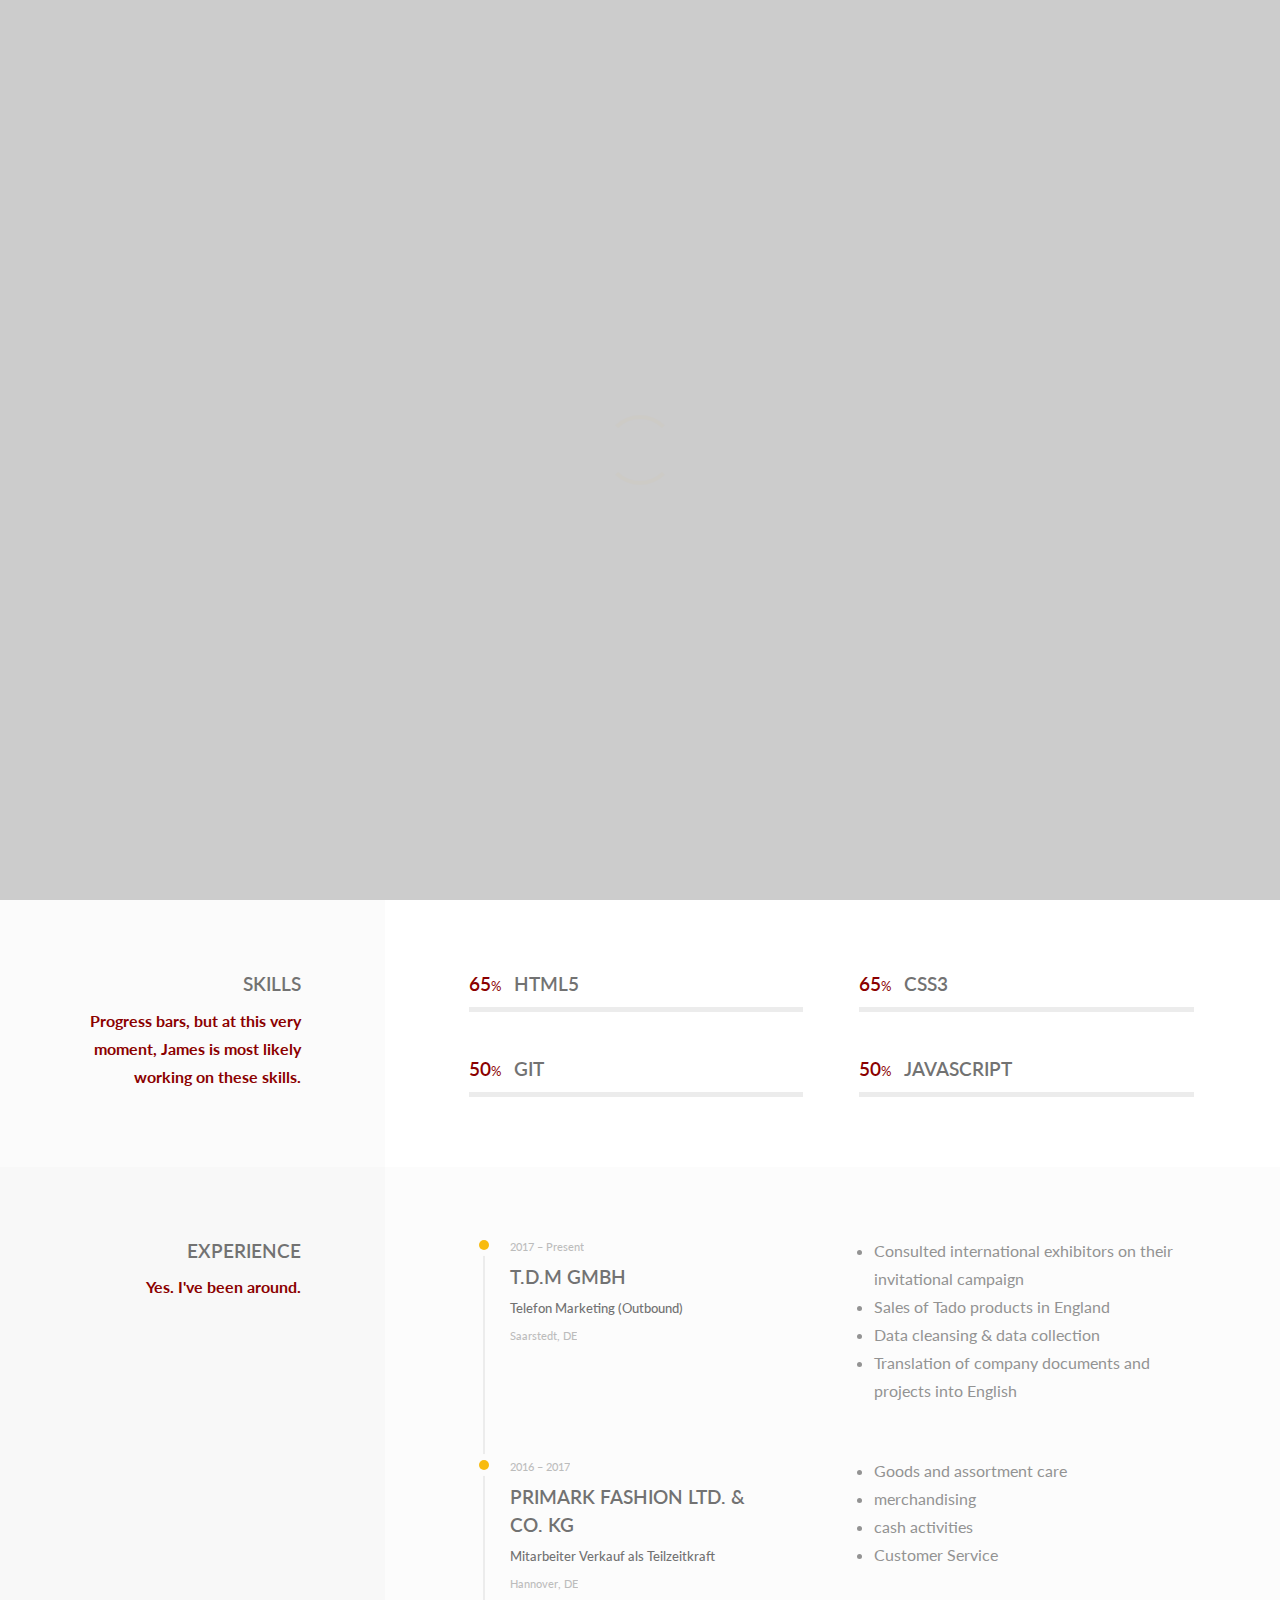
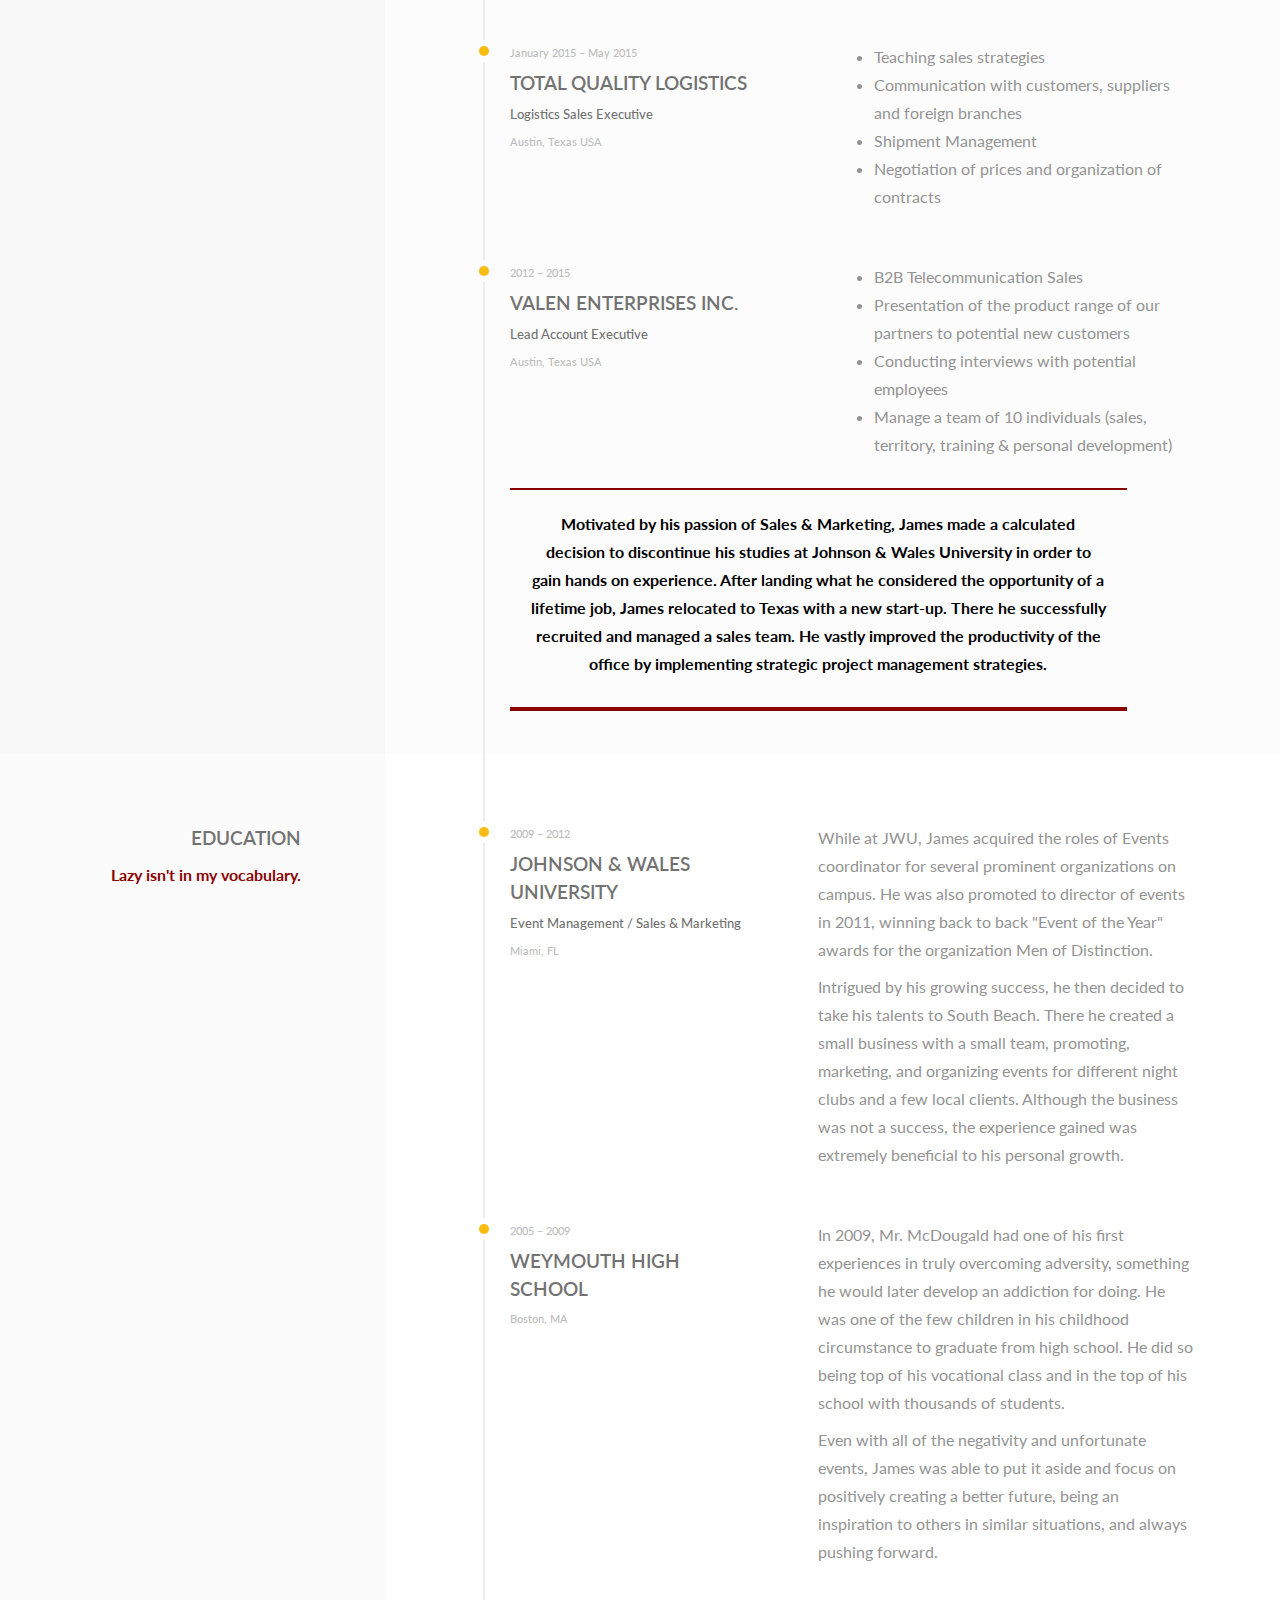
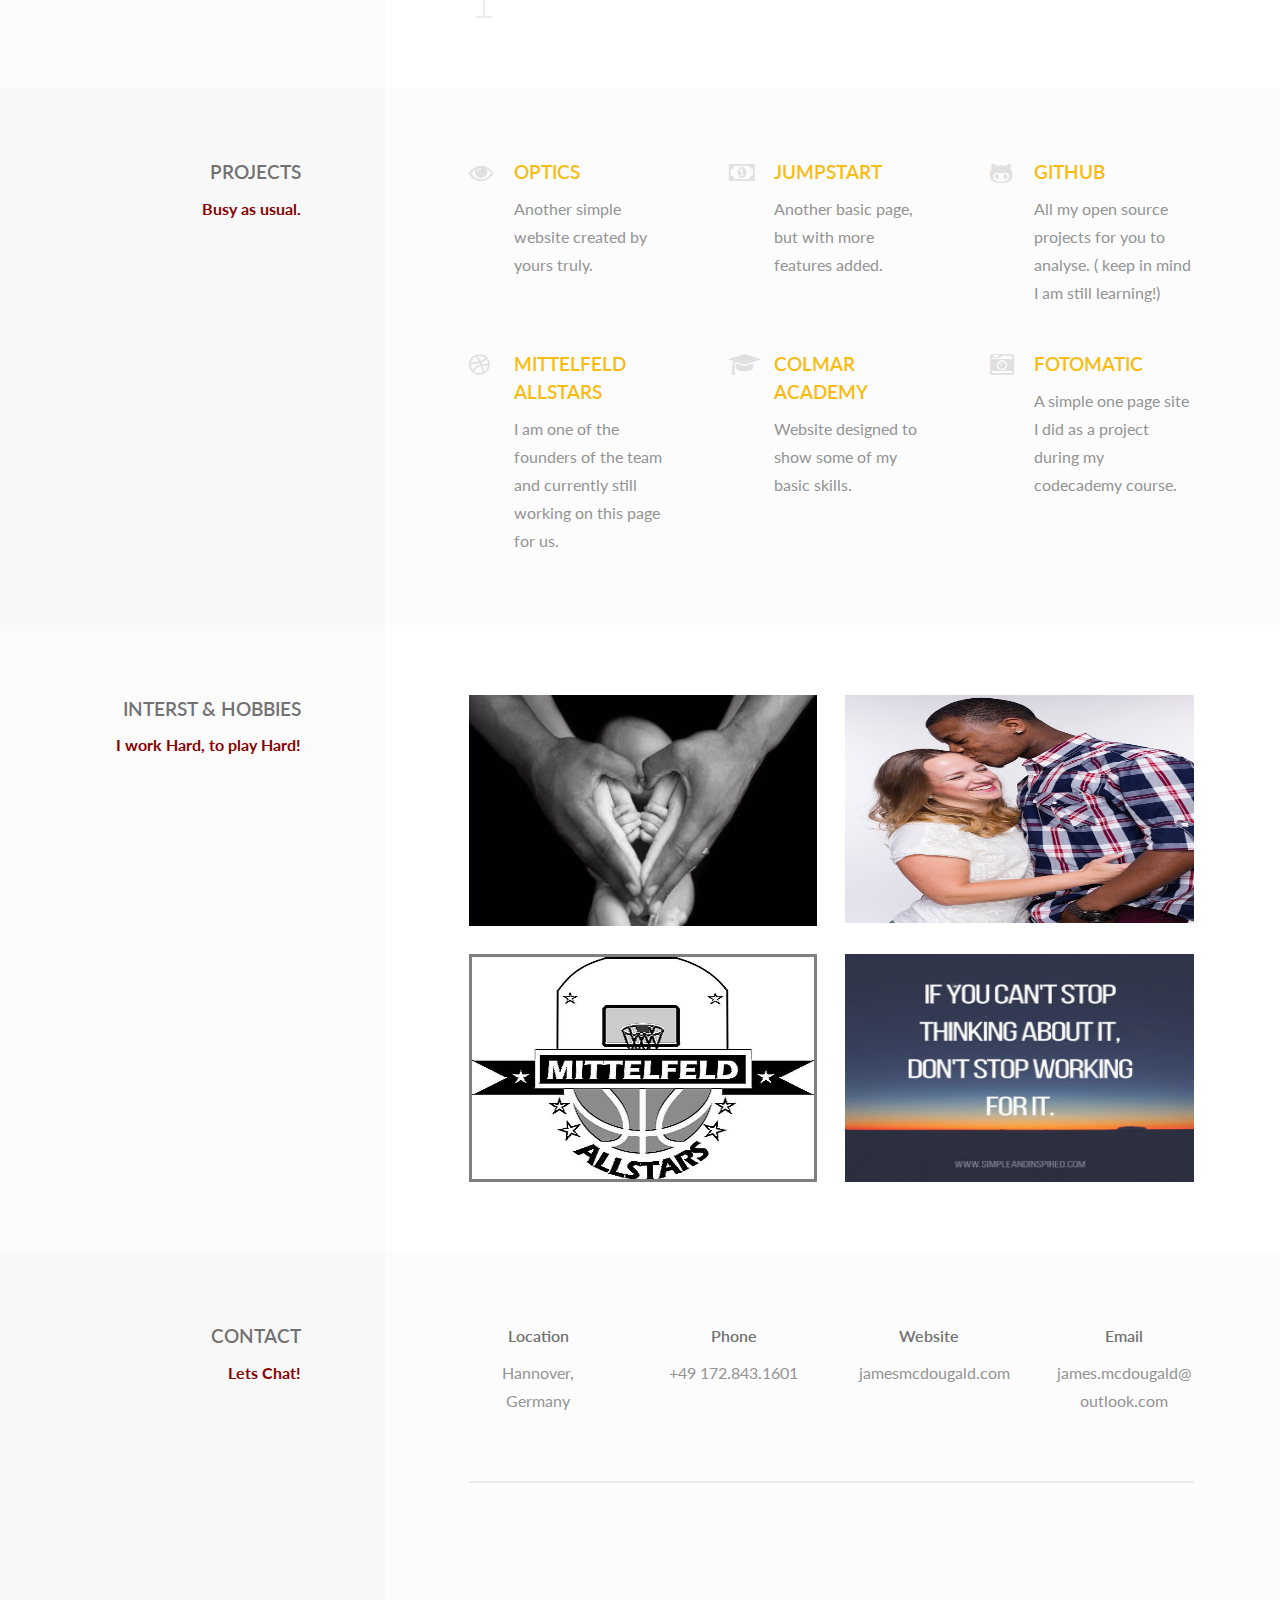
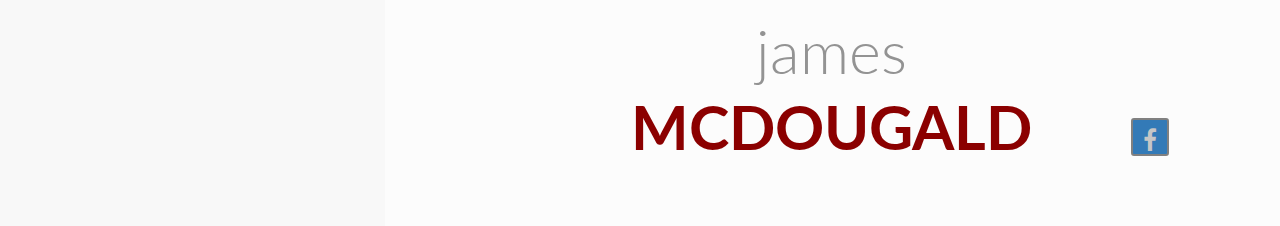
==== index.html @ 0d85b74c "added favicon." ====
<!doctype html>

<html class="html" lang="en">

    <head>

        <title>James D. McDougald Jr.</title>

        <meta name="description" content="">

        <meta charset="utf-8">
        <meta name="viewport" content="width=device-width, initial-scale=1, shrink-to-fit=no">
        <meta http-equiv="x-ua-compatible" content="ie=edge">

        <!--Favicon-->
        <link rel="icon" type="image/x-icon" sizes="16x16" href="favicon-16x16.png">
        <!-- Google Font: Lato -->
        <link href='https://fonts.googleapis.com/css?family=Lato:400,100,100italic,300,300italic,400italic,700,700italic,900,900italic&subset=latin,latin-ext' rel='stylesheet' type='text/css'>

        <!-- FontAwesome -->
        <link rel="stylesheet" href="assets/plugins/font-awesome/css/font-awesome.min.css">

        <!-- Nivo Lightbox-->
        <link rel="stylesheet" href="assets/plugins/nivo-lightbox/nivo-lightbox.css" />
        <link rel="stylesheet" href="assets/plugins/nivo-lightbox/themes/default/default.css" />
        <!--   Latest compiled and minified Bootstrap CSS -->
        <link rel="stylesheet" href="https://maxcdn.bootstrapcdn.com/bootstrap/3.3.6/css/bootstrap.min.css" integrity="sha384-1q8mTJOASx8j1Au+a5WDVnPi2lkFfwwEAa8hDDdjZlpLegxhjVME1fgjWPGmkzs7" crossorigin="anonymous">
        <!-- Main CSS -->
        <link rel="stylesheet" href="assets/css/main.css">

        <!-- Themes -->
        <link rel="stylesheet" href="assets/css/themes.light.css">
        <!--<link rel="stylesheet" href="assets/css/themes.dark.css">-->

        <!-- Custom CSS -->
        <link rel="stylesheet" href="assets/css/custom.css">
        <link rel="stylesheet" style="text/css" href="./resources/css/style.css">

        <!-- jQuery -->
        <script src="assets/js/jquery.min.js"></script>

        <!-- dense.js (Retina plugin) -->
        <script src="assets/js/dense.js"></script>

        <!-- Nivo Lightbox -->
        <script src="assets/plugins/nivo-lightbox/nivo-lightbox.min.js"></script>

        <!-- ScrollReveal -->
        <script src="assets/js/scrollreveal.min.js"></script>

        <!-- Main JS -->
        <script src="assets/js/main.js"></script>

    </head>

    <body>

        <div class="c-preloader  js-preloader">
            <div class="c-preloader__spinner  t-preloader__spinner"></div>
        </div>

        <div class="c-main-container  js-main-container">
          <!-- ################################ -->
          <!-- ############ Navigation ######## -->
          <!-- ################################ -->
          <nav class="topnav" id="myTopnav" id="navbar">
            <a href="index.html" class="active home">
              <i class="fa fa-lg fa-home"></i>
            </a>
            <a href="#about">About</a>
            <a href="#skills">Skills</a>
            <a href="#resume">Resume</a>
            <a href="#projects">Projects</a>
            <a href="#hobbies">Hobbies</a>
            <a href="#contact">Contact</a>
            <a href="javascript:void(0);" style="font-size:40px;" class="icon" onclick="myFunction()">&#9776;</a>
          </nav>

            <!-- ################################ -->
            <!-- ############ HEADER ############ -->
            <!-- ################################ -->

            <section class="o-section o-section--header  t-section  t-section--header">
                <div class="c-header">

                    <div class="o-section__header-bg  t-section__header"></div>
                    <div class="o-section__content-bg  t-section__content"></div>

                    <div class="o-container">
                        <div class="o-section__container">

                            <header class="o-section__header  c-header__header  t-section__header">
                                <div class="c-header__inner-header">

                                    <div class="c-header__avatar">
                                        <div class="a-header  c-avatar">
                                            <img class="c-avatar__img" src="assets/images/header/background1.jpg" alt="">
                                        </div><!-- /c-avatar -->
                                    </div><!-- /c-header-avatar -->

                                </div><!-- /c-header__inner-header -->
                            </header><!-- /o-section__header -->

                            <div class="o-section__content  c-header__content  t-section__content">
                                <div class="c-header__inner-content">

                                    <div class="c-header__top">

                                        <div class="c-header__brand">

                                            <div class="c-brand">
                                                <h1 class="c-brand__title  t-title">
                                                    <span class="c-brand__sizer">
                                                        <span class="a-header  c-brand__first-word  t-title__first-word" id="name">
                                                            James
                                                        </span>
                                                        <span class="a-header  c-brand__second-word  t-title__second-word">
                                                            McDougald
                                                        </span>
                                                    </span>
                                                </h1>
                                                <h2 class="a-header  c-brand__sub-title  t-sub-title">
                                                    <span class="c-brand__sizer">
                                                         Junior Developer / Front-end Web Developer
                                                    </span>
                                                </h2>
                                                <a  class="btn btn-primary" href="./resources/job-resume/james-CV.pdf" download>Download CV</a>
                                            </div><!-- /c-brand -->

                                        </div><!-- /c-header__brand -->

                                        <ul class="c-header__social-buttons  c-social-buttons">
                                            <li class="a-header">
                                                <a href="https://www.facebook.com/james.mcdougald.798" target="_blank" class="c-social-button  t-social-button">
                                                    <i class="fa  fa-lg  fa-facebook"></i>
                                                </a>
                                            </li>
                                            <!--<li class="a-header">
                                                <a href="https://dribbble.com/" target="_blank" class="c-social-button  t-social-button">
                                                    <i class="fa  fa-lg  fa-dribbble"></i>
                                                </a>
                                            </li>-->
                                            <!--<li class="a-header">
                                                <a href="https://twitter.com/_Ruven" target="_blank" class="c-social-button  t-social-button">
                                                    <i class="fa  fa-lg  fa-twitter"></i>
                                                </a>
                                            </li>-->
                                        </ul><!-- /c-header__social-buttons -->

                                    </div><!-- /c-header__top -->

                                    <div class="c-header__contact">

                                        <hr class="a-header  c-header__contact-divider" />

                                        <div class="o-grid">

                                            <div class="o-grid__col-md-3  o-grid__col-sm-6">
                                                <div class="a-header  o-content">
                                                    <div class="o-content__body">
                                                        <h4>Location</h4>
                                                        <address>
                                                            Hannover, Germany
                                                        </address>
                                                    </div>
                                                </div><!-- /o-content -->
                                            </div><!-- /o-grid__col -->

                                            <div class="o-grid__col-md-3  o-grid__col-sm-6">
                                                <div class="a-header  o-content">
                                                    <div class="o-content__body">
                                                        <h4>Phone</h4>
                                                        <p>
                                                            +49 172.843.1601
                                                        </p>
                                                    </div>
                                                </div><!-- /o-content -->
                                            </div><!-- /o-grid__col -->

                                            <div class="o-grid__col-md-3  o-grid__col-sm-6">
                                                <div class="a-header  o-content">
                                                    <div class="o-content__body">
                                                        <a href="#" target="_blank" class="t-link-container">
                                                            <h4>Website</h4>
                                                            <p>
                                                                <span class="t-link-container__item--blended text-wrap">
                                                                    jamesmcdougald.com
                                                                </span>
                                                            </p>
                                                        </a><!-- /o-link-container -->
                                                    </div>
                                                </div><!-- /o-content -->
                                            </div><!-- /o-grid__col -->

                                            <div class="o-grid__col-md-3  o-grid__col-sm-6">
                                                <div class="a-header  o-content">
                                                    <div class="o-content__body">
                                                        <a href="#" target="_blank" class="t-link-container">
                                                            <h4>Email</h4>
                                                            <p>
                                                                <span class="t-link-container__item--blended text-wrap">
                                                                    james.mcdougald@outlook.com
                                                                </span>
                                                            </p>
                                                        </a><!-- /o-link-container -->
                                                    </div>
                                                </div><!-- /o-content -->
                                            </div><!-- /o-grid__col -->

                                        </div><!-- /o-grid -->
                                    </div><!-- /c-header__contact -->

                                </div><!-- /c-header__inner-content -->
                            </div><!-- /o-section__content -->

                        </div><!-- /o-section__container -->

                    </div><!-- /o-container -->

                </div><!-- /c-header -->
            </section><!-- /o-section -->



            <!-- ################################ -->
            <!-- ############ INTRO ############# -->
            <!-- ################################ -->

            <section class="o-section  t-section  ">

                <div class="o-section__header-bg  t-section__header"></div>
                <div class="o-section__content-bg  t-section__content"></div>
            <!--    ABOUT SECTION    -->
                <div id="about">
                  <div class="o-container">
                      <div class="o-section__container">

                          <header class="o-section__header  t-section__header">
                              <div class="o-content">
                                  <h2 class="o-section__heading">
                                      Intro
                                  </h2>
                                  <div class="o-content__body  o-section__description">
                                      A bit about James.
                                  </div>
                              </div>
                          </header><!-- /o-section__header -->

                          <div class="o-section__content  t-section__content  ">

                              <div class="o-content">
                                  <div class="c-intro">
                                      <div class="o-content__body">
                                          <p>
                                              James D. McDougald Jr.  is an
                                              <a href="https://www.google.de/search?ei=B_4OWpz0O8K2a63auvgH&q=entrepreneur+definition&oq=entrepreneur+def&gs_l=psy-ab.1.0.0i67k1j0l9.13165.13921.0.15288.4.4.0.0.0.0.94.330.4.4.0....0...1.1.64.psy-ab..0.4.328...0i20i263k1.0.4mdVOdIQQ3Q" target="_blank">entrepreneurial</a>
                                              minded individual, striving to create a legacy for himself and his family.
                                          </p>
                                          <p>
                                              Mr. McDougald is seeking a position as a junior developer in which he can focus on the front-end development.
                                              Being what some would consider a forever student, James has his sights on not just finding a job,
                                               but starting a career in which he can be provided structure to learn more as well as apply his creativity.
                                               His experience in sales and marketing give him a competitive edge in understanding the demands and needs of the end-user.
                                          </p>
                                          <p>
                                              He is driven by his desire to learn as he pursues a career as a front-end developer.
                                              He finds gratification in overcoming the seemingly impossible
                                               obstacles, as well as conquering daily goals.
                                          </p>
                                        <div id="read-more">
                                          <p>
                                              Back in 2016 James had an idea for an innovative app revolving around his favorite hobby, basketball.
                                              After doing much research, he then realized, with commitment and hard work, he could learn how and build the app himself.
                                              He then immediately began using several online courses to teach himself the basics, but this was only the start.
                                              Having a strong desire for knowledge &amp; determination to build upon his programming abilities
                                               led him to take on a 10 week training course at <a href="https://www.codecademy.com/pro/intensive/build-websites-from-scratch" target="_blank">codecademy</a>.
                                               During this time he actively progressed and improved in his capabilities.
                                               Since then, with assistance, he has developed and maintained a few projects of his own.
                                          </p>
                                          <p>
                                              During his short time living in Germany, he has made it his mission to learn the language &amp; culture.
                                              He successfully completed B2 qualification in the german language and integration course at the
                                              <a href="https://bildungsverein.de/" target="_blank">bildungsverein Hannover</a>.
                                              But he would not stop there, he then participated in a three-month seminar
                                              in which attendees were strengthened in their basic german skills.
                                              He remains nevertheless a strong believer that the best way to learn the language and most things in life
                                              is by immersing himself in situations where he is required to learn.
                                              "Diamonds are created only under intense pressure", he would say everytime asked about this topic.
                                          </p>
                                        </div>
                                      </div>
                                  </div>
                              </div>

                          </div><!-- /o-section__content -->

                      </div><!-- /o-section__container -->
                  </div><!-- /o-container -->
                </div>


            </section><!-- /o-section -->



            <!-- ################################ -->
            <!-- ########## EXPERTISE ########### -->
            <!-- ################################ -->

            <section class="o-section  t-section" id="skills">

                <div class="o-section__header-bg  t-section__header"></div>
                <div class="o-section__content-bg  t-section__content"></div>

                <div class="o-container">
                    <div class="o-section__container">

                        <header class="o-section__header  t-section__header">
                            <div class="o-content">
                                <h2 class="o-section__heading">
                                    Expertise
                                </h2>
                                <div class="o-content__body  o-section__description">

                                </div>
                            </div>
                        </header><!-- /o-section__header -->

                        <div class="o-section__content  t-section__content  ">

                            <div class="o-grid">

                                <div class="o-grid__col-sm-6">
                                    <div class="o-media  o-media--block  o-content">
                                        <div class="o-media__figure">
                                            <div class="c-number  t-primary-color">
                                                01
                                            </div>
                                        </div>
                                        <div class="o-media__body  o-content__body">
                                            <h3>Advanced CSS</h3>
                                            <p>
                                                Outstanding ability to uphold CSS driven development standards. Update and modify existing css code for better UI &amp; UX.
                                            </p>
                                        </div>
                                    </div><!-- /o-media o-content -->
                                </div><!-- /o-grid__col -->

                                <div class="o-grid__col-sm-6">
                                    <div class="o-media  o-media--block  o-content">
                                        <div class="o-media__figure">
                                            <div class="c-number  t-primary-color">
                                                02
                                            </div>
                                        </div>
                                        <div class="o-media__body  o-content__body">
                                            <h3>Responsive Design</h3>
                                            <p>
                                              Make websites change dynamically when viewed on any screen size. "Approach aimed at crafting sites to provide an optimal viewing experience, easy reading and navigation with a minimum of resizing, panning, and scrolling across a wide range of devices." -google
                                            </p>
                                        </div>
                                    </div><!-- /o-media o-content -->
                                </div><!-- /o-grid__col -->

                                <div class="o-grid__col-sm-6">
                                    <div class="o-media  o-media--block  o-content">
                                        <div class="o-media__figure">
                                            <div class="c-number  t-primary-color">
                                                03
                                            </div>
                                        </div>
                                        <div class="o-media__body  o-content__body">
                                            <h3>HTML5</h3>
                                            <p>
                                                Develope HTML Style Guides based on finalized templates.
                                            </p>
                                        </div>
                                    </div><!-- /o-media o-content -->
                                </div><!-- /o-grid__col -->

                                <div class="o-grid__col-sm-6">
                                    <div class="o-media  o-media--block  o-content">
                                        <div class="o-media__figure">
                                            <div class="c-number  t-primary-color">
                                                04
                                            </div>
                                        </div>
                                        <div class="o-media__body  o-content__body">
                                            <h3>Front-end Design</h3>
                                            <p>
                                                Workflow tools include: HTML, CSS, Bootstrap, Javascript, GitHub.
                                            </p>
                                        </div>
                                    </div><!-- /o-media o-content -->
                                </div><!-- /o-grid__col -->


                                </div><!-- /o-grid__col -->

                            </div><!-- /o-grid -->

                        </div><!-- /o-section__content -->

                    </div><!-- /o-section__container -->
                </div><!-- /o-container -->

            </section><!-- /o-section -->



            <!-- ################################ -->
            <!-- ############ SKILLS ############ -->
            <!-- ################################ -->

            <section class="o-section  t-section  ">

                <div class="o-section__header-bg  t-section__header"></div>
                <div class="o-section__content-bg  t-section__content"></div>

                <div class="o-container">
                    <div class="o-section__container">

                        <header class="o-section__header  t-section__header">
                            <div class="o-content">
                                <h2 class="o-section__heading">
                                    Skills
                                </h2>
                                <div class="o-content__body  o-section__description">
                                    Progress bars, but at this very moment, James is most likely working on these skills.
                                </div>
                            </div>
                        </header><!-- /o-section__header -->

                        <div class="o-section__content  t-section__content  ">

                            <div class="o-grid">

                                <div class="o-grid__col-sm-6">
                                    <div class="o-content">
                                        <div class="o-media  o-media--block">
                                            <div class="o-media__figure">
                                                <div class="c-number  t-primary-color">
                                                    65<small>%</small>
                                                </div>
                                            </div>
                                            <div class="o-media__body">
                                                <h3>HTML5</h3>
                                            </div>
                                        </div>
                                        <div class="c-progress-bar  o-content__body  t-border-color-bg  u-mt-text">
                                            <div class="a-progress-bar  c-progress-bar__filler  t-primary-bg" data-percent="65"></div>
                                        </div>
                                    </div>
                                </div><!-- /o-grid__col -->

                                <div class="o-grid__col-sm-6">
                                    <div class="o-content">
                                        <div class="o-media  o-media--block">
                                            <div class="o-media__figure">
                                                <div class="c-number  t-primary-color">
                                                    65<small>%</small>
                                                </div>
                                            </div>
                                            <div class="o-media__body">
                                                <h3>CSS3</h3>
                                            </div>
                                        </div>
                                        <div class="c-progress-bar  o-content__body  t-border-color-bg  u-mt-text">
                                            <div class="a-progress-bar  c-progress-bar__filler  t-primary-bg" data-percent="65"></div>
                                        </div>
                                    </div>
                                </div><!-- /o-grid__col -->

                                <div class="o-grid__col-sm-6">
                                    <div class="o-content">
                                        <div class="o-media  o-media--block">
                                            <div class="o-media__figure">
                                                <div class="c-number  t-primary-color">
                                                    50<small>%</small>
                                                </div>
                                            </div>
                                            <div class="o-media__body">
                                                <h3>Git</h3>
                                            </div>
                                        </div>
                                        <div class="c-progress-bar  o-content__body  t-border-color-bg  u-mt-text">
                                            <div class="a-progress-bar  c-progress-bar__filler  t-primary-bg" data-percent="50"></div>
                                        </div>
                                    </div>
                                </div><!-- /o-grid__col -->

                                <div class="o-grid__col-sm-6">
                                    <div class="o-content">
                                        <div class="o-media  o-media--block">
                                            <div class="o-media__figure">
                                                <div class="c-number  t-primary-color">
                                                    50<small>%</small>
                                                </div>
                                            </div>
                                            <div class="o-media__body">
                                                <h3>JavaScript</h3>
                                            </div>
                                        </div>
                                        <div class="c-progress-bar  o-content__body  t-border-color-bg  u-mt-text">
                                            <div class="a-progress-bar  c-progress-bar__filler  t-primary-bg" data-percent="50"></div>
                                        </div>
                                    </div>
                                </div><!-- /o-grid__col -->


                            </div><!-- /o-grid -->

                        </div><!-- /o-section__content -->

                    </div><!-- /o-section__container -->
                </div><!-- /o-container -->

            </section><!-- /o-section -->

            <!-- ################################ -->
            <!-- ########## EXPERIENCE ########## -->
            <!-- ################################ -->

            <section class="o-section  t-section" id="resume">

                <div class="o-section__header-bg  t-section__header"></div>
                <div class="o-section__content-bg  t-section__content"></div>

                <div class="o-container">
                    <div class="o-section__container">

                        <header class="o-section__header  t-section__header">
                            <div class="o-content">
                                <h2 class="o-section__heading">
                                    Experience
                                </h2>
                                <div class="o-content__body  o-section__description">
                                    Yes. I&#39;ve been around.
                                </div>
                            </div>
                        </header><!-- /o-section__header -->

                        <div class="o-section__content  t-section__content  u-pb-0">

                            <div class="a-experience-timeline  c-timeline  t-border-color">

                                <div class="c-timeline__item">
                                    <div class="c-timeline__point  t-timeline__point  t-primary-bg"></div>
                                    <div class="o-content">
                                        <div class="o-grid">
                                            <div class="o-grid__col-md-5">
                                                <div class="c-work__timeframe">
                                                    2017 &ndash; Present
                                                </div>
                                                <h3 class="c-work__heading">
                                                    T.D.M GmbH
                                                </h3>
                                                <h4 class="c-work__title">
                                                    Telefon Marketing (Outbound)
                                                </h4>
                                                <div class="c-work__location">
                                                    Saarstedt, DE
                                                </div>
                                            </div>
                                            <div class="o-grid__col-md-7">
                                                <ul>
                                                    <li>Consulted international exhibitors on their invitational campaign</li>
                                                    <li>Sales of Tado products in England</li>
                                                    <li>Data cleansing & data collection</li>
                                                    <li>Translation of company documents and projects into English</li>
                                                </ul>
                                            </div>
                                        </div><!-- /o-grid -->
                                    </div><!-- /o-content -->
                                </div><!-- /c-timeline__item -->

                                <div class="c-timeline__item">
                                    <div class="c-timeline__point  t-timeline__point  t-primary-bg"></div>
                                    <div class="o-content">
                                        <div class="o-grid">
                                            <div class="o-grid__col-md-5">
                                                <div class="c-work__timeframe">
                                                   2016 &ndash; 2017
                                                </div>
                                                <h3 class="c-work__heading">
                                                    PRIMARK FASHION LTD. & CO. KG
                                                </h3>
                                                <h4 class="c-work__title">
                                                    Mitarbeiter Verkauf als Teilzeitkraft
                                                </h4>
                                                <div class="c-work__location">
                                                    Hannover, DE
                                                </div>
                                            </div>
                                            <div class="o-grid__col-md-7">
                                                <ul>
                                                    <li>Goods and assortment care</li>
                                                    <li>merchandising</li>
                                                    <li>cash activities</li>
                                                    <li>Customer Service</li>
                                                </ul>
                                            </div>
                                        </div><!-- /o-grid -->
                                    </div><!-- /o-content -->
                                </div><!-- /c-timeline__item -->

                                <div class="c-timeline__item">
                                    <div class="c-timeline__point  t-timeline__point  t-primary-bg"></div>
                                    <div class="o-content">
                                        <div class="o-grid">
                                            <div class="o-grid__col-md-5">
                                                <div class="c-work__timeframe">
                                                    January 2015 &ndash; May 2015
                                                </div>
                                                <h3 class="c-work__heading">
                                                    Total Quality Logistics
                                                </h3>
                                                <h4 class="c-work__title">
                                                    Logistics Sales Executive
                                                </h4>
                                                <div class="c-work__location">
                                                    Austin, Texas USA
                                                </div>
                                            </div>
                                            <div class="o-grid__col-md-7">
                                                <ul>
                                                    <li>Teaching sales strategies</li>
                                                    <li>Communication with customers, suppliers and foreign branches</li>
                                                    <li>Shipment Management</li>
                                                    <li>Negotiation of prices and organization of contracts</li>
                                                </ul>
                                            </div>
                                        </div><!-- /o-grid -->
                                    </div><!-- /o-content -->
                                </div><!-- /c-timeline__item -->

                                <div class="c-timeline__item">
                                    <div class="c-timeline__point  t-timeline__point  t-primary-bg"></div>
                                    <div class="o-content">
                                        <div class="o-grid">
                                            <div class="o-grid__col-md-5">
                                                <div class="c-work__timeframe">
                                                    2012 &ndash; 2015
                                                </div>
                                                <h3 class="c-work__heading">
                                                    Valen Enterprises Inc.
                                                </h3>
                                                <h4 class="c-work__title">
                                                    Lead Account Executive
                                                </h4>
                                                <div class="c-work__location">
                                                    Austin, Texas USA
                                                </div>
                                            </div>
                                            <div class="o-grid__col-md-7">
                                                <ul>
                                                    <li> B2B Telecommunication Sales</li>
                                                    <li>Presentation of the product range of our partners to potential new customers</li>
                                                    <li>Conducting interviews with potential employees</li>
                                                    <li>Manage a team of 10 individuals (sales, territory, training & personal development)</li>
                                                </ul>
                                            </div>
                                            <div class="o-grid__col-md-10 o-grid__col-sm-8 standout center">
                                                <p>
                                                    Motivated by his passion of Sales & Marketing, James made a calculated decision to discontinue
                                                    his studies at Johnson & Wales University in order to gain hands on experience. After landing what he considered the opportunity of
                                                    a lifetime job, James relocated to Texas with a new start-up. There he successfully recruited and managed a sales team.
                                                    He vastly improved the productivity of the office by implementing strategic project management strategies.
                                                </p>
                                            </div>
                                        </div><!-- /o-grid -->
                                    </div><!-- /o-content -->
                                </div><!-- /c-timeline__item -->

                            </div><!-- /c-timeline -->

                        </div><!-- /o-section__content -->

                    </div><!-- /o-section__container -->
                </div><!-- /o-container -->

            </section><!-- /o-section -->



            <!-- ################################ -->
            <!-- ########### EDUCATION ########## -->
            <!-- ################################ -->

            <section class="o-section  t-section  ">

                <div class="o-section__header-bg  t-section__header"></div>
                <div class="o-section__content-bg  t-section__content"></div>

                <div class="o-container">
                    <div class="o-section__container">

                        <header class="o-section__header  t-section__header">
                            <div class="o-content">
                                <h2 class="o-section__heading">
                                    Education
                                </h2>
                                <div class="o-content__body  o-section__description">
                                    Lazy isn&#39;t in my vocabulary.
                                </div>
                            </div>
                        </header><!-- /o-section__header -->

                        <div class="o-section__content  t-section__content  u-pt-0">

                            <div class="o-content">
                                <div class="a-education-timeline  c-timeline  t-border-color  o-section__full-top-space">
                                    <div class="c-timeline__end  t-border-color"></div>

                                    <div class="c-timeline__item">
                                        <div class="c-timeline__point  t-timeline__point  t-primary-bg"></div>
                                        <div class="o-content">
                                            <div class="o-grid">
                                                <div class="o-grid__col-md-5">
                                                    <div class="c-work__timeframe">
                                                        2009 &ndash; 2012
                                                    </div>
                                                    <h3 class="c-work__heading">
                                                        Johnson & Wales University
                                                    </h3>
                                                    <h4 class="c-work__title">
                                                      Event Management / Sales & Marketing
                                                    </h4>
                                                    <div class="c-work__location">
                                                        Miami, FL
                                                    </div>
                                                </div>
                                                <div class="o-grid__col-md-7">
                                                    <p>
                                                      While at JWU, James acquired the roles of Events coordinator for several prominent organizations on campus.
                                                      He was also promoted to director of events in 2011, winning back to back "Event of the Year" awards for
                                                      the organization Men of Distinction.
                                                    </p>
                                                    <p>
                                                      Intrigued by his growing success, he then decided to take his talents to South Beach. There he created a
                                                      small business with a small team, promoting, marketing, and organizing events for different night clubs and a few local clients.
                                                      Although the business was not a success, the experience gained was extremely beneficial to his personal growth.
                                                    </p>
                                                </div>
                                            </div><!-- /o-grid -->
                                        </div><!-- /o-content -->
                                    </div><!-- /c-timeline__item -->

                                    <div class="c-timeline__item">
                                        <div class="c-timeline__point  t-timeline__point  t-primary-bg"></div>
                                        <div class="o-content">
                                            <div class="o-grid">
                                                <div class="o-grid__col-md-5">
                                                    <div class="c-work__timeframe">
                                                        2005 &ndash; 2009
                                                    </div>
                                                    <h3 class="c-work__heading">
                                                        Weymouth High School
                                                    </h3>
                                                    <h4 class="c-work__title">

                                                    </h4>
                                                    <div class="c-work__location">
                                                        Boston, MA
                                                    </div>
                                                </div>
                                                <div class="o-grid__col-md-7">
                                                    <p>
                                                        In 2009, Mr. McDougald had one of his first experiences in truly overcoming adversity,
                                                        something he would later develop an addiction for doing. He was one of the few children
                                                        in his childhood circumstance to graduate from high school.
                                                        He did so being top of his vocational class and in the top of his school with thousands of students.

                                                    </p>
                                                    <p>
                                                        Even with all of the negativity and unfortunate events, James was able to put it aside and
                                                        focus on positively creating a better future, being an inspiration to others in similar situations,
                                                        and always pushing forward.
                                                    </p>
                                                </div>
                                            </div><!-- /o-grid -->
                                        </div><!-- /o-content -->
                                    </div><!-- /c-timeline__item -->



                                </div><!-- /c-timeline -->
                            </div><!-- /o-content -->

                        </div><!-- /o-section__content -->

                    </div><!-- /o-section__container -->
                </div><!-- /o-container -->

            </section><!-- /o-section -->



            <!-- ################################ -->
            <!-- ########### PROFILES ########### -->
            <!-- ################################ -->

            <section class="o-section  t-section " id="projects">

                <div class="o-section__header-bg  t-section__header"></div>
                <div class="o-section__content-bg  t-section__content"></div>

                <div class="o-container">
                    <div class="o-section__container">

                        <header class="o-section__header  t-section__header">
                            <div class="o-content">
                                <h2 class="o-section__heading">
                                    Projects
                                </h2>
                                <div class="o-content__body  o-section__description">
                                    Busy as usual.
                                </div>
                            </div>
                        </header><!-- /o-section__header -->

                        <div class="o-section__content  t-section__content  ">

                            <div class="o-grid">

                                <div class="o-grid__col-xl-4  o-grid__col-sm-6"> <!-- Optics -->
                                  <div class="o-content">
                                      <a href="https://j2smoov4u.github.io/Optics/" target="_blank" class="t-link-container">
                                          <div class="o-media  o-media--block">
                                              <div class="o-media__figure">
                                                  <div class="c-profile__icon">
                                                      <i class="fa  fa-lg   fa-eye"></i>
                                                  </div>
                                              </div>
                                              <div class="o-media__body  o-content__body">
                                                  <h3 class="t-link-container__item">
                                                      Optics
                                                  </h3>
                                                  <p>
                                                      Another simple website created by yours truly.
                                                  </p>
                                              </div>
                                          </div><!-- /o-media -->
                                      </a><!-- /t-link-container -->
                                  </div><!-- /o-content -->
                              </div><!-- /o-grid__col --> <!-- Optics -->

                                <div class="o-grid__col-xl-4  o-grid__col-sm-6">
                                  <div class="o-content">
                                      <a href="https://j2smoov4u.github.io/jumpstart/" target="_blank" class="t-link-container">
                                          <div class="o-media  o-media--block">
                                              <div class="o-media__figure">
                                                  <div class="c-profile__icon">
                                                      <i class="fa  fa-lg   fa-money"></i>
                                                  </div>
                                              </div>
                                              <div class="o-media__body  o-content__body">
                                                  <h3 class="t-link-container__item">
                                                      jumpstart
                                                  </h3>
                                                  <p>
                                                      Another basic page, but with more features added.
                                                  </p>
                                              </div>
                                          </div><!-- /o-media -->
                                      </a><!-- /t-link-container -->
                                  </div><!-- /o-content -->
                              </div><!-- /o-grid__col --> <!-- Jumpstart --> <!-- Jumpstart -->

                                <div class="o-grid__col-xl-4  o-grid__col-sm-6">
                                    <div class="o-content">
                                        <a href="https://github.com/J2smoov4u" target="_blank" class="t-link-container">
                                            <div class="o-media  o-media--block">
                                                <div class="o-media__figure">
                                                    <div class="c-profile__icon">
                                                        <i class="fa  fa-lg  fa-github-alt"></i>
                                                    </div>
                                                </div>
                                                <div class="o-media__body  o-content__body">
                                                    <h3 class="t-link-container__item">
                                                        GitHub
                                                    </h3>
                                                    <p>
                                                        All my open source projects for you to analyse.
                                                        ( keep in mind I am still learning!)
                                                    </p>
                                                </div>
                                            </div><!-- /o-media -->
                                        </a><!-- /t-link-container -->
                                    </div><!-- /o-content -->
                                </div><!-- /o-grid__col --> <!-- Github -->

                                <div class="o-grid__col-xl-4  o-grid__col-sm-6">
                                    <div class="o-content">
                                        <a href="https://j2smoov4u.github.io/allstars/." target="_blank" class="t-link-container">
                                            <div class="o-media  o-media--block">
                                                <div class="o-media__figure">
                                                    <div class="c-profile__icon">
                                                        <i class="fa  fa-lg  fa-dribbble"></i>
                                                    </div>
                                                </div>
                                                <div class="o-media__body  o-content__body">
                                                    <h3 class="t-link-container__item">
                                                        Mittelfeld Allstars
                                                    </h3>
                                                    <p>
                                                        I am one of the founders of the team and currently still working on this page for us.
                                                    </p>
                                                </div>
                                            </div><!-- /o-media -->
                                        </a><!-- /t-link-container -->
                                    </div><!-- /o-content -->
                                </div><!-- /o-grid__col --> <!-- Allstars -->

                                <div class="o-grid__col-xl-4  o-grid__col-sm-6">
                                    <div class="o-content">
                                        <a href="https://j2smoov4u.github.io/colmar/" target="_blank" class="t-link-container">
                                            <div class="o-media  o-media--block">
                                                <div class="o-media__figure">
                                                    <div class="c-profile__icon">
                                                        <i class="fa  fa-lg  fa-graduation-cap"></i>
                                                    </div>
                                                </div>
                                                <div class="o-media__body  o-content__body">
                                                    <h3 class="t-link-container__item">
                                                        Colmar Academy
                                                    </h3>
                                                    <p>
                                                        Website designed to show some of my basic skills.
                                                    </p>
                                                </div>
                                            </div><!-- /o-media -->
                                        </a><!-- /t-link-container -->
                                    </div><!-- /o-content -->
                                </div><!-- /o-grid__col --> <!-- Collmar -->

                                <div class="o-grid__col-xl-4  o-grid__col-sm-6">
                                    <div class="o-content">
                                        <a href="https://j2smoov4u.github.io/fotomatic/" target="_blank" class="t-link-container">
                                            <div class="o-media  o-media--block">
                                                <div class="o-media__figure">
                                                    <div class="c-profile__icon">
                                                        <i class="fa  fa-lg  fa-camera-retro"></i>
                                                    </div>
                                                </div>
                                                <div class="o-media__body  o-content__body">
                                                    <h3 class="t-link-container__item">
                                                        Fotomatic
                                                    </h3>
                                                    <p>
                                                        A simple one page site I did as a project during my codecademy course.
                                                    </p>
                                                </div>
                                            </div><!-- /o-media -->
                                        </a><!-- /t-link-container -->
                                    </div><!-- /o-content -->
                                </div><!-- /o-grid__col --> <!-- Fotomatic --> <!-- Fotomatic -->

                            </div><!-- /o-grid -->

                        </div><!-- /o-section__content -->

                    </div><!-- /o-section__container -->
                </div><!-- /o-container -->

            </section><!-- /o-section -->



            <!-- ################################ -->
            <!-- ############ HEADER ############ -->
            <!-- ################################ -->



            <!-- ################################ -->
            <!-- ########### PORTFOLIO ########## -->
            <!-- ################################ -->

            <section class="o-section  t-section  ">

                <div class="o-section__header-bg  t-section__header"></div>
                <div class="o-section__content-bg  t-section__content"></div>

                <div class="o-container" id="hobbies">
                    <div class="o-section__container">

                        <header class="o-section__header  t-section__header">
                            <div class="o-content">
                                <h2 class="o-section__heading">
                                    Interst & Hobbies
                                </h2>
                                <div class="o-content__body  o-section__description">
                                    I work Hard, to play Hard!
                                </div>
                            </div>
                        </header><!-- /o-section__header -->

                        <div class="o-section__content  t-section__content  o-section__full-bottom-space">

                            <div class="o-grid  o-grid--gallery">

                                <div class="o-grid__col-sm-6">
                                    <a class="c-image-overlay  t-image-overlay  js-lightbox" href="resources/images/family-full.jpg" data-lightbox-hidpi="" title="I Love My Family" data-lightbox-gallery="portfolio">
                                        <img src="resources/images/family.jpg" alt="">
                                        <div class="c-image-overlay__content center">
                                            <h3>
                                                Family
                                            </h3>
                                            <hr class="c-image-overlay__deco-line  t-image-overlay__deco-line center" />
                                            <p>
                                                The driving force behind my ambition. Everything I do is for my family.
                                            </p>
                                        </div>
                                    </a>
                                </div><!-- /o-grid__col -->

                                <div class="o-grid__col-sm-6">
                                    <a class="c-image-overlay  t-image-overlay  js-lightbox" href="resources/images/wife-full.jpg" data-lightbox-hidpi="" title="My Sunshine" data-lightbox-gallery="portfolio">
                                        <img src="resources/images/wife.jpg" alt="" width="344px" height="228px" >
                                        <div class="c-image-overlay__content center">
                                            <h3>
                                                Support
                                            </h3>
                                            <hr class="c-image-overlay__deco-line  t-image-overlay__deco-line center" />
                                            <p>
                                                My wife is my biggest support.<br>
                                                She is my coach when I'm off my game. Therapist when I need guidance. <br>
                                                Most of all, best friend.
                                            </p>
                                        </div>
                                    </a>
                                </div><!-- /o-grid__col -->

                                <div class="o-grid__col-sm-6">
                                    <a class="c-image-overlay  t-image-overlay  js-lightbox" href="resources/images/teamBanner.jpg" data-lightbox-hidpi="" title="FC Schwalbe / Mittelfeld Allstars" data-lightbox-gallery="portfolio">
                                        <img class="border" src="resources/images/logo-black.jpg" alt="" height="228px">
                                        <div class="c-image-overlay__content center">
                                            <h3>
                                                Basketball
                                            </h3>
                                            <hr class="c-image-overlay__deco-line  t-image-overlay__deco-line center" />
                                            <p>
                                                I enjoy spending my free time playing Basketball.
                                                I currently coach and play for the Mittelfeld Allstars.
                                                <br>"Ball Is Life"

                                            </p>
                                        </div>
                                    </a>
                                </div><!-- /o-grid__col -->

                                <div class="o-grid__col-sm-6">
                                    <a class="c-image-overlay  t-image-overlay  js-lightbox" href="resources/images/inspired-full.png" data-lightbox-hidpi="" title="Inspiration" data-lightbox-gallery="portfolio">
                                        <img src="resources/images/inspired.jpg" alt="" height="228px">
                                        <div class="c-image-overlay__content center">
                                            <h3>
                                                Inspiration <br> & <br> Motivation
                                            </h3>
                                            <hr class="c-image-overlay__deco-line  t-image-overlay__deco-line center" />
                                            <p>
                                                One of my favite quotes. <br>
                                                "We are capable of achieving the things we are capable of believing." -unknown
                                            </p>
                                        </div>
                                    </a>
                                </div><!-- /o-grid__col -->



                            </div><!-- /o-grid -->

                        </div><!-- /o-section__content -->

                    </div><!-- /o-section__container -->
                </div><!-- /o-container -->

            </section><!-- /o-section -->





            <!-- ################################ -->
            <!-- ############ FOOTER ############ -->
            <!-- ################################ -->

            <section class="o-section  t-section  o-section--footer center">

                <div class="o-section__header-bg  t-section__header"></div>
                <div class="o-section__content-bg  t-section__content"></div>

                <div class="o-container">
                    <div class="o-section__container">

                        <header class="o-section__header  t-section__header">
                            <div class="o-content" id="contact">
                                <h2 class="o-section__heading">
                                    Contact
                                </h2>
                                <div class="o-content__body  o-section__description">
                                    Lets Chat!
                                </div>
                            </div>
                        </header><!-- /o-section__header -->

                        <div class="o-section__content  t-section__content  ">

                                <div class="c-footer__contact">
                                    <div class="o-grid">

                                    <div class="o-grid__col-md-3  o-grid__col-sm-6">
                                        <div class="o-content">
                                            <div class="o-content__body">
                                                <h4>Location</h4>
                                                <address>
                                                    Hannover, Germany
                                                </address>
                                            </div>
                                        </div><!-- /o-content -->
                                    </div><!-- /o-grid__col -->

                                    <div class="o-grid__col-md-3  o-grid__col-sm-6">
                                        <div class="o-content">
                                            <div class="o-content__body">
                                                <h4>Phone</h4>
                                                <p>
                                                    +49 172.843.1601
                                                </p>
                                            </div>
                                        </div><!-- /o-content -->
                                    </div><!-- /o-grid__col -->

                                    <div class="o-grid__col-md-3  o-grid__col-sm-6">
                                        <div class="o-content">
                                            <div class="o-content__body">
                                                <a href="#" target="_blank" class="t-link-container">
                                                    <h4>Website</h4>
                                                    <p>
                                                        <span class="t-link-container__item--blended text-wrap">
                                                            jamesmcdougald.com
                                                        </span>
                                                    </p>
                                                </a><!-- /o-link-container -->
                                            </div>
                                        </div><!-- /o-content -->
                                    </div><!-- /o-grid__col -->

                                    <div class="o-grid__col-md-3  o-grid__col-sm-6">
                                        <div class="o-content">
                                            <div class="o-content__body">
                                                <a href="#" target="_blank" class="t-link-container">
                                                    <h4>Email</h4>
                                                    <p>
                                                        <span class="t-link-container__item--blended text-wrap">
                                                            james.mcdougald@outlook.com
                                                        </span>
                                                    </p>
                                                </a><!-- /o-link-container -->
                                            </div>
                                        </div><!-- /o-content -->
                                    </div><!-- /o-grid__col -->

                                </div><!-- /o-grid -->
                                </div><!-- /c-footer__contact -->

                                <hr class="c-footer__contact-divider" />

                                <div class="o-content">
                                    <div class="c-footer__bottom">
                                        <div class="c-footer__brand">

                                            <div class="c-brand">
                                                <div class="o-content__body">
                                                    <h1 class="c-brand__title  t-title">
                                                        <span class="c-brand__sizer  c-brand__sizer--sm">
                                                            <span class="a-footer  c-brand__first-word  t-title__first-word">
                                                                James
                                                            </span>
                                                            <span class="a-footer  c-brand__second-word  t-title__second-word">
                                                                McDougald
                                                            </span>
                                                        </span>
                                                    </h1>
                                                </div><!-- /o-content__body -->
                                            </div><!-- /c-brand -->

                                        </div><!-- /c-footer__brand -->

                                        <ul class="c-footer__social-buttons  c-social-buttons  o-content__body">
                                            <li class="a-footer">
                                                <a href="https://www.facebook.com/james.mcdougald.798" target="_blank" class="c-social-button  t-social-button">
                                                    <i class="fa  fa-lg  fa-facebook"></i>
                                                </a>
                                            </li>
                                          <!--  <li class="a-footer">
                                                <a href="https://dribbble.com/" target="_blank" class="c-social-button  t-social-button">
                                                    <i class="fa  fa-lg  fa-dribbble"></i>
                                                </a>
                                            </li>
                                            <li class="a-footer">
                                                <a href="https://twitter.com/_Ruven" target="_blank" class="c-social-button  t-social-button">
                                                    <i class="fa  fa-lg  fa-twitter"></i>
                                                </a>
                                            </li>-->
                                        </ul><!-- /c-footer__social-buttons -->

                                    </div><!-- /c-footer__bottom -->
                                </div><!-- /o-content -->

                        </div><!-- /o-section__content -->

                    </div><!-- /o-section__container -->
                </div><!-- /o-container -->

            </section><!-- /o-section -->



        </div><!-- /c-main-container -->

    </body>

</html>
---- assets/plugins/nivo-lightbox/themes/default/default.css ----
/*
 * Nivo Lightbox Default Theme v1.0
 * http://dev7studios.com/nivo-lightbox
 *
 * Copyright 2013, Dev7studios
 * Free to use and abuse under the MIT license.
 * http://www.opensource.org/licenses/mit-license.php
 */
 
.nivo-lightbox-theme-default.nivo-lightbox-overlay { 
	background: #666;
	background: rgba(0,0,0,0.6); 
}
.nivo-lightbox-theme-default .nivo-lightbox-content.nivo-lightbox-loading { background: url(loading.gif) no-repeat 50% 50%; }

.nivo-lightbox-theme-default .nivo-lightbox-nav {
	top: 10%;
	width: 8%;
	height: 80%;
	text-indent: -9999px;
	background-repeat: no-repeat;
	background-position: 50% 50%;
	opacity: 0.5;
}
.nivo-lightbox-theme-default .nivo-lightbox-nav:hover { 
	opacity: 1; 
	background-color: rgba(0,0,0,0.5);
}
.nivo-lightbox-theme-default .nivo-lightbox-prev { 
	background-image: url(prev.png); 
	border-radius: 0 3px 3px 0;
}
.nivo-lightbox-theme-default .nivo-lightbox-next { 
	background-image: url(next.png); 
	border-radius: 3px 0 0 3px;
}

.nivo-lightbox-theme-default .nivo-lightbox-close {
	display: block;
	background: url(close.png) no-repeat 5px 5px;
	width: 16px;
	height: 16px;
	text-indent: -9999px;
	padding: 5px;
	opacity: 0.5;
}
.nivo-lightbox-theme-default .nivo-lightbox-close:hover { opacity: 1; }

.nivo-lightbox-theme-default .nivo-lightbox-title-wrap { bottom: -7%; }
.nivo-lightbox-theme-default .nivo-lightbox-title {
	font: 14px/20px 'Helvetica Neue', Helvetica, Arial, sans-serif;
	font-style: normal;
	font-weight: normal;
	background: #000;
	color: #fff;
	padding: 7px 15px;
	border-radius: 30px;
}

.nivo-lightbox-theme-default .nivo-lightbox-image img {
	background: #fff;
	-webkit-box-shadow: 0px 1px 1px rgba(0,0,0,0.4);
	   -moz-box-shadow: 0px 1px 1px rgba(0,0,0,0.4);
	        box-shadow: 0px 1px 1px rgba(0,0,0,0.4);
}
.nivo-lightbox-theme-default .nivo-lightbox-ajax,
.nivo-lightbox-theme-default .nivo-lightbox-inline {
	background: #fff;
	padding: 40px;
	-webkit-box-shadow: 0px 1px 1px rgba(0,0,0,0.4);
	   -moz-box-shadow: 0px 1px 1px rgba(0,0,0,0.4);
	        box-shadow: 0px 1px 1px rgba(0,0,0,0.4);
}

@media (-webkit-min-device-pixel-ratio: 1.3),
       (-o-min-device-pixel-ratio: 2.6/2),
       (min--moz-device-pixel-ratio: 1.3),
       (min-device-pixel-ratio: 1.3),
       (min-resolution: 1.3dppx) {

	.nivo-lightbox-theme-default .nivo-lightbox-content.nivo-lightbox-loading { 
		background-image: url(loading@2x.gif); 
		background-size: 32px 32px;
	}
	.nivo-lightbox-theme-default .nivo-lightbox-prev { 
		background-image: url(prev@2x.png); 
		background-size: 48px 48px;
	}
	.nivo-lightbox-theme-default .nivo-lightbox-next { 
		background-image: url(next@2x.png); 
		background-size: 48px 48px;
	}
	.nivo-lightbox-theme-default .nivo-lightbox-close { 
		background-image: url(close@2x.png); 
		background-size: 16px 16px;
	}
	
}
---- assets/css/main.css ----
@charset "UTF-8";
/*! normalize.css v3.0.3 | MIT License | github.com/necolas/normalize.css */
/**
 * 1. Set default font family to sans-serif.
 * 2. Prevent iOS and IE text size adjust after device orientation change,
 *    without disabling user zoom.
 */
html {
  font-family: sans-serif;
  /* 1 */
  -ms-text-size-adjust: 100%;
  /* 2 */
  -webkit-text-size-adjust: 100%;
  /* 2 */
}

/**
 * Remove default margin.
 */
body {
  margin: 0;
}

/* HTML5 display definitions
   ========================================================================== */
/**
 * Correct `block` display not defined for any HTML5 element in IE 8/9.
 * Correct `block` display not defined for `details` or `summary` in IE 10/11
 * and Firefox.
 * Correct `block` display not defined for `main` in IE 11.
 */
article,
aside,
details,
figcaption,
figure,
footer,
header,
main,
menu,
nav,
section,
summary {
  display: block;
}

/**
 * 1. Correct `inline-block` display not defined in IE 8/9.
 * 2. Normalize vertical alignment of `progress` in Chrome, Firefox, and Opera.
 */
audio,
canvas,
progress,
video {
  display: inline-block;
  /* 1 */
  vertical-align: baseline;
  /* 2 */
}

/**
 * Prevent modern browsers from displaying `audio` without controls.
 * Remove excess height in iOS 5 devices.
 */
audio:not([controls]) {
  display: none;
  height: 0;
}

/**
 * Address `[hidden]` styling not present in IE 8/9/10.
 * Hide the `template` element in IE 8/9/10/11, Safari, and Firefox < 22.
 */
[hidden],
template {
  display: none;
}

/* Links
   ========================================================================== */
/**
 * Remove the gray background color from active links in IE 10.
 */
a {
  background-color: transparent;
}

/**
 * Improve readability of focused elements when they are also in an
 * active/hover state.
 */
a:active,
a:hover {
  outline: 0;
}

/* Text-level semantics
   ========================================================================== */
/**
 * Address styling not present in IE 8/9/10/11, Safari, and Chrome.
 */
abbr[title] {
  border-bottom: 1px dotted;
}

/**
 * Address style set to `bolder` in Firefox 4+, Safari, and Chrome.
 */
b,
strong {
  font-weight: bold;
}

/**
 * Address styling not present in Safari and Chrome.
 */
dfn {
  font-style: italic;
}

/**
 * Address variable `h1` font-size and margin within `section` and `article`
 * contexts in Firefox 4+, Safari, and Chrome.
 */
h1 {
  font-size: 2em;
  margin: 0.67em 0;
}

/**
 * Address styling not present in IE 8/9.
 */
mark {
  background: #ff0;
  color: #000;
}

/**
 * Address inconsistent and variable font size in all browsers.
 */
small {
  font-size: 80%;
}

/**
 * Prevent `sub` and `sup` affecting `line-height` in all browsers.
 */
sub,
sup {
  font-size: 75%;
  line-height: 0;
  position: relative;
  vertical-align: baseline;
}

sup {
  top: -0.5em;
}

sub {
  bottom: -0.25em;
}

/* Embedded content
   ========================================================================== */
/**
 * Remove border when inside `a` element in IE 8/9/10.
 */
img {
  border: 0;
}

/**
 * Correct overflow not hidden in IE 9/10/11.
 */
svg:not(:root) {
  overflow: hidden;
}

/* Grouping content
   ========================================================================== */
/**
 * Address margin not present in IE 8/9 and Safari.
 */
figure {
  margin: 1em 40px;
}

/**
 * Address differences between Firefox and other browsers.
 */
hr {
  box-sizing: content-box;
  height: 0;
}

/**
 * Contain overflow in all browsers.
 */
pre {
  overflow: auto;
}

/**
 * Address odd `em`-unit font size rendering in all browsers.
 */
code,
kbd,
pre,
samp {
  font-family: monospace, monospace;
  font-size: 1em;
}

/* Forms
   ========================================================================== */
/**
 * Known limitation: by default, Chrome and Safari on OS X allow very limited
 * styling of `select`, unless a `border` property is set.
 */
/**
 * 1. Correct color not being inherited.
 *    Known issue: affects color of disabled elements.
 * 2. Correct font properties not being inherited.
 * 3. Address margins set differently in Firefox 4+, Safari, and Chrome.
 */
button,
input,
optgroup,
select,
textarea {
  color: inherit;
  /* 1 */
  font: inherit;
  /* 2 */
  margin: 0;
  /* 3 */
}

/**
 * Address `overflow` set to `hidden` in IE 8/9/10/11.
 */
button {
  overflow: visible;
}

/**
 * Address inconsistent `text-transform` inheritance for `button` and `select`.
 * All other form control elements do not inherit `text-transform` values.
 * Correct `button` style inheritance in Firefox, IE 8/9/10/11, and Opera.
 * Correct `select` style inheritance in Firefox.
 */
button,
select {
  text-transform: none;
}

/**
 * 1. Avoid the WebKit bug in Android 4.0.* where (2) destroys native `audio`
 *    and `video` controls.
 * 2. Correct inability to style clickable `input` types in iOS.
 * 3. Improve usability and consistency of cursor style between image-type
 *    `input` and others.
 */
button,
html input[type="button"],
input[type="reset"],
input[type="submit"] {
  -webkit-appearance: button;
  /* 2 */
  cursor: pointer;
  /* 3 */
}

/**
 * Re-set default cursor for disabled elements.
 */
button[disabled],
html input[disabled] {
  cursor: default;
}

/**
 * Remove inner padding and border in Firefox 4+.
 */
button::-moz-focus-inner,
input::-moz-focus-inner {
  border: 0;
  padding: 0;
}

/**
 * Address Firefox 4+ setting `line-height` on `input` using `!important` in
 * the UA stylesheet.
 */
input {
  line-height: normal;
}

/**
 * It's recommended that you don't attempt to style these elements.
 * Firefox's implementation doesn't respect box-sizing, padding, or width.
 *
 * 1. Address box sizing set to `content-box` in IE 8/9/10.
 * 2. Remove excess padding in IE 8/9/10.
 */
input[type="checkbox"],
input[type="radio"] {
  box-sizing: border-box;
  /* 1 */
  padding: 0;
  /* 2 */
}

/**
 * Fix the cursor style for Chrome's increment/decrement buttons. For certain
 * `font-size` values of the `input`, it causes the cursor style of the
 * decrement button to change from `default` to `text`.
 */
input[type="number"]::-webkit-inner-spin-button,
input[type="number"]::-webkit-outer-spin-button {
  height: auto;
}

/**
 * 1. Address `appearance` set to `searchfield` in Safari and Chrome.
 * 2. Address `box-sizing` set to `border-box` in Safari and Chrome.
 */
input[type="search"] {
  -webkit-appearance: textfield;
  /* 1 */
  box-sizing: content-box;
  /* 2 */
}

/**
 * Remove inner padding and search cancel button in Safari and Chrome on OS X.
 * Safari (but not Chrome) clips the cancel button when the search input has
 * padding (and `textfield` appearance).
 */
input[type="search"]::-webkit-search-cancel-button,
input[type="search"]::-webkit-search-decoration {
  -webkit-appearance: none;
}

/**
 * Define consistent border, margin, and padding.
 */
fieldset {
  border: 1px solid #c0c0c0;
  margin: 0 2px;
  padding: 0.35em 0.625em 0.75em;
}

/**
 * 1. Correct `color` not being inherited in IE 8/9/10/11.
 * 2. Remove padding so people aren't caught out if they zero out fieldsets.
 */
legend {
  border: 0;
  /* 1 */
  padding: 0;
  /* 2 */
}

/**
 * Remove default vertical scrollbar in IE 8/9/10/11.
 */
textarea {
  overflow: auto;
}

/**
 * Don't inherit the `font-weight` (applied by a rule above).
 * NOTE: the default cannot safely be changed in Chrome and Safari on OS X.
 */
optgroup {
  font-weight: bold;
}

/* Tables
   ========================================================================== */
/**
 * Remove most spacing between table cells.
 */
table {
  border-collapse: collapse;
  border-spacing: 0;
}

td,
th {
  padding: 0;
}

body,
h1, h2, h3, h4, h5, h6,
p,
blockquote,
pre,
dl, dd,
ol, ul,
form, fieldset, legend,
figure,
table, th, td, caption,
hr {
  margin: 0;
  padding: 0;
}

abbr[title],
dfn[title] {
  cursor: help;
}

address {
  font-style: normal;
}

ol ol,
ul ul,
ol ul,
ul ol {
  margin-bottom: 0;
}

img {
  font-style: italic;
  vertical-align: middle;
}

label {
  display: inline-block;
}

input,
button,
select,
textarea {
  line-height: inherit;
  border-radius: 0;
}

textarea {
  resize: vertical;
}

fieldset {
  min-width: 0;
  border: 0;
}

legend {
  display: block;
  width: 100%;
  line-height: inherit;
}

input[type="search"] {
  box-sizing: inherit;
  -webkit-appearance: none;
}

html {
  box-sizing: border-box;
}

*,
*::before,
*::after {
  box-sizing: inherit;
}

h1, h2, h3, h4, h5, h6,
p,
ul, ol,
dl,
blockquote,
address,
hr,
table,
fieldset,
figure,
pre,
.c-progress-bar {
  margin-bottom: 0.55rem;
}

html {
  font-size: 14px;
  min-height: 100%;
  -webkit-text-size-adjust: 100%;
  -ms-text-size-adjust: 100%;
  -moz-osx-font-smoothing: grayscale;
  -webkit-font-smoothing: antialiased;
}

body {
  font-size: 1rem;
  font-family: Lato, "Helvetica Neue", Helvetica, Arial, sans-serif;
  line-height: 1.75;
  color: #333;
  background: #fff;
}

html,
body {
  height: 100%;
}

body {
  font-weight: 400;
  -webkit-font-smoothing: subpixel-antialiased;
}

h1,
h2,
h3, .c-number,
h4,
h5,
h6 {
  font-family: Lato, "Helvetica Neue", Helvetica, Arial, sans-serif;
  font-weight: 600;
}

h1 small,
h2 small,
h3 small, .c-number small,
h4 small,
h5 small,
h6 small {
  font-weight: 400;
  font-size: .7em;
}

h2,
h3, .c-number {
  font-size: 1.2rem;
  line-height: 1.45;
  text-transform: uppercase;
}

a {
  text-decoration: none;
}

hr {
  height: 2px;
  color: #ccc;
  background: #ccc;
  font-size: 0;
  border: 0;
}

ul,
ol,
dd {
  margin-left: 3.5rem;
  padding: 0;
}

[dir=rtl] ul, [dir=rtl]
ol, [dir=rtl]
dd {
  margin-right: 3.5rem;
}

img {
  max-width: 100%;
}

img[width],
img[height] {
  max-width: none;
}

.o-list-bare,
.c-social-buttons,
.c-clients {
  margin-left: 0;
  padding: 0;
  list-style: none;
}

[dir=rtl] .o-list-bare,
[dir=rtl] .c-social-buttons,
[dir=rtl] .c-clients {
  margin-right: 0;
}

.o-list-inline {
  margin-left: 0;
  padding: 0;
  list-style: none;
}

.o-list-inline > li {
  display: inline-block;
}

[dir=rtl] .o-list-inline {
  margin-right: 0;
}

.o-media {
  display: -webkit-flex;
  display: -ms-flexbox;
  display: flex;
  -webkit-align-items: flex-start;
      -ms-flex-align: start;
          align-items: flex-start;
}

.o-media__figure {
  margin-right: 1rem;
}

.o-media__body {
  -webkit-flex: 1;
      -ms-flex: 1;
          flex: 1;
}

.o-media__body,
.o-media__body :last-child {
  margin-bottom: 0;
}

.o-media--reverse > .o-media__figure {
  -webkit-order: 1;
      -ms-flex-order: 1;
          order: 1;
  margin-left: 1rem;
  margin-right: 0;
}

.o-media--flush > .o-media__figure {
  margin-left: 0;
  margin-right: 0;
}

.o-media--block > .o-media__figure {
  margin-left: 0;
  margin-right: 0;
  width: 2.8rem;
}

.o-container {
  max-width: 1276px;
  margin: 0 auto;
}

.o-content {
  padding-bottom: 1.75rem;
}

.o-content__body,
.o-content__body :last-child {
  margin-bottom: 0;
}

@media (min-width: 760px) {
  .o-content {
    padding-bottom: 1.75rem;
  }
}

@media (min-width: 1200px) {
  .o-content {
    padding-bottom: 2.7125rem;
  }
}

.o-grid {
  display: -webkit-flex;
  display: -ms-flexbox;
  display: flex;
  -webkit-flex-flow: row wrap;
      -ms-flex-flow: row wrap;
          flex-flow: row wrap;
  margin-right: -3.5rem;
  position: relative;
}

.o-grid--gallery {
  margin-right: -1.75rem;
  margin-bottom: -1.75rem;
}

.o-grid--gallery [class*="o-grid__col"] {
  padding-right: 1.75rem;
  margin-bottom: 1.75rem;
}

[class*="o-grid__col"] {
  width: 100%;
  padding-right: 3.5rem;
  margin-bottom: 0;
}

.o-grid__col-xs-1 {
  -webkit-flex: 0 0 auto;
      -ms-flex: 0 0 auto;
          flex: 0 0 auto;
  width: calc(99.999999% * 0.08333);
}

.o-grid__col-xs-1:nth-child(1n){
  margin-right: 0;
}

.o-grid__col-xs-1:last-child{
  margin-right: 0;
}

.o-grid__col-xs-1:nth-child(0n){
  float: right;
}

.o-grid__col-xs-1:nth-child(0n){
  margin-right: 0;
}

.o-grid__col-xs-2 {
  -webkit-flex: 0 0 auto;
      -ms-flex: 0 0 auto;
          flex: 0 0 auto;
  width: calc(99.999999% * 0.16667);
}

.o-grid__col-xs-2:nth-child(1n){
  margin-right: 0;
}

.o-grid__col-xs-2:last-child{
  margin-right: 0;
}

.o-grid__col-xs-2:nth-child(0n){
  float: right;
}

.o-grid__col-xs-2:nth-child(0n){
  margin-right: 0;
}

.o-grid__col-xs-3 {
  -webkit-flex: 0 0 auto;
      -ms-flex: 0 0 auto;
          flex: 0 0 auto;
  width: calc(99.999999% * 0.25);
}

.o-grid__col-xs-3:nth-child(1n){
  margin-right: 0;
}

.o-grid__col-xs-3:last-child{
  margin-right: 0;
}

.o-grid__col-xs-3:nth-child(0n){
  float: right;
}

.o-grid__col-xs-3:nth-child(0n){
  margin-right: 0;
}

.o-grid__col-xs-4 {
  -webkit-flex: 0 0 auto;
      -ms-flex: 0 0 auto;
          flex: 0 0 auto;
  width: calc(99.999999% * 0.33333);
}

.o-grid__col-xs-4:nth-child(1n){
  margin-right: 0;
}

.o-grid__col-xs-4:last-child{
  margin-right: 0;
}

.o-grid__col-xs-4:nth-child(0n){
  float: right;
}

.o-grid__col-xs-4:nth-child(0n){
  margin-right: 0;
}

.o-grid__col-xs-5 {
  -webkit-flex: 0 0 auto;
      -ms-flex: 0 0 auto;
          flex: 0 0 auto;
  width: calc(99.999999% * 0.41667);
}

.o-grid__col-xs-5:nth-child(1n){
  margin-right: 0;
}

.o-grid__col-xs-5:last-child{
  margin-right: 0;
}

.o-grid__col-xs-5:nth-child(0n){
  float: right;
}

.o-grid__col-xs-5:nth-child(0n){
  margin-right: 0;
}

.o-grid__col-xs-6 {
  -webkit-flex: 0 0 auto;
      -ms-flex: 0 0 auto;
          flex: 0 0 auto;
  width: calc(99.999999% * 0.5);
}

.o-grid__col-xs-6:nth-child(1n){
  margin-right: 0;
}

.o-grid__col-xs-6:last-child{
  margin-right: 0;
}

.o-grid__col-xs-6:nth-child(0n){
  float: right;
}

.o-grid__col-xs-6:nth-child(0n){
  margin-right: 0;
}

.o-grid__col-xs-7 {
  -webkit-flex: 0 0 auto;
      -ms-flex: 0 0 auto;
          flex: 0 0 auto;
  width: calc(99.999999% * 0.58333);
}

.o-grid__col-xs-7:nth-child(1n){
  margin-right: 0;
}

.o-grid__col-xs-7:last-child{
  margin-right: 0;
}

.o-grid__col-xs-7:nth-child(0n){
  float: right;
}

.o-grid__col-xs-7:nth-child(0n){
  margin-right: 0;
}

.o-grid__col-xs-8 {
  -webkit-flex: 0 0 auto;
      -ms-flex: 0 0 auto;
          flex: 0 0 auto;
  width: calc(99.999999% * 0.66667);
}

.o-grid__col-xs-8:nth-child(1n){
  margin-right: 0;
}

.o-grid__col-xs-8:last-child{
  margin-right: 0;
}

.o-grid__col-xs-8:nth-child(0n){
  float: right;
}

.o-grid__col-xs-8:nth-child(0n){
  margin-right: 0;
}

.o-grid__col-xs-9 {
  -webkit-flex: 0 0 auto;
      -ms-flex: 0 0 auto;
          flex: 0 0 auto;
  width: calc(99.999999% * 0.75);
}

.o-grid__col-xs-9:nth-child(1n){
  margin-right: 0;
}

.o-grid__col-xs-9:last-child{
  margin-right: 0;
}

.o-grid__col-xs-9:nth-child(0n){
  float: right;
}

.o-grid__col-xs-9:nth-child(0n){
  margin-right: 0;
}

.o-grid__col-xs-10 {
  -webkit-flex: 0 0 auto;
      -ms-flex: 0 0 auto;
          flex: 0 0 auto;
  width: calc(99.999999% * 0.83333);
}

.o-grid__col-xs-10:nth-child(1n){
  margin-right: 0;
}

.o-grid__col-xs-10:last-child{
  margin-right: 0;
}

.o-grid__col-xs-10:nth-child(0n){
  float: right;
}

.o-grid__col-xs-10:nth-child(0n){
  margin-right: 0;
}

.o-grid__col-xs-11 {
  -webkit-flex: 0 0 auto;
      -ms-flex: 0 0 auto;
          flex: 0 0 auto;
  width: calc(99.999999% * 0.91667);
}

.o-grid__col-xs-11:nth-child(1n){
  margin-right: 0;
}

.o-grid__col-xs-11:last-child{
  margin-right: 0;
}

.o-grid__col-xs-11:nth-child(0n){
  float: right;
}

.o-grid__col-xs-11:nth-child(0n){
  margin-right: 0;
}

.o-grid__col-xs-12 {
  -webkit-flex: 0 0 auto;
      -ms-flex: 0 0 auto;
          flex: 0 0 auto;
  width: calc(99.999999% * 1);
}

.o-grid__col-xs-12:nth-child(1n){
  margin-right: 0;
}

.o-grid__col-xs-12:last-child{
  margin-right: 0;
}

.o-grid__col-xs-12:nth-child(0n){
  float: right;
}

.o-grid__col-xs-12:nth-child(0n){
  margin-right: 0;
}

@media (min-width: 600px) {
  .o-grid__col-sm-1 {
    -webkit-flex: 0 0 auto;
        -ms-flex: 0 0 auto;
            flex: 0 0 auto;
    width: calc(99.999999% * 0.08333);
  }
  .o-grid__col-sm-1:nth-child(1n){
    margin-right: 0;
  }
  .o-grid__col-sm-1:last-child{
    margin-right: 0;
  }
  .o-grid__col-sm-1:nth-child(0n){
    float: right;
  }
  .o-grid__col-sm-1:nth-child(0n){
    margin-right: 0;
  }
  .o-grid__col-sm-2 {
    -webkit-flex: 0 0 auto;
        -ms-flex: 0 0 auto;
            flex: 0 0 auto;
    width: calc(99.999999% * 0.16667);
  }
  .o-grid__col-sm-2:nth-child(1n){
    margin-right: 0;
  }
  .o-grid__col-sm-2:last-child{
    margin-right: 0;
  }
  .o-grid__col-sm-2:nth-child(0n){
    float: right;
  }
  .o-grid__col-sm-2:nth-child(0n){
    margin-right: 0;
  }
  .o-grid__col-sm-3 {
    -webkit-flex: 0 0 auto;
        -ms-flex: 0 0 auto;
            flex: 0 0 auto;
    width: calc(99.999999% * 0.25);
  }
  .o-grid__col-sm-3:nth-child(1n){
    margin-right: 0;
  }
  .o-grid__col-sm-3:last-child{
    margin-right: 0;
  }
  .o-grid__col-sm-3:nth-child(0n){
    float: right;
  }
  .o-grid__col-sm-3:nth-child(0n){
    margin-right: 0;
  }
  .o-grid__col-sm-4 {
    -webkit-flex: 0 0 auto;
        -ms-flex: 0 0 auto;
            flex: 0 0 auto;
    width: calc(99.999999% * 0.33333);
  }
  .o-grid__col-sm-4:nth-child(1n){
    margin-right: 0;
  }
  .o-grid__col-sm-4:last-child{
    margin-right: 0;
  }
  .o-grid__col-sm-4:nth-child(0n){
    float: right;
  }
  .o-grid__col-sm-4:nth-child(0n){
    margin-right: 0;
  }
  .o-grid__col-sm-5 {
    -webkit-flex: 0 0 auto;
        -ms-flex: 0 0 auto;
            flex: 0 0 auto;
    width: calc(99.999999% * 0.41667);
  }
  .o-grid__col-sm-5:nth-child(1n){
    margin-right: 0;
  }
  .o-grid__col-sm-5:last-child{
    margin-right: 0;
  }
  .o-grid__col-sm-5:nth-child(0n){
    float: right;
  }
  .o-grid__col-sm-5:nth-child(0n){
    margin-right: 0;
  }
  .o-grid__col-sm-6 {
    -webkit-flex: 0 0 auto;
        -ms-flex: 0 0 auto;
            flex: 0 0 auto;
    width: calc(99.999999% * 0.5);
  }
  .o-grid__col-sm-6:nth-child(1n){
    margin-right: 0;
  }
  .o-grid__col-sm-6:last-child{
    margin-right: 0;
  }
  .o-grid__col-sm-6:nth-child(0n){
    float: right;
  }
  .o-grid__col-sm-6:nth-child(0n){
    margin-right: 0;
  }
  .o-grid__col-sm-7 {
    -webkit-flex: 0 0 auto;
        -ms-flex: 0 0 auto;
            flex: 0 0 auto;
    width: calc(99.999999% * 0.58333);
  }
  .o-grid__col-sm-7:nth-child(1n){
    margin-right: 0;
  }
  .o-grid__col-sm-7:last-child{
    margin-right: 0;
  }
  .o-grid__col-sm-7:nth-child(0n){
    float: right;
  }
  .o-grid__col-sm-7:nth-child(0n){
    margin-right: 0;
  }
  .o-grid__col-sm-8 {
    -webkit-flex: 0 0 auto;
        -ms-flex: 0 0 auto;
            flex: 0 0 auto;
    width: calc(99.999999% * 0.66667);
  }
  .o-grid__col-sm-8:nth-child(1n){
    margin-right: 0;
  }
  .o-grid__col-sm-8:last-child{
    margin-right: 0;
  }
  .o-grid__col-sm-8:nth-child(0n){
    float: right;
  }
  .o-grid__col-sm-8:nth-child(0n){
    margin-right: 0;
  }
  .o-grid__col-sm-9 {
    -webkit-flex: 0 0 auto;
        -ms-flex: 0 0 auto;
            flex: 0 0 auto;
    width: calc(99.999999% * 0.75);
  }
  .o-grid__col-sm-9:nth-child(1n){
    margin-right: 0;
  }
  .o-grid__col-sm-9:last-child{
    margin-right: 0;
  }
  .o-grid__col-sm-9:nth-child(0n){
    float: right;
  }
  .o-grid__col-sm-9:nth-child(0n){
    margin-right: 0;
  }
  .o-grid__col-sm-10 {
    -webkit-flex: 0 0 auto;
        -ms-flex: 0 0 auto;
            flex: 0 0 auto;
    width: calc(99.999999% * 0.83333);
  }
  .o-grid__col-sm-10:nth-child(1n){
    margin-right: 0;
  }
  .o-grid__col-sm-10:last-child{
    margin-right: 0;
  }
  .o-grid__col-sm-10:nth-child(0n){
    float: right;
  }
  .o-grid__col-sm-10:nth-child(0n){
    margin-right: 0;
  }
  .o-grid__col-sm-11 {
    -webkit-flex: 0 0 auto;
        -ms-flex: 0 0 auto;
            flex: 0 0 auto;
    width: calc(99.999999% * 0.91667);
  }
  .o-grid__col-sm-11:nth-child(1n){
    margin-right: 0;
  }
  .o-grid__col-sm-11:last-child{
    margin-right: 0;
  }
  .o-grid__col-sm-11:nth-child(0n){
    float: right;
  }
  .o-grid__col-sm-11:nth-child(0n){
    margin-right: 0;
  }
  .o-grid__col-sm-12 {
    -webkit-flex: 0 0 auto;
        -ms-flex: 0 0 auto;
            flex: 0 0 auto;
    width: calc(99.999999% * 1);
  }
  .o-grid__col-sm-12:nth-child(1n){
    margin-right: 0;
  }
  .o-grid__col-sm-12:last-child{
    margin-right: 0;
  }
  .o-grid__col-sm-12:nth-child(0n){
    float: right;
  }
  .o-grid__col-sm-12:nth-child(0n){
    margin-right: 0;
  }
}

@media (min-width: 760px) {
  .o-grid__col-md-1 {
    -webkit-flex: 0 0 auto;
        -ms-flex: 0 0 auto;
            flex: 0 0 auto;
    width: calc(99.999999% * 0.08333);
  }
  .o-grid__col-md-1:nth-child(1n){
    margin-right: 0;
  }
  .o-grid__col-md-1:last-child{
    margin-right: 0;
  }
  .o-grid__col-md-1:nth-child(0n){
    float: right;
  }
  .o-grid__col-md-1:nth-child(0n){
    margin-right: 0;
  }
  .o-grid__col-md-2 {
    -webkit-flex: 0 0 auto;
        -ms-flex: 0 0 auto;
            flex: 0 0 auto;
    width: calc(99.999999% * 0.16667);
  }
  .o-grid__col-md-2:nth-child(1n){
    margin-right: 0;
  }
  .o-grid__col-md-2:last-child{
    margin-right: 0;
  }
  .o-grid__col-md-2:nth-child(0n){
    float: right;
  }
  .o-grid__col-md-2:nth-child(0n){
    margin-right: 0;
  }
  .o-grid__col-md-3 {
    -webkit-flex: 0 0 auto;
        -ms-flex: 0 0 auto;
            flex: 0 0 auto;
    width: calc(99.999999% * 0.25);
  }
  .o-grid__col-md-3:nth-child(1n){
    margin-right: 0;
  }
  .o-grid__col-md-3:last-child{
    margin-right: 0;
  }
  .o-grid__col-md-3:nth-child(0n){
    float: right;
  }
  .o-grid__col-md-3:nth-child(0n){
    margin-right: 0;
  }
  .o-grid__col-md-4 {
    -webkit-flex: 0 0 auto;
        -ms-flex: 0 0 auto;
            flex: 0 0 auto;
    width: calc(99.999999% * 0.33333);
  }
  .o-grid__col-md-4:nth-child(1n){
    margin-right: 0;
  }
  .o-grid__col-md-4:last-child{
    margin-right: 0;
  }
  .o-grid__col-md-4:nth-child(0n){
    float: right;
  }
  .o-grid__col-md-4:nth-child(0n){
    margin-right: 0;
  }
  .o-grid__col-md-5 {
    -webkit-flex: 0 0 auto;
        -ms-flex: 0 0 auto;
            flex: 0 0 auto;
    width: calc(99.999999% * 0.41667);
  }
  .o-grid__col-md-5:nth-child(1n){
    margin-right: 0;
  }
  .o-grid__col-md-5:last-child{
    margin-right: 0;
  }
  .o-grid__col-md-5:nth-child(0n){
    float: right;
  }
  .o-grid__col-md-5:nth-child(0n){
    margin-right: 0;
  }
  .o-grid__col-md-6 {
    -webkit-flex: 0 0 auto;
        -ms-flex: 0 0 auto;
            flex: 0 0 auto;
    width: calc(99.999999% * 0.5);
  }
  .o-grid__col-md-6:nth-child(1n){
    margin-right: 0;
  }
  .o-grid__col-md-6:last-child{
    margin-right: 0;
  }
  .o-grid__col-md-6:nth-child(0n){
    float: right;
  }
  .o-grid__col-md-6:nth-child(0n){
    margin-right: 0;
  }
  .o-grid__col-md-7 {
    -webkit-flex: 0 0 auto;
        -ms-flex: 0 0 auto;
            flex: 0 0 auto;
    width: calc(99.999999% * 0.58333);
  }
  .o-grid__col-md-7:nth-child(1n){
    margin-right: 0;
  }
  .o-grid__col-md-7:last-child{
    margin-right: 0;
  }
  .o-grid__col-md-7:nth-child(0n){
    float: right;
  }
  .o-grid__col-md-7:nth-child(0n){
    margin-right: 0;
  }
  .o-grid__col-md-8 {
    -webkit-flex: 0 0 auto;
        -ms-flex: 0 0 auto;
            flex: 0 0 auto;
    width: calc(99.999999% * 0.66667);
  }
  .o-grid__col-md-8:nth-child(1n){
    margin-right: 0;
  }
  .o-grid__col-md-8:last-child{
    margin-right: 0;
  }
  .o-grid__col-md-8:nth-child(0n){
    float: right;
  }
  .o-grid__col-md-8:nth-child(0n){
    margin-right: 0;
  }
  .o-grid__col-md-9 {
    -webkit-flex: 0 0 auto;
        -ms-flex: 0 0 auto;
            flex: 0 0 auto;
    width: calc(99.999999% * 0.75);
  }
  .o-grid__col-md-9:nth-child(1n){
    margin-right: 0;
  }
  .o-grid__col-md-9:last-child{
    margin-right: 0;
  }
  .o-grid__col-md-9:nth-child(0n){
    float: right;
  }
  .o-grid__col-md-9:nth-child(0n){
    margin-right: 0;
  }
  .o-grid__col-md-10 {
    -webkit-flex: 0 0 auto;
        -ms-flex: 0 0 auto;
            flex: 0 0 auto;
    width: calc(99.999999% * 0.83333);
  }
  .o-grid__col-md-10:nth-child(1n){
    margin-right: 0;
  }
  .o-grid__col-md-10:last-child{
    margin-right: 0;
  }
  .o-grid__col-md-10:nth-child(0n){
    float: right;
  }
  .o-grid__col-md-10:nth-child(0n){
    margin-right: 0;
  }
  .o-grid__col-md-11 {
    -webkit-flex: 0 0 auto;
        -ms-flex: 0 0 auto;
            flex: 0 0 auto;
    width: calc(99.999999% * 0.91667);
  }
  .o-grid__col-md-11:nth-child(1n){
    margin-right: 0;
  }
  .o-grid__col-md-11:last-child{
    margin-right: 0;
  }
  .o-grid__col-md-11:nth-child(0n){
    float: right;
  }
  .o-grid__col-md-11:nth-child(0n){
    margin-right: 0;
  }
  .o-grid__col-md-12 {
    -webkit-flex: 0 0 auto;
        -ms-flex: 0 0 auto;
            flex: 0 0 auto;
    width: calc(99.999999% * 1);
  }
  .o-grid__col-md-12:nth-child(1n){
    margin-right: 0;
  }
  .o-grid__col-md-12:last-child{
    margin-right: 0;
  }
  .o-grid__col-md-12:nth-child(0n){
    float: right;
  }
  .o-grid__col-md-12:nth-child(0n){
    margin-right: 0;
  }
}

@media (min-width: 1024px) {
  .o-grid__col-lg-1 {
    -webkit-flex: 0 0 auto;
        -ms-flex: 0 0 auto;
            flex: 0 0 auto;
    width: calc(99.999999% * 0.08333);
  }
  .o-grid__col-lg-1:nth-child(1n){
    margin-right: 0;
  }
  .o-grid__col-lg-1:last-child{
    margin-right: 0;
  }
  .o-grid__col-lg-1:nth-child(0n){
    float: right;
  }
  .o-grid__col-lg-1:nth-child(0n){
    margin-right: 0;
  }
  .o-grid__col-lg-2 {
    -webkit-flex: 0 0 auto;
        -ms-flex: 0 0 auto;
            flex: 0 0 auto;
    width: calc(99.999999% * 0.16667);
  }
  .o-grid__col-lg-2:nth-child(1n){
    margin-right: 0;
  }
  .o-grid__col-lg-2:last-child{
    margin-right: 0;
  }
  .o-grid__col-lg-2:nth-child(0n){
    float: right;
  }
  .o-grid__col-lg-2:nth-child(0n){
    margin-right: 0;
  }
  .o-grid__col-lg-3 {
    -webkit-flex: 0 0 auto;
        -ms-flex: 0 0 auto;
            flex: 0 0 auto;
    width: calc(99.999999% * 0.25);
  }
  .o-grid__col-lg-3:nth-child(1n){
    margin-right: 0;
  }
  .o-grid__col-lg-3:last-child{
    margin-right: 0;
  }
  .o-grid__col-lg-3:nth-child(0n){
    float: right;
  }
  .o-grid__col-lg-3:nth-child(0n){
    margin-right: 0;
  }
  .o-grid__col-lg-4 {
    -webkit-flex: 0 0 auto;
        -ms-flex: 0 0 auto;
            flex: 0 0 auto;
    width: calc(99.999999% * 0.33333);
  }
  .o-grid__col-lg-4:nth-child(1n){
    margin-right: 0;
  }
  .o-grid__col-lg-4:last-child{
    margin-right: 0;
  }
  .o-grid__col-lg-4:nth-child(0n){
    float: right;
  }
  .o-grid__col-lg-4:nth-child(0n){
    margin-right: 0;
  }
  .o-grid__col-lg-5 {
    -webkit-flex: 0 0 auto;
        -ms-flex: 0 0 auto;
            flex: 0 0 auto;
    width: calc(99.999999% * 0.41667);
  }
  .o-grid__col-lg-5:nth-child(1n){
    margin-right: 0;
  }
  .o-grid__col-lg-5:last-child{
    margin-right: 0;
  }
  .o-grid__col-lg-5:nth-child(0n){
    float: right;
  }
  .o-grid__col-lg-5:nth-child(0n){
    margin-right: 0;
  }
  .o-grid__col-lg-6 {
    -webkit-flex: 0 0 auto;
        -ms-flex: 0 0 auto;
            flex: 0 0 auto;
    width: calc(99.999999% * 0.5);
  }
  .o-grid__col-lg-6:nth-child(1n){
    margin-right: 0;
  }
  .o-grid__col-lg-6:last-child{
    margin-right: 0;
  }
  .o-grid__col-lg-6:nth-child(0n){
    float: right;
  }
  .o-grid__col-lg-6:nth-child(0n){
    margin-right: 0;
  }
  .o-grid__col-lg-7 {
    -webkit-flex: 0 0 auto;
        -ms-flex: 0 0 auto;
            flex: 0 0 auto;
    width: calc(99.999999% * 0.58333);
  }
  .o-grid__col-lg-7:nth-child(1n){
    margin-right: 0;
  }
  .o-grid__col-lg-7:last-child{
    margin-right: 0;
  }
  .o-grid__col-lg-7:nth-child(0n){
    float: right;
  }
  .o-grid__col-lg-7:nth-child(0n){
    margin-right: 0;
  }
  .o-grid__col-lg-8 {
    -webkit-flex: 0 0 auto;
        -ms-flex: 0 0 auto;
            flex: 0 0 auto;
    width: calc(99.999999% * 0.66667);
  }
  .o-grid__col-lg-8:nth-child(1n){
    margin-right: 0;
  }
  .o-grid__col-lg-8:last-child{
    margin-right: 0;
  }
  .o-grid__col-lg-8:nth-child(0n){
    float: right;
  }
  .o-grid__col-lg-8:nth-child(0n){
    margin-right: 0;
  }
  .o-grid__col-lg-9 {
    -webkit-flex: 0 0 auto;
        -ms-flex: 0 0 auto;
            flex: 0 0 auto;
    width: calc(99.999999% * 0.75);
  }
  .o-grid__col-lg-9:nth-child(1n){
    margin-right: 0;
  }
  .o-grid__col-lg-9:last-child{
    margin-right: 0;
  }
  .o-grid__col-lg-9:nth-child(0n){
    float: right;
  }
  .o-grid__col-lg-9:nth-child(0n){
    margin-right: 0;
  }
  .o-grid__col-lg-10 {
    -webkit-flex: 0 0 auto;
        -ms-flex: 0 0 auto;
            flex: 0 0 auto;
    width: calc(99.999999% * 0.83333);
  }
  .o-grid__col-lg-10:nth-child(1n){
    margin-right: 0;
  }
  .o-grid__col-lg-10:last-child{
    margin-right: 0;
  }
  .o-grid__col-lg-10:nth-child(0n){
    float: right;
  }
  .o-grid__col-lg-10:nth-child(0n){
    margin-right: 0;
  }
  .o-grid__col-lg-11 {
    -webkit-flex: 0 0 auto;
        -ms-flex: 0 0 auto;
            flex: 0 0 auto;
    width: calc(99.999999% * 0.91667);
  }
  .o-grid__col-lg-11:nth-child(1n){
    margin-right: 0;
  }
  .o-grid__col-lg-11:last-child{
    margin-right: 0;
  }
  .o-grid__col-lg-11:nth-child(0n){
    float: right;
  }
  .o-grid__col-lg-11:nth-child(0n){
    margin-right: 0;
  }
  .o-grid__col-lg-12 {
    -webkit-flex: 0 0 auto;
        -ms-flex: 0 0 auto;
            flex: 0 0 auto;
    width: calc(99.999999% * 1);
  }
  .o-grid__col-lg-12:nth-child(1n){
    margin-right: 0;
  }
  .o-grid__col-lg-12:last-child{
    margin-right: 0;
  }
  .o-grid__col-lg-12:nth-child(0n){
    float: right;
  }
  .o-grid__col-lg-12:nth-child(0n){
    margin-right: 0;
  }
}

@media (min-width: 1200px) {
  .o-grid__col-xl-1 {
    -webkit-flex: 0 0 auto;
        -ms-flex: 0 0 auto;
            flex: 0 0 auto;
    width: calc(99.999999% * 0.08333);
  }
  .o-grid__col-xl-1:nth-child(1n){
    margin-right: 0;
  }
  .o-grid__col-xl-1:last-child{
    margin-right: 0;
  }
  .o-grid__col-xl-1:nth-child(0n){
    float: right;
  }
  .o-grid__col-xl-1:nth-child(0n){
    margin-right: 0;
  }
  .o-grid__col-xl-2 {
    -webkit-flex: 0 0 auto;
        -ms-flex: 0 0 auto;
            flex: 0 0 auto;
    width: calc(99.999999% * 0.16667);
  }
  .o-grid__col-xl-2:nth-child(1n){
    margin-right: 0;
  }
  .o-grid__col-xl-2:last-child{
    margin-right: 0;
  }
  .o-grid__col-xl-2:nth-child(0n){
    float: right;
  }
  .o-grid__col-xl-2:nth-child(0n){
    margin-right: 0;
  }
  .o-grid__col-xl-3 {
    -webkit-flex: 0 0 auto;
        -ms-flex: 0 0 auto;
            flex: 0 0 auto;
    width: calc(99.999999% * 0.25);
  }
  .o-grid__col-xl-3:nth-child(1n){
    margin-right: 0;
  }
  .o-grid__col-xl-3:last-child{
    margin-right: 0;
  }
  .o-grid__col-xl-3:nth-child(0n){
    float: right;
  }
  .o-grid__col-xl-3:nth-child(0n){
    margin-right: 0;
  }
  .o-grid__col-xl-4 {
    -webkit-flex: 0 0 auto;
        -ms-flex: 0 0 auto;
            flex: 0 0 auto;
    width: calc(99.999999% * 0.33333);
  }
  .o-grid__col-xl-4:nth-child(1n){
    margin-right: 0;
  }
  .o-grid__col-xl-4:last-child{
    margin-right: 0;
  }
  .o-grid__col-xl-4:nth-child(0n){
    float: right;
  }
  .o-grid__col-xl-4:nth-child(0n){
    margin-right: 0;
  }
  .o-grid__col-xl-5 {
    -webkit-flex: 0 0 auto;
        -ms-flex: 0 0 auto;
            flex: 0 0 auto;
    width: calc(99.999999% * 0.41667);
  }
  .o-grid__col-xl-5:nth-child(1n){
    margin-right: 0;
  }
  .o-grid__col-xl-5:last-child{
    margin-right: 0;
  }
  .o-grid__col-xl-5:nth-child(0n){
    float: right;
  }
  .o-grid__col-xl-5:nth-child(0n){
    margin-right: 0;
  }
  .o-grid__col-xl-6 {
    -webkit-flex: 0 0 auto;
        -ms-flex: 0 0 auto;
            flex: 0 0 auto;
    width: calc(99.999999% * 0.5);
  }
  .o-grid__col-xl-6:nth-child(1n){
    margin-right: 0;
  }
  .o-grid__col-xl-6:last-child{
    margin-right: 0;
  }
  .o-grid__col-xl-6:nth-child(0n){
    float: right;
  }
  .o-grid__col-xl-6:nth-child(0n){
    margin-right: 0;
  }
  .o-grid__col-xl-7 {
    -webkit-flex: 0 0 auto;
        -ms-flex: 0 0 auto;
            flex: 0 0 auto;
    width: calc(99.999999% * 0.58333);
  }
  .o-grid__col-xl-7:nth-child(1n){
    margin-right: 0;
  }
  .o-grid__col-xl-7:last-child{
    margin-right: 0;
  }
  .o-grid__col-xl-7:nth-child(0n){
    float: right;
  }
  .o-grid__col-xl-7:nth-child(0n){
    margin-right: 0;
  }
  .o-grid__col-xl-8 {
    -webkit-flex: 0 0 auto;
        -ms-flex: 0 0 auto;
            flex: 0 0 auto;
    width: calc(99.999999% * 0.66667);
  }
  .o-grid__col-xl-8:nth-child(1n){
    margin-right: 0;
  }
  .o-grid__col-xl-8:last-child{
    margin-right: 0;
  }
  .o-grid__col-xl-8:nth-child(0n){
    float: right;
  }
  .o-grid__col-xl-8:nth-child(0n){
    margin-right: 0;
  }
  .o-grid__col-xl-9 {
    -webkit-flex: 0 0 auto;
        -ms-flex: 0 0 auto;
            flex: 0 0 auto;
    width: calc(99.999999% * 0.75);
  }
  .o-grid__col-xl-9:nth-child(1n){
    margin-right: 0;
  }
  .o-grid__col-xl-9:last-child{
    margin-right: 0;
  }
  .o-grid__col-xl-9:nth-child(0n){
    float: right;
  }
  .o-grid__col-xl-9:nth-child(0n){
    margin-right: 0;
  }
  .o-grid__col-xl-10 {
    -webkit-flex: 0 0 auto;
        -ms-flex: 0 0 auto;
            flex: 0 0 auto;
    width: calc(99.999999% * 0.83333);
  }
  .o-grid__col-xl-10:nth-child(1n){
    margin-right: 0;
  }
  .o-grid__col-xl-10:last-child{
    margin-right: 0;
  }
  .o-grid__col-xl-10:nth-child(0n){
    float: right;
  }
  .o-grid__col-xl-10:nth-child(0n){
    margin-right: 0;
  }
  .o-grid__col-xl-11 {
    -webkit-flex: 0 0 auto;
        -ms-flex: 0 0 auto;
            flex: 0 0 auto;
    width: calc(99.999999% * 0.91667);
  }
  .o-grid__col-xl-11:nth-child(1n){
    margin-right: 0;
  }
  .o-grid__col-xl-11:last-child{
    margin-right: 0;
  }
  .o-grid__col-xl-11:nth-child(0n){
    float: right;
  }
  .o-grid__col-xl-11:nth-child(0n){
    margin-right: 0;
  }
  .o-grid__col-xl-12 {
    -webkit-flex: 0 0 auto;
        -ms-flex: 0 0 auto;
            flex: 0 0 auto;
    width: calc(99.999999% * 1);
  }
  .o-grid__col-xl-12:nth-child(1n){
    margin-right: 0;
  }
  .o-grid__col-xl-12:last-child{
    margin-right: 0;
  }
  .o-grid__col-xl-12:nth-child(0n){
    float: right;
  }
  .o-grid__col-xl-12:nth-child(0n){
    margin-right: 0;
  }
}

.o-section__header-bg,
.o-section__content-bg {
  display: none;
}

.o-section__header {
  padding: 1.75rem 1.75rem 0rem;
}

.o-section__content {
  padding: 1.75rem 1.75rem 0rem;
}

.o-section__full-top-space {
  padding-top: 1.75rem;
}

.o-section__full-bottom-space {
  padding-bottom: 1.75rem;
}

@media (min-width: 760px) {
  .o-section__header {
    padding: 3.15rem 3.5rem 1.4rem;
  }
  .o-section--header .o-section__header {
    padding-bottom: 0;
  }
  .o-section__content {
    padding: 3.15rem 3.5rem 1.4rem;
  }
  .o-section__full-top-space {
    padding-top: 3.15rem;
  }
  .o-section__full-bottom-space {
    padding-bottom: 3.15rem;
  }
}

@media (min-width: 1024px) {
  .o-section {
    position: relative;
  }
  .o-section__container {
    z-index: 2;
    position: relative;
    display: -webkit-flex;
    display: -ms-flexbox;
    display: flex;
  }
  .o-section__header {
    width: 30%;
    text-align: right;
  }
  .o-section__content {
    width: 70%;
  }
  .o-section__header-bg,
  .o-section__content-bg {
    display: block;
    position: absolute;
    height: 100%;
    width: 50%;
    z-index: 1;
  }
  .o-section__content-bg {
    right: 0;
  }
}

@media (min-width: 1200px) {
  .o-section__header {
    padding: 4.375rem 5.25rem 1.6625rem;
  }
  .o-section__content {
    padding: 4.375rem 5.25rem 1.6625rem;
  }
  .o-section__full-top-space {
    padding-top: 4.375rem;
  }
  .o-section__full-bottom-space {
    padding-bottom: 4.375rem;
  }
}

.js-enabled .js-main-container {
  display: none;
}

.c-main-container {
  overflow-x: hidden;
}

.c-preloader {
  display: none;
  -webkit-justify-content: center;
      -ms-flex-pack: center;
          justify-content: center;
  -webkit-align-items: center;
      -ms-flex-align: center;
              -ms-grid-row-align: center;
          align-items: center;
  text-align: center;
  height: 100%;
}

.js-enabled .c-preloader {
  display: -webkit-flex;
  display: -ms-flexbox;
  display: flex;
}

.c-preloader__spinner {
  min-width: 70px;
  min-height: 70px;
}

.c-preloader__spinner:before {
  content: 'Loading…';
  position: absolute;
  top: 50%;
  left: 50%;
  width: 70px;
  height: 70px;
  margin-top: -35px;
  margin-left: -35px;
}

@keyframes c-preloader__spinner {
  to {
    -webkit-transform: rotate(360deg);
            transform: rotate(360deg);
  }
}

@-webkit-keyframes c-preloader__spinner {
  to {
    -webkit-transform: rotate(360deg);
  }
}

.c-preloader__spinner:not(:required):before {
  content: '';
  border-radius: 50%;
  border: 4px solid transparent;
  animation: c-preloader__spinner .8s ease infinite;
  -webkit-animation: c-preloader__spinner .8s ease infinite;
}

.c-progress-bar {
  position: relative;
  height: 5px;
}

.c-progress-bar__filler {
  height: 100%;
}

.c-header__top,
.c-header__brand,
.c-header__contact-divider {
  margin-bottom: 1.75rem;
}

.c-header__brand,
.c-header__avatar,
.c-header__contact {
  text-align: center;
}

.c-header__social-buttons {
  -webkit-justify-content: center;
      -ms-flex-pack: center;
          justify-content: center;
}

@media (min-width: 760px) {
  .c-header__top,
  .c-header__brand {
    margin-bottom: 1.75rem;
  }
  .c-header__content {
    padding-top: 1.75rem;
  }
  .c-header__contact {
    text-align: left;
  }
}

@media (min-width: 1024px) {
  .c-header__header,
  .c-header__content {
    height: 100vh;
  }
  .c-header__inner-header,
  .c-header__inner-content {
    position: relative;
    height: 100%;
    display: -webkit-flex;
    display: -ms-flexbox;
    display: flex;
    -webkit-flex-direction: column;
        -ms-flex-direction: column;
            flex-direction: column;
    -webkit-justify-content: center;
        -ms-flex-pack: center;
            justify-content: center;
  }
  .c-header__avatar,
  .c-header__top {
    top: -2vh;
    position: relative;
  }
  .c-header__avatar {
    margin-top: -5.8rem;
    text-align: right;
    position: relative;
  }
  /* IE11 hack */
  *::-ms-backdrop, .c-header__avatar {
    height: 18vw;
  }
  .c-header__brand {
    text-align: left;
    margin-bottom: 0;
  }
  .c-header__social-buttons {
    position: absolute;
    bottom: 0;
    right: 0;
  }
  .c-header__contact {
    position: absolute;
    width: 100%;
    bottom: 0;
    left: 0;
  }
}

.c-footer__contact-divider {
  margin-bottom: 3.5rem;
}

.c-footer__brand {
  margin-bottom: 1.75rem;
}

@media (min-width: 600px) {
  .c-footer__contact-divider {
    margin-bottom: 6.3rem;
  }
  .c-footer__bottom {
    position: relative;
  }
  .c-footer__brand {
    margin-bottom: 0;
  }
  .c-footer__social-buttons {
    position: absolute;
    right: 0;
    bottom: 0;
    margin-bottom: 0;
  }
}

@media (min-width: 760px) {
  .c-footer__contact {
    margin-bottom: 1.4rem;
  }
}

@media (min-width: 1200px) {
  .c-footer__contact-divider {
    margin-bottom: 8.75rem;
  }
}

.c-brand__title,
.c-brand__sub-title {
  font-family: Lato, "Helvetica Neue", Helvetica, Arial, sans-serif;
  font-style: normal;
  font-weight: normal;
  letter-spacing: normal;
  line-break: auto;
  line-height: 1.75;
  text-decoration: none;
  text-shadow: none;
  text-transform: none;
  white-space: normal;
  word-break: normal;
  word-spacing: normal;
  word-wrap: normal;
}

.c-brand__first-word,
.c-brand__second-word {
  display: block;
}

.c-brand__sub-title {
  margin-bottom: 0;
}

.c-brand__sizer {
  font-size: 65%;
}

@media (min-width: 1024px) {
  .c-brand__title {
    margin-bottom: .8rem;
  }
}

@media (min-width: 1200px) {
  .c-brand__title {
    margin-bottom: 1.4rem;
  }
  .c-brand__sizer {
    font-size: 100%;
  }
  .c-brand__sizer--sm {
    font-size: 80%;
  }
}

.c-avatar__img {
  border-radius: 50%;
  width: 11rem;
}

@media (min-width: 760px) {
  .c-avatar__img {
    width: 14rem;
  }
}

@media (min-width: 1200px) {
  .c-avatar__img {
    width: 100%;
  }
}

.c-intro p {
  margin-bottom: 1.1rem;
}

@media (min-width: 600px) {
  .c-intro p {
    font-size: 1.22rem;
    margin-bottom: 1.375rem;
  }
}

.c-deco-line {
  height: 5px;
  width: 30%;
  margin-top: 0.55rem;
  margin-bottom: 0.935rem;
  text-align: left;
}

.c-timeline {
  border-left-width: 2px;
  border-left-style: solid;
  margin-left: calc(1rem - 2px);
  padding-left: 25px;
  position: relative;
}

.c-timeline__item {
  position: relative;
}

.c-timeline__point {
  height: 10px;
  width: 10px;
  position: absolute;
  left: -31px;
  top: 3px;
  border-radius: 50%;
}

.c-timeline__end {
  height: 1px;
  width: 16px;
  position: absolute;
  left: -9px;
  bottom: 0;
  border-width: 1px;
  border-style: solid;
}

.c-work__timeframe,
.c-work__heading,
.c-work__title,
.c-work__location {
  margin-bottom: .4rem;
}

.c-work__timeframe,
.c-work__title,
.c-work__location {
  font-weight: 500;
}

.c-work__timeframe,
.c-work__location {
  opacity: .6;
  font-size: 0.7rem;
}

.c-work__title {
  font-size: 0.8rem;
}

.c-social-button {
  display: block;
  text-align: center;
  width: 33px;
  height: 33px;
  font-size: .8rem !important;
  line-height: 2.7 !important;
  border-radius: 2px;
  border: 2px solid;
}

@media (min-width: 1200px) {
  .c-social-button {
    width: 38px;
    height: 38px;
    font-size: 1rem !important;
    line-height: 2.6 !important;
    border-radius: 3px;
  }
}

.c-social-buttons {
  display: -webkit-flex;
  display: -ms-flexbox;
  display: flex;
}

.c-social-buttons li {
  margin-right: 6px;
}

.c-social-buttons li:last-child {
  margin-right: 0;
}

.c-image-overlay {
  position: relative;
  display: block;
  overflow: hidden;
}

.c-image-overlay img {
  width: 100%;
  transition: ease .6s;
}

.c-image-overlay .c-image-overlay__deco-line {
  height: 3px;
  width: 0;
  margin-top: 0.825rem;
  margin-bottom: 0.825rem;
  text-align: left;
  transition: width .65s ease-out;
}

.c-image-overlay:hover img {
  transition: ease .8s;
  -webkit-transform: scale(1.012);
          transform: scale(1.012);
}

.c-image-overlay:hover .c-image-overlay__deco-line {
  width: 15%;
}

.c-image-overlay__content {
  position: absolute;
  top: 0;
  left: 0;
  width: 100%;
  max-width: 375px;
  opacity: 0;
  padding: 1.75rem 1.75rem;
  transition: ease .6s;
}

.c-image-overlay:hover .c-image-overlay__content {
  opacity: 1;
}

.c-clients {
  overflow: hidden;
  margin-right: -2.5rem;
  margin-bottom: -1.5rem;
}

.c-clients li {
  float: left;
  margin-right: 2.5rem;
  margin-bottom: 1.5rem;
}

.c-clients a {
  opacity: .6;
}

.c-clients a:hover {
  opacity: 1;
}

.c-clients img {
  max-height: 30px;
}

@media (min-width: 600px) {
  .c-clients img {
    max-height: 50px;
  }
}

.a-progress-bar {
  width: 0;
}

.a-progress-bar.in-view {
  transition: width 1.4s ease-in-out .5s;
}

.fa-lg {
  font-size: 1.5em;
  line-height: 0.75em;
  vertical-align: -15%;
}

.nivo-lightbox-theme-default .nivo-lightbox-close {
  width: 26px;
  height: 26px;
}

.nivo-lightbox-theme-default .nivo-lightbox-title {
  font-family: Lato, "Helvetica Neue", Helvetica, Arial, sans-serif;
  background: none;
}

.u-pt-0 {
  padding-top: 0 !important;
}

.u-pb-0 {
  padding-bottom: 0 !important;
}

.u-mt-text {
  margin-top: 0.55rem;
}

.u-mb-text {
  margin-bottom: 0.55rem;
}

.u-hide-xs {
  display: none !important;
}

@media (max-width: 599px) {
  .u-show-xs {
    display: none !important;
  }
}

@media (min-width: 600px) {
  .u-hide-sm {
    display: none !important;
  }
}

@media (max-width: 759px) {
  .u-show-sm {
    display: none !important;
  }
}

@media (min-width: 760px) {
  .u-hide-md {
    display: none !important;
  }
}

@media (max-width: 1023px) {
  .u-show-md {
    display: none !important;
  }
}

@media (min-width: 1024px) {
  .u-hide-lg {
    display: none !important;
  }
}

@media (max-width: 1199px) {
  .u-show-lg {
    display: none !important;
  }
}

@media (min-width: 1200px) {
  .u-hide-xl {
    display: none !important;
  }
}

.u-show-xl {
  display: none !important;
}

/*# sourceMappingURL=main.css.map */
---- assets/css/themes.light.css ----
/**
 * THEMES.LIGHT
 */
/* Body */
body {
  background: #fff;
  color: #939393;
}

/* Heading */
h1,
h2,
h3,
h4,
h5,
h6 {
  color: #727272;
}

/* Link Container */
.t-link-container {
  color: inherit;
  display: block;
}

.t-link-container:hover,
.t-link-container:focus,
.t-link-container:active {
  color: inherit;
}

.t-link-container .t-link-container__item--blended {
  color: inherit;
}

/* Links */
a,
.t-link-container .t-link-container__item,
.t-link-container:hover .t-link-container__item--blended {
  color: #F8BB10;
}

/* Hover Links */
a:hover,
a:focus,
a:active,
.t-link-container:hover .t-link-container__item {
  color: #e0a707;
}

/* Horizontal Rulers */
hr,
.t-border-color {
  border-color: #ececec;
}

hr,
.t-border-color-bg {
  background: #ececec;
}

/* Primary Color */
.t-primary-color,
.t-primary-color-line {
  color: #F8BB10;
}

.t-primary-bg,
.t-primary-color-line {
  background: #F8BB10;
}

/* Preloader */
.t-preloader__spinner:not(:required):before {
  border-top-color: #F8BB10;
  border-bottom-color: #F8BB10;
}

/* Brand Colors */
.t-title__first-word {
  color: #939393;
}

.t-title__second-word {
  color: #F8BB10;
}

.t-sub-title {
  color: #939393;
}

/* Brand Typography */
.t-title {
  font-size: 4.8rem;
  line-height: 0.91;
}

.t-title__first-word {
  text-transform: lowercase;
  font-weight: 300;
}

.t-title__second-word {
  text-transform: uppercase;
  font-weight: 700;
}

.t-sub-title {
  font-weight: 300;
  font-size: 1.5rem;
  margin-left: .3rem;
}

/* Icons */
.fa {
  color: #e0e0e0;
}

/* Social Buttons */
.t-social-button {
  background: #ededed;
  border-color: #ededed;
}

.t-social-button .fa {
  color: #c6c6c6;
}

.t-social-button:hover {
  background: transparent;
}

.t-social-button:hover .fa {
  color: #F8BB10;
}

/* Image Overlay */
.t-image-overlay {
  background: #fff;
}

.t-image-overlay * {
  color: #3a3a3a;
}

.t-image-overlay:hover img {
  opacity: 0.2;
}

.t-image-overlay__deco-line {
  color: #535353;
  background: #535353;
}

/* Transition */
a,
button,
a .fa,
.t-link-container .t-link-container__item,
.t-link-container .t-link-container__item--blended {
  transition: all .15s linear;
}

/* Sections */
.t-section__header {
  background: #fafafa;
}

.t-section__content,
.t-section--header .t-section__header {
  background: #fff;
}

.t-section__content-border-color {
  border-color: #fff;
}

.t-timeline__point {
  box-shadow: 0 0 0 6px #fff;
}

@media (max-width: 1023px) {
  .t-section__header {
    border-top: 1px solid #ececec;
    border-bottom: 1px solid #ececec;
  }
  .t-section--header .t-section__header {
    border-top: none;
    border-bottom: none;
  }
}

@media (min-width: 1024px) {
  /* Odd Sections */
  .t-section,
  .t-section__header,
  .t-section--header .t-section__header {
    background: #fbfbfb;
  }
  .t-section__content {
    background: #fff;
  }
  /* Even Sections */
  .t-section:nth-child(even),
  .t-section:nth-child(even) .t-section__header {
    background: #f8f8f8;
  }
  .t-section:nth-child(even) .t-section__content {
    background: #fcfcfc;
  }
  .t-section:nth-child(even) .t-timeline__point {
    box-shadow: 0 0 0 6px #fcfcfc;
  }
}

/*# sourceMappingURL=themes.light.css.map */
---- assets/css/themes.dark.css ----
/**
 * THEMES.DARK
 */
/* Body */
body {
  background: #2d2e2e;
  color: #979899;
}

/* Heading */
h1,
h2,
h3,
h4,
h5,
h6 {
  color: #a4a5a6;
}

/* Link Container */
.t-link-container {
  color: inherit;
  display: block;
}

.t-link-container:hover,
.t-link-container:focus,
.t-link-container:active {
  color: inherit;
}

.t-link-container .t-link-container__item--blended {
  color: inherit;
}

/* Links */
a,
.t-link-container .t-link-container__item,
.t-link-container:hover .t-link-container__item--blended {
  color: #e0a80d;
}

/* Hover Links */
a:hover,
a:focus,
a:active,
.t-link-container:hover .t-link-container__item {
  color: #fefaee;
}

/* Horizontal Rulers */
hr,
.t-border-color {
  border-color: #404242;
}

hr,
.t-border-color-bg {
  background: #404242;
}

/* Primary Color */
.t-primary-color,
.t-primary-color-line {
  color: #e0a80d;
}

.t-primary-bg,
.t-primary-color-line {
  background: #e0a80d;
}

/* Preloader */
.t-preloader__spinner:not(:required):before {
  border-top-color: #e0a80d;
  border-bottom-color: #e0a80d;
}

/* Brand Colors */
.t-title__first-word {
  color: #a4a5a6;
}

.t-title__second-word {
  color: #e0a80d;
}

.t-sub-title {
  color: #979899;
}

/* Brand Typography */
.t-title {
  font-size: 4.8rem;
  line-height: 0.91;
}

.t-title__first-word {
  text-transform: lowercase;
  font-weight: 300;
}

.t-title__second-word {
  text-transform: uppercase;
  font-weight: 700;
}

.t-sub-title {
  font-weight: 300;
  font-size: 1.5rem;
  margin-left: .3rem;
}

/* Icons */
.fa {
  color: #575859;
}

/* Social Buttons */
.t-social-button {
  background: #3f4040;
  border-color: #3f4040;
}

.t-social-button .fa {
  color: #717273;
}

.t-social-button:hover {
  background: #323333;
}

.t-social-button:hover .fa {
  color: #e0a80d;
}

/* Image Overlay */
.t-image-overlay {
  background: #2d2e2e;
}

.t-image-overlay * {
  color: #e4e5e5;
}

.t-image-overlay:hover img {
  opacity: 0.4;
}

.t-image-overlay__deco-line {
  color: #c0c1c1;
  background: #c0c1c1;
}

/* Transition */
a,
button,
a .fa,
.t-link-container .t-link-container__item,
.t-link-container .t-link-container__item--blended {
  transition: all .15s linear;
}

/* Sections */
.t-section__header {
  background: #282929;
}

.t-section__content,
.t-section--header .t-section__header {
  background: #2d2e2e;
}

.t-section__content-border-color {
  border-color: #2d2e2e;
}

.t-timeline__point {
  box-shadow: 0 0 0 6px #2d2e2e;
}

@media (max-width: 1023px) {
  .t-section__header {
    border-top: 1px solid #404242;
    border-bottom: 1px solid #404242;
  }
  .t-section--header .t-section__header {
    border-top: none;
    border-bottom: none;
  }
}

@media (min-width: 1024px) {
  /* Odd Sections */
  .t-section,
  .t-section__header,
  .t-section--header .t-section__header {
    background: #2b2c2c;
  }
  .t-section__content {
    background: #2d2e2e;
  }
  /* Even Sections */
  .t-section:nth-child(even),
  .t-section:nth-child(even) .t-section__header {
    background: #292a2a;
  }
  .t-section:nth-child(even) .t-section__content {
    background: #2b2c2c;
  }
  .t-section:nth-child(even) .t-timeline__point {
    box-shadow: 0 0 0 6px #2b2c2c;
  }
}

/*# sourceMappingURL=themes.dark.css.map */
---- assets/css/custom.css ----
/**
 * CUSTOM CSS
 *
 * Here you can add your custom CSS code.
 */

/*# sourceMappingURL=custom.css.map */
span.a-header.c-brand__second-word.title__second-word.in-view {
  color: darkred;
}
div.o-grid__col-md-3.o-grid__col-sm-6:last-child {
  overflow-wrap: break-word;
}
---- resources/css/style.css ----
html, body {
  font-size: 16px;
  background-color: #ccc;
  margin: 0;
  padding-right: -0px;
  width: 100%;
}
.html {
  width: 100%;
}
body {margin:0;}

.topnav {
  position: fixed;
  z-index: 50;
  overflow: hidden;
  background-color: white;
  border-bottom: 2px solid darkred;
  width: 100%;
}


.topnav a {
  float: left;
  display: inline-block;
  color: darkred;
  font-weight: bold;
  text-align: center;
  padding: 14px 50px;
  text-decoration: none;
  font-size: 20px;
}

.topnav a:hover {
  background-color: darkred;
  color: white;
}

.active {
  background-color: gray;
  color: white;
}

.topnav .icon {
  display: none;
}
.icon {
  padding: auto;
}
/*.topnav i {
  color: darkred;
}*/
a.active.home i:hover {
  color: white;
}

@media screen and (max-width: 1150px) {
  .topnav a {
    padding: 14px 25px;
  }
}
@media screen and (max-width: 800px) {
  .topnav a:not(:first-child) {
    display: none;
  }
  .topnav a.icon {
    float: right;
    display: block;
  }
  .topnav a:first-child {
    padding: 32px 20px;
  }
  .o-section--header {
    margin-top: 100px;
  }
}

@media screen and (max-width: 900px) {
  .topnav.responsive {position: fixed;}
  .topnav.responsive .icon {
    position: absolute;
    right: 0;
    top: 0;
  }
  .topnav.responsive a {
    float: none;
    display: block;
    text-align: left;
    margin-bottom: 0;
  }

}
a, .c-image-overlay__content h3 {
  color: darkred;
}
.nav {
  height: 75px;
  text-align: center;
}
li a, .navbar-brand {
  margin: 15px 25px;
  color: darkred;
}
.center {
  text-align: center;
}
.jumbotron {
  height: auto;
  min-height: 600px;
  background-image: url("https://lh3.googleusercontent.com/[base64]w1440-h958-no");
  background-position: right;
  background-size: contain;
  background-repeat: no-repeat;
  margin-top: 75px;
  margin-bottom: 0;
}
.jumbotron h1 {
  color: darkred;
  margin-left: 50px;
  font-family: "Roboto700i";
}
.jumbotron p {
  margin-left: 75px;
}
.btn {
  padding: 20px;
  font-weight: bold;
  margin-top: 10px;
  margin-bottom: 10px;
  /*margin-left: 200px;*/
  border: 2px solid darkred;
  box-shadow: 3px 3px 1px gray;
}
.btn:hover {
  box-shadow: none;
}
span.a-header.c-brand__second-word.t-title__second-word, span.a-footer.c-brand__second-word.t-title__second-word {
  color: darkred;
  margin-top: 20px;
}
span.a-footer.c-brand__second-word.t-title__second-word {
  display: inline-block;
}
.t-primary-color {
  color: darkred;
}
.t-social-button {
  background-color: #337ab7;
}
.t-social-button:hover {
  color: darkred;
}
.c-social-button {
  border: 2px solid gray;
}
div.o-section__description {
  color: darkred;
  font-weight: bold;
}
.standout {
  margin-top: 20px;
  border-top: 2px solid darkred;
  border-bottom: 4px solid darkred;
  padding: 20px;
  color: black;
  font-weight: bold;
}
.border {
  border: 3px solid gray;
}
.c-image-overlay__deco-line {
  margin: auto;
}
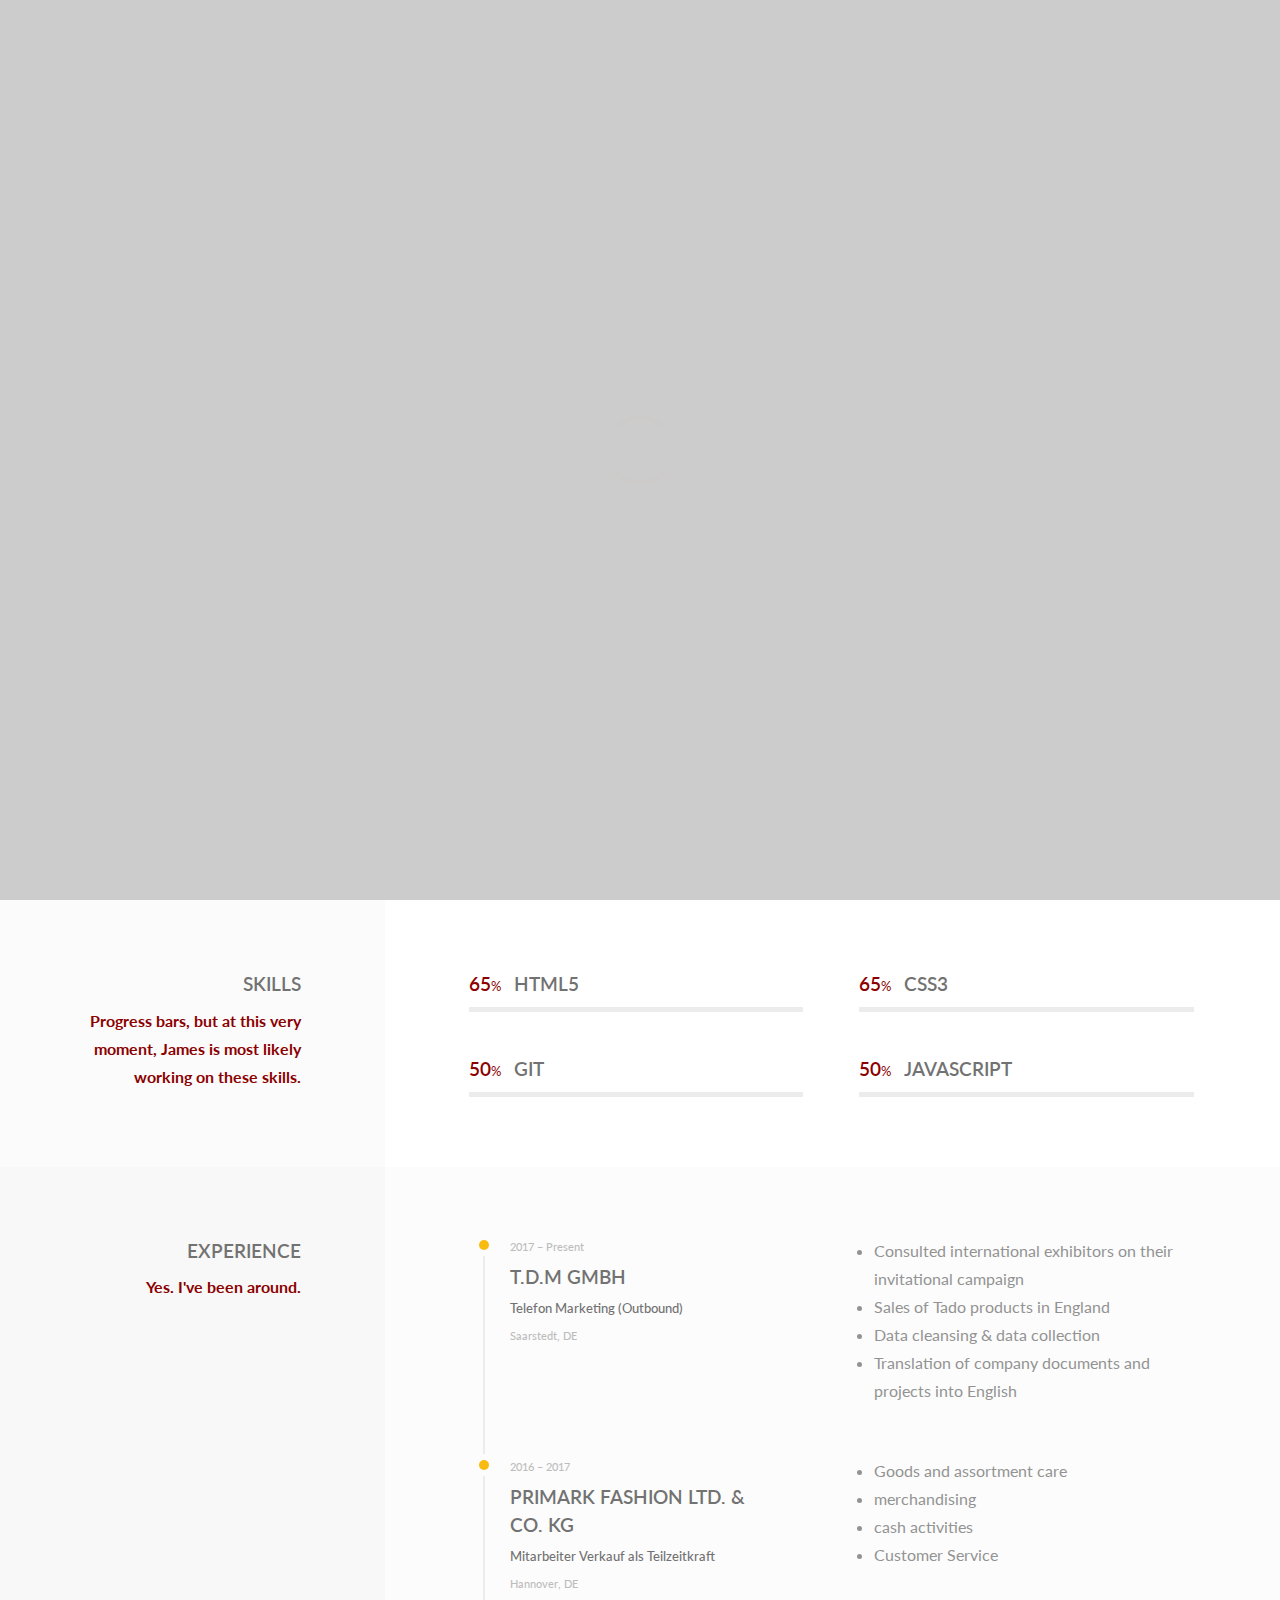
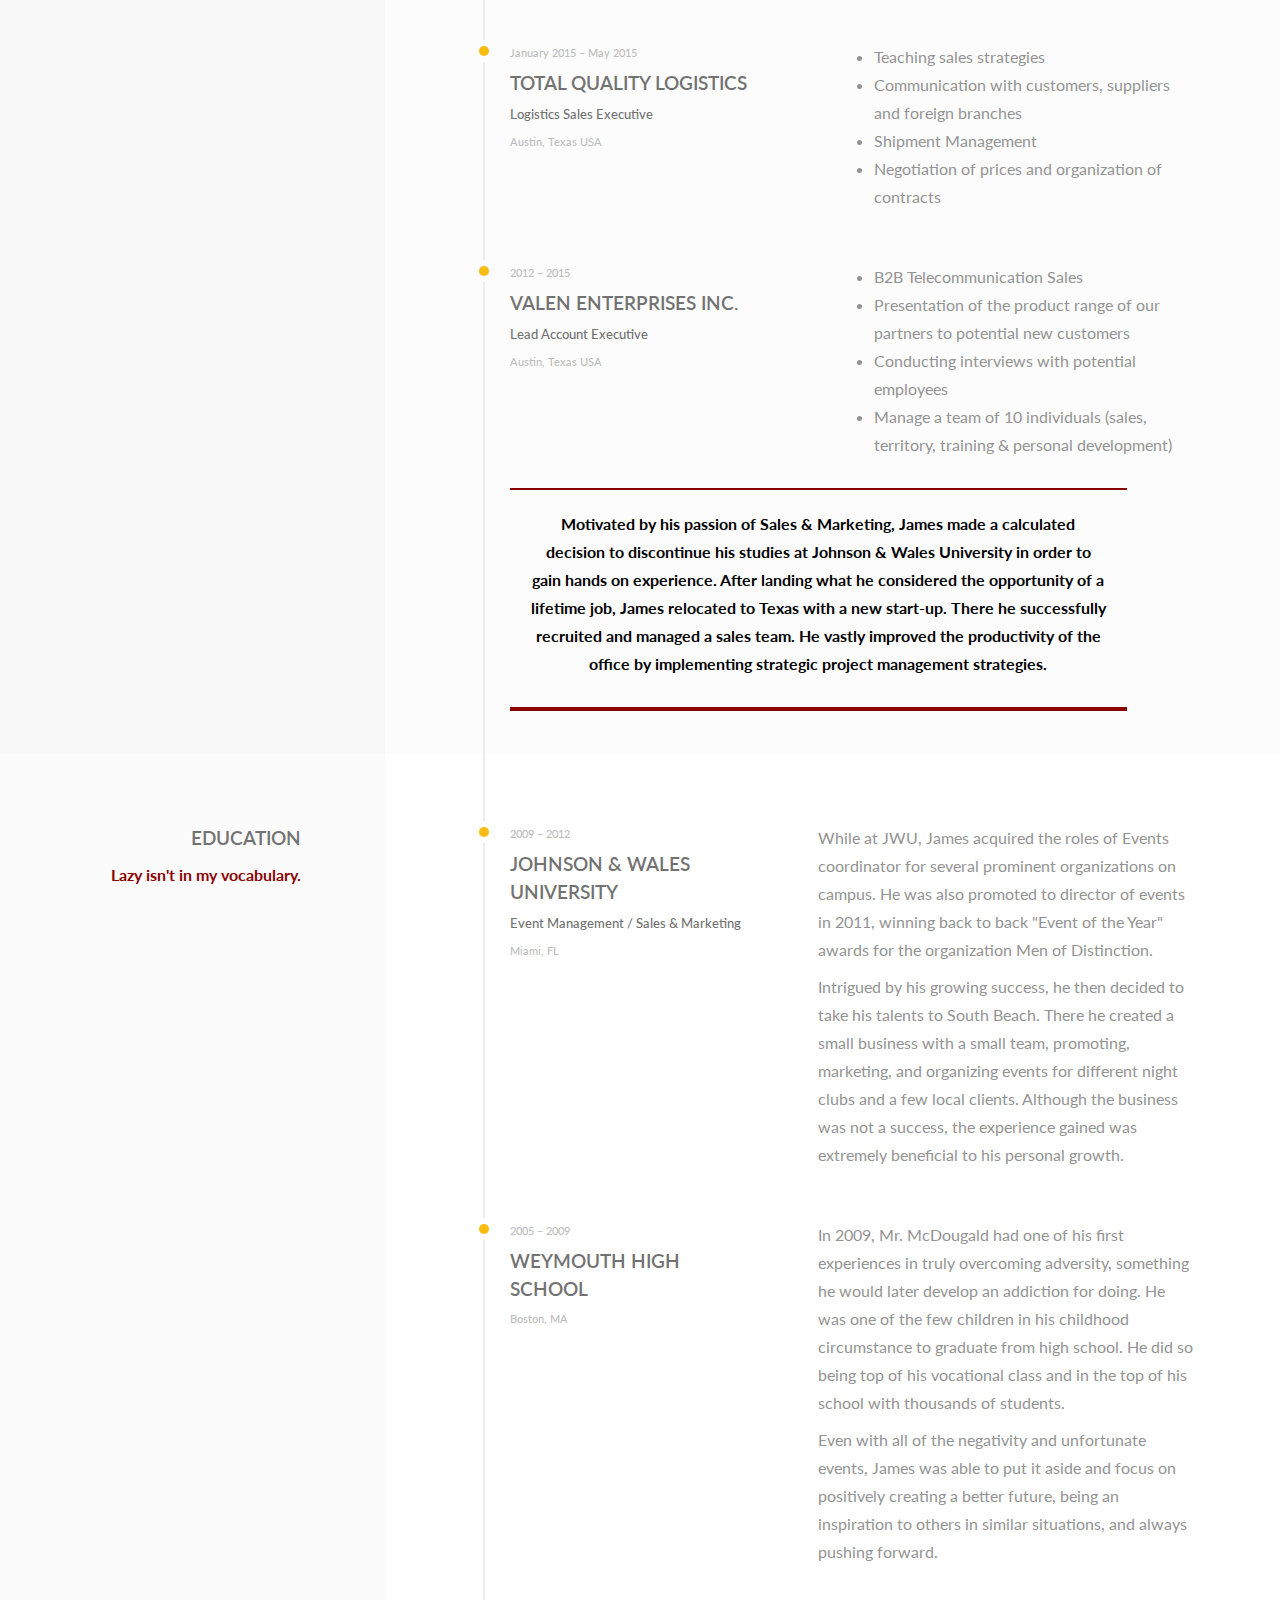
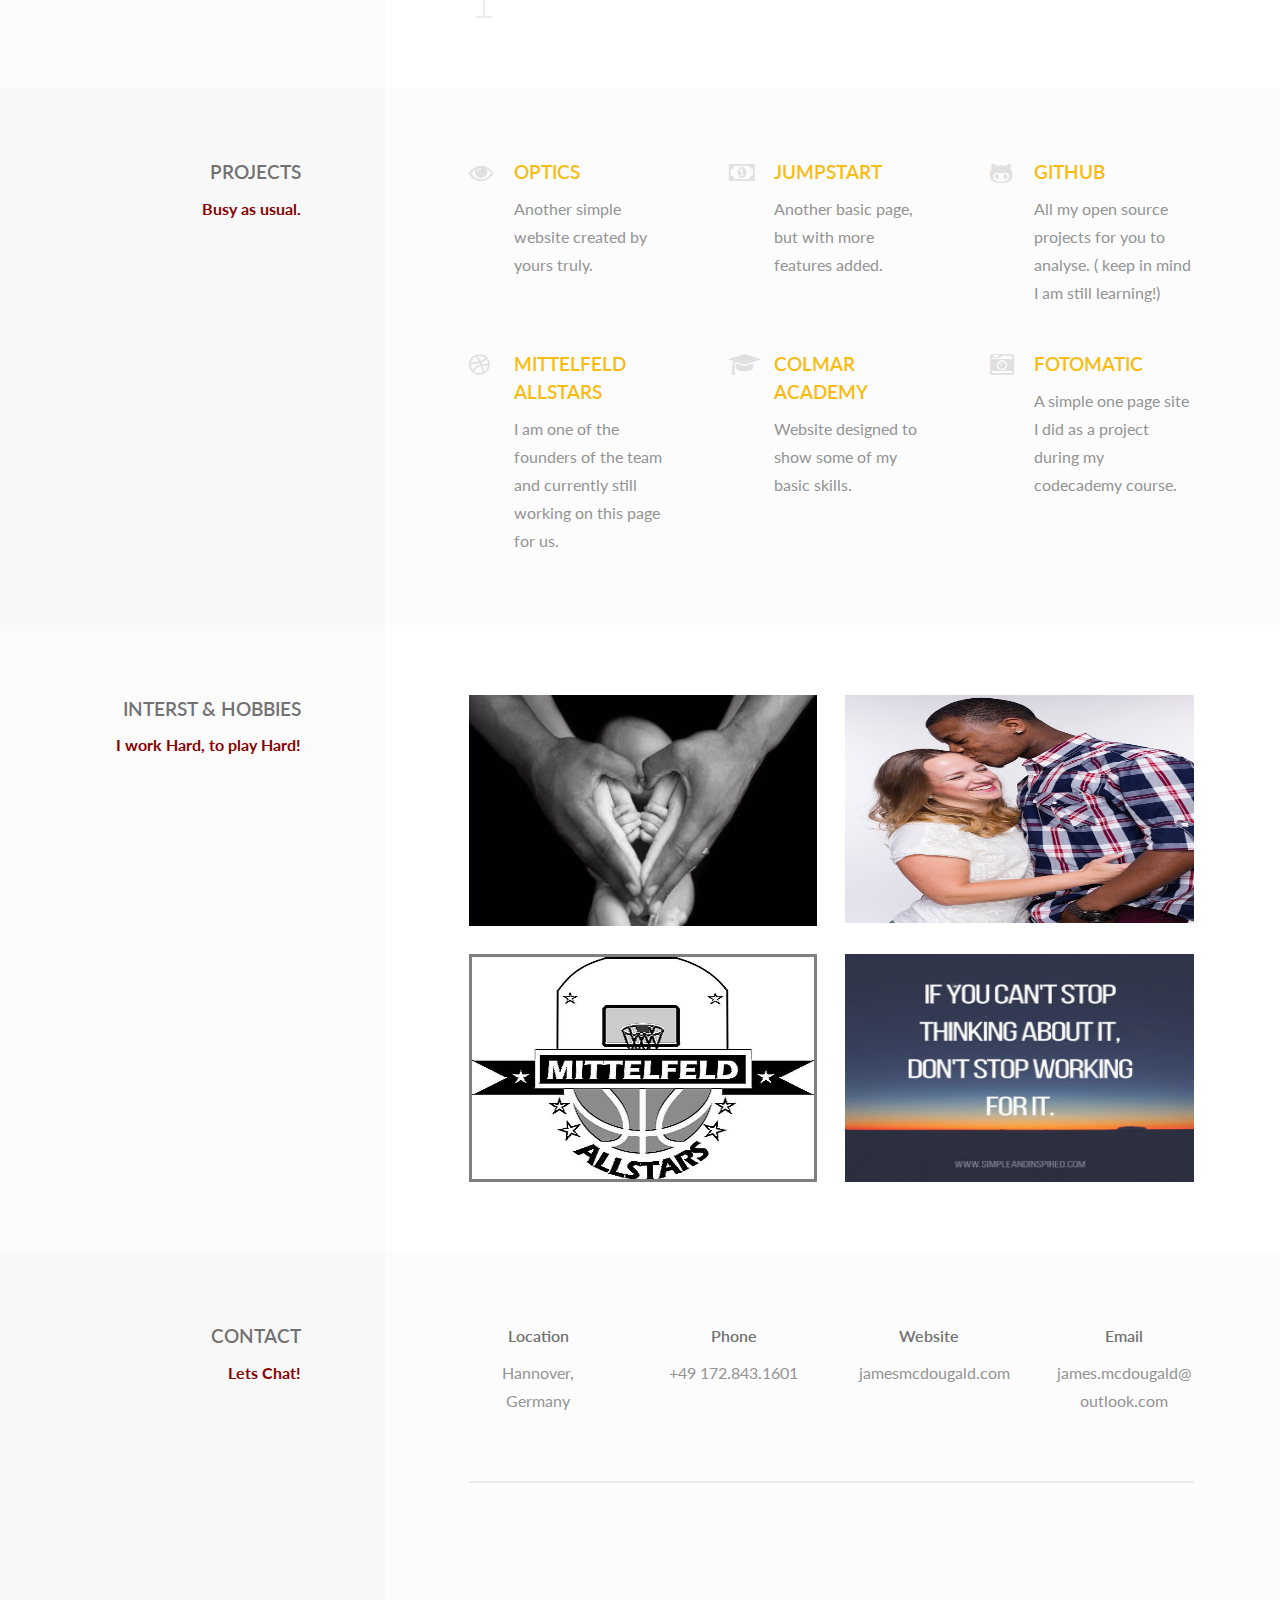
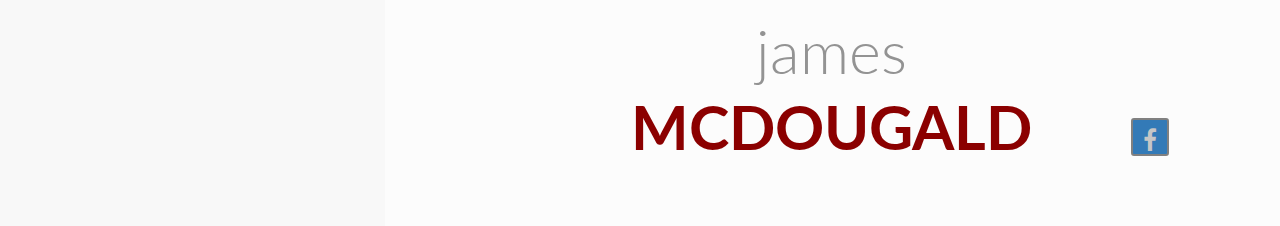
==== commit aff33b62: "added read more button and changed mobil text color." ====
--- a/index.html
+++ b/index.html
@@ -63,7 +63,7 @@
           <!-- ################################ -->
           <!-- ############ Navigation ######## -->
           <!-- ################################ -->
-          <nav class="topnav" id="myTopnav" id="navbar">
+          <nav class="topnav" id="myTopnav">
             <a href="index.html" class="active home">
               <i class="fa fa-lg fa-home"></i>
             </a>
@@ -267,8 +267,9 @@
                                               He finds gratification in overcoming the seemingly impossible
                                                obstacles, as well as conquering daily goals.
                                           </p>
-                                        <div id="read-more">
-                                          <p>
+                                      <button type="button" onclick="myFunction()">Read More</button>
+                                      <div id="read">
+                                        <p>
                                               Back in 2016 James had an idea for an innovative app revolving around his favorite hobby, basketball.
                                               After doing much research, he then realized, with commitment and hard work, he could learn how and build the app himself.
                                               He then immediately began using several online courses to teach himself the basics, but this was only the start.
@@ -287,7 +288,8 @@
                                               is by immersing himself in situations where he is required to learn.
                                               "Diamonds are created only under intense pressure", he would say everytime asked about this topic.
                                           </p>
-                                        </div>
+                                      </div>
+
                                       </div>
                                   </div>
                               </div>
--- a/resources/css/style.css
+++ b/resources/css/style.css
@@ -17,6 +17,7 @@
   background-color: white;
   border-bottom: 2px solid darkred;
   width: 100%;
+  opacity: .85;
 }
 
 
@@ -29,6 +30,7 @@
   padding: 14px 50px;
   text-decoration: none;
   font-size: 20px;
+
 }
 
 .topnav a:hover {
@@ -53,10 +55,29 @@
 a.active.home i:hover {
   color: white;
 }
+#readOn {
+  display: none;
+}
+button {
+  color: darkred;
+  font-weight: bold;
+  padding: 10px 20px;
+  margin-bottom: 20px;
+  box-shadow: 2px 2px 2px black;
+}
+@media screen and (max-width: 400px) {
+  html,
+  body {
+    color: black;
 
+  }
+}
 @media screen and (max-width: 1150px) {
   .topnav a {
     padding: 14px 25px;
+  }
+  button {
+    width: 100%;
   }
 }
 @media screen and (max-width: 800px) {
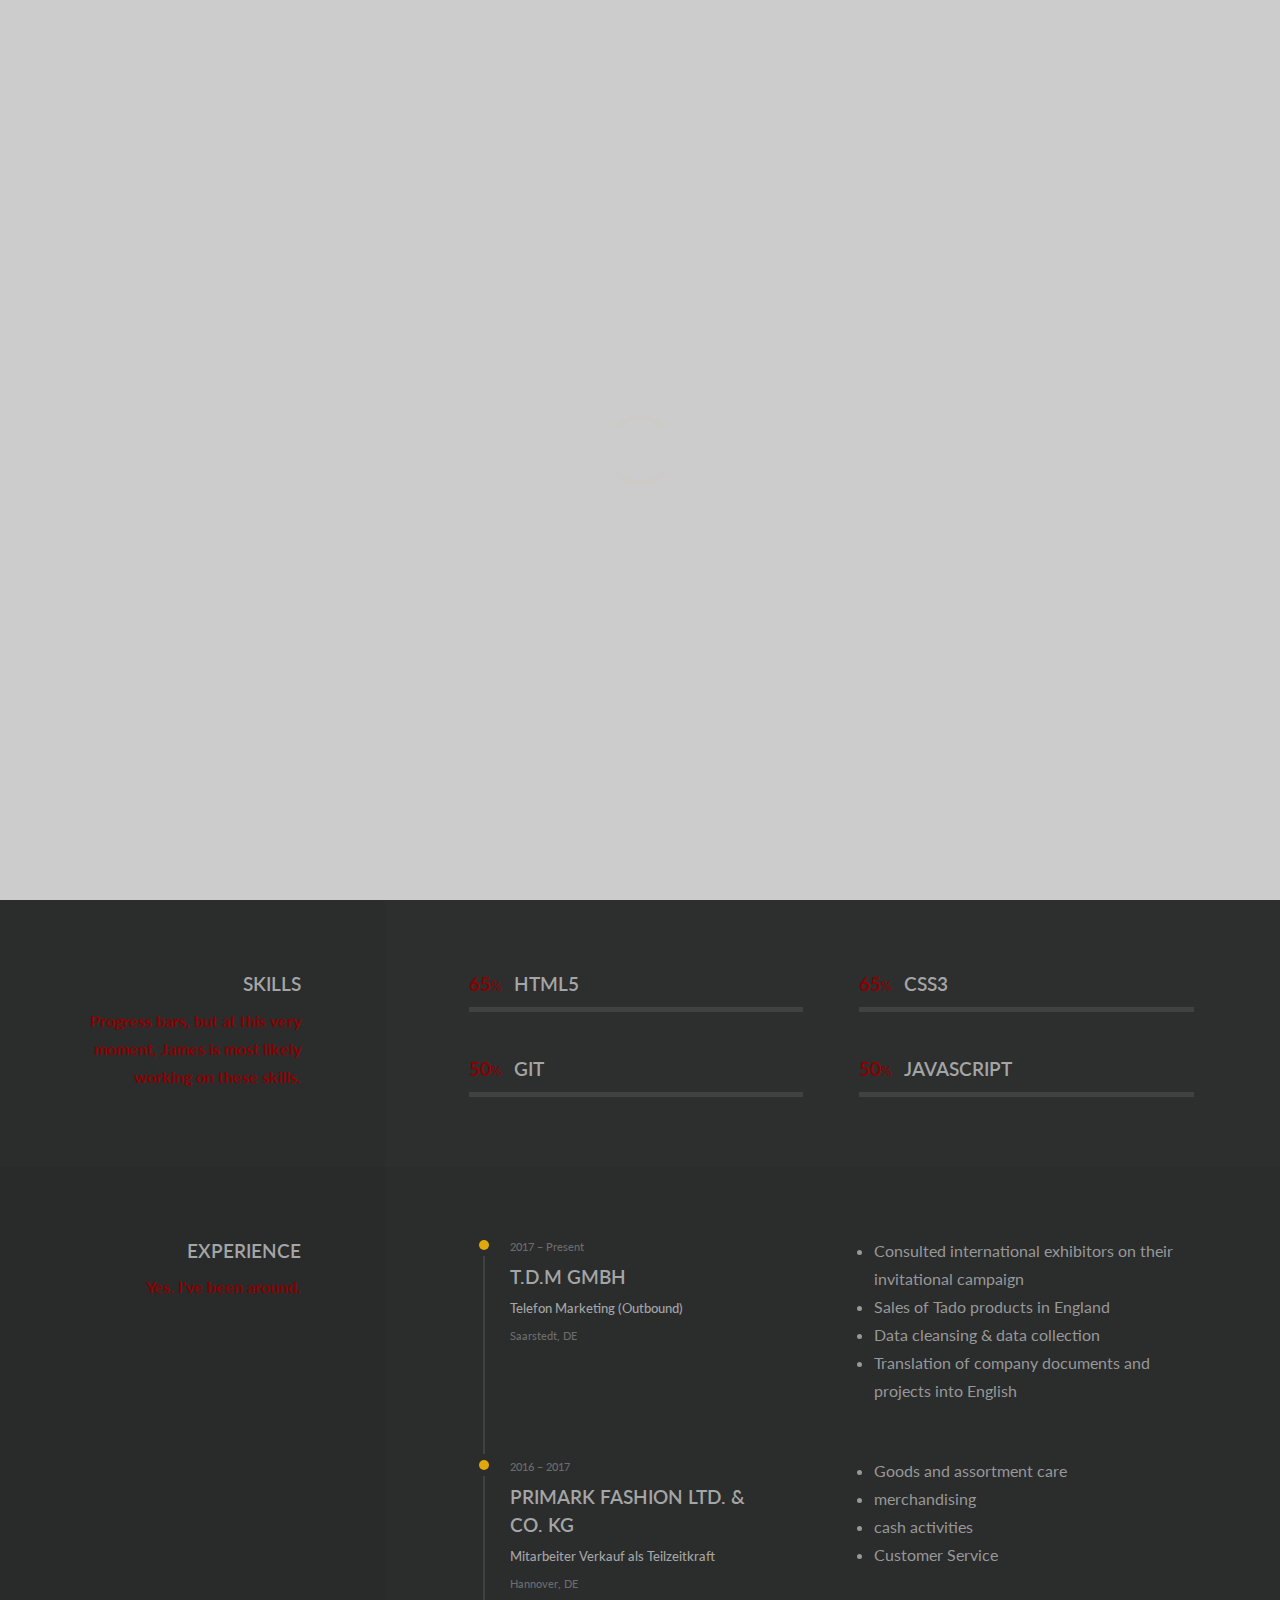
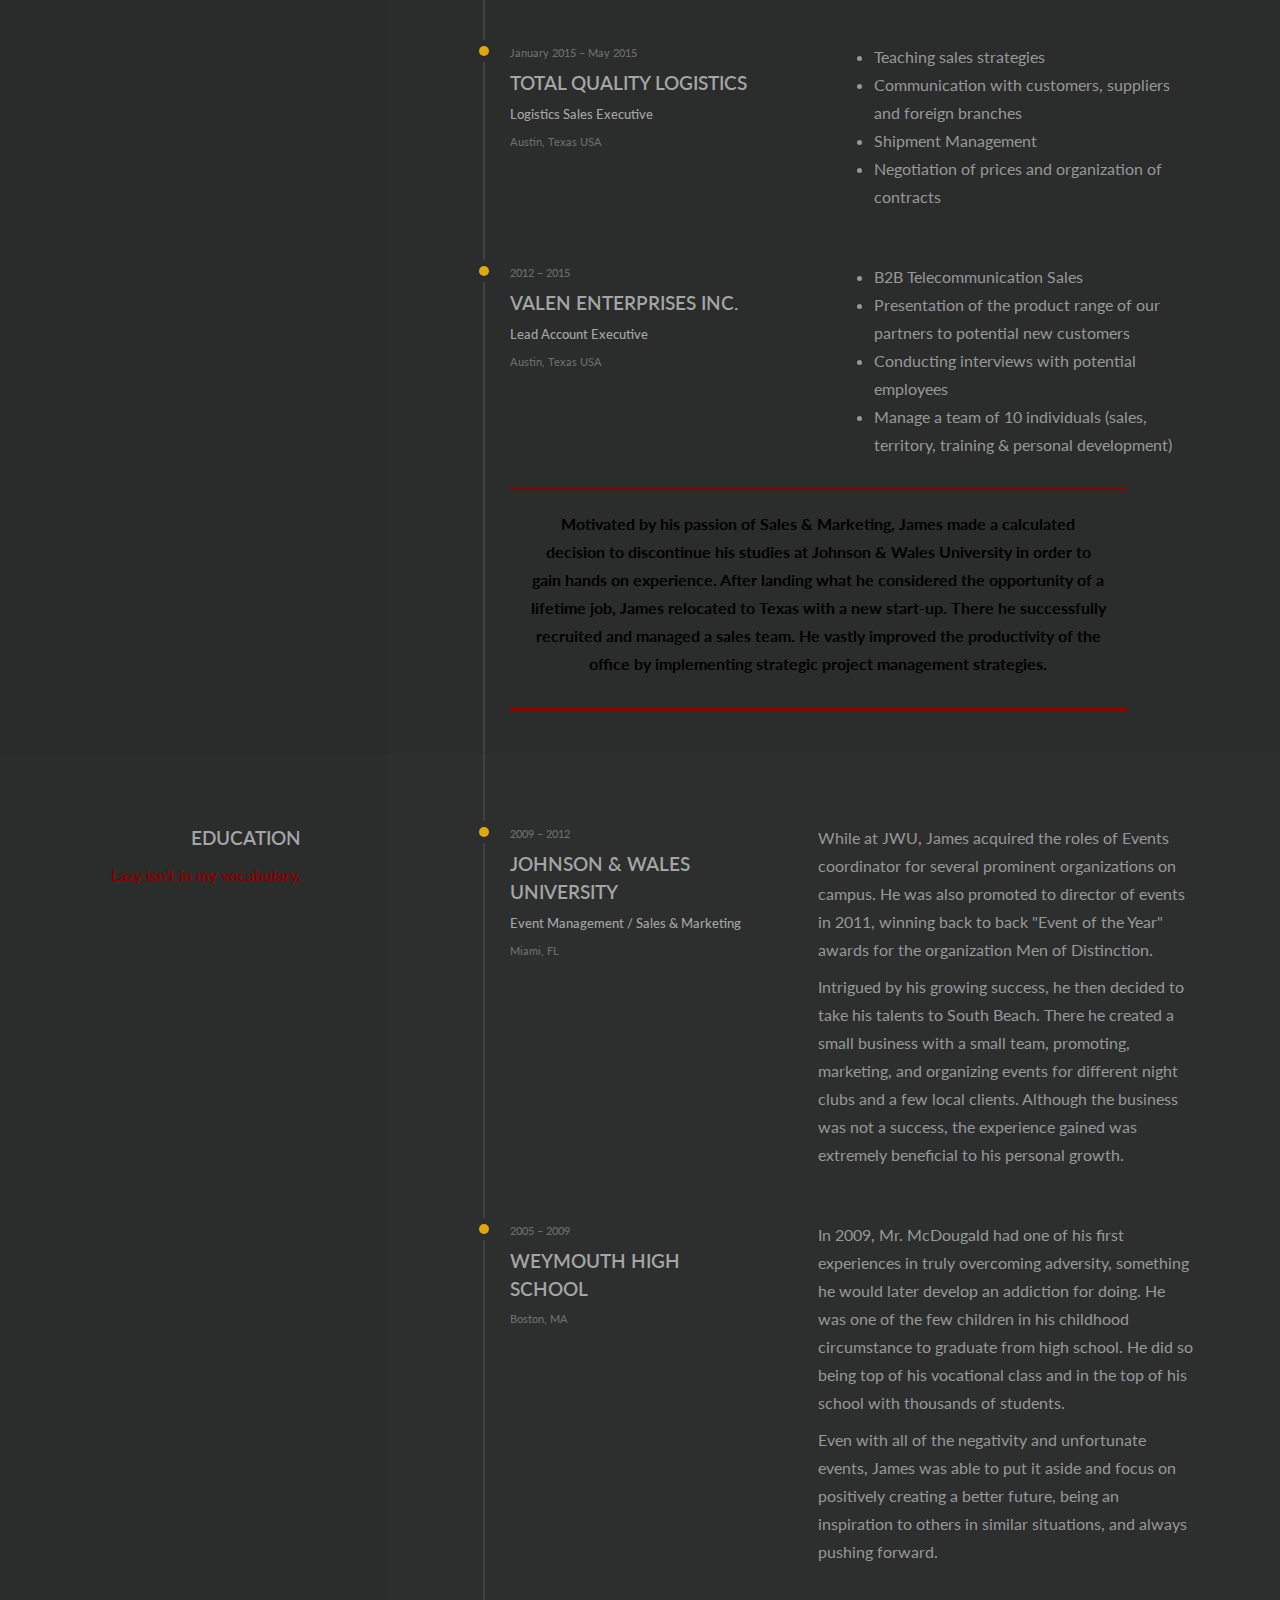
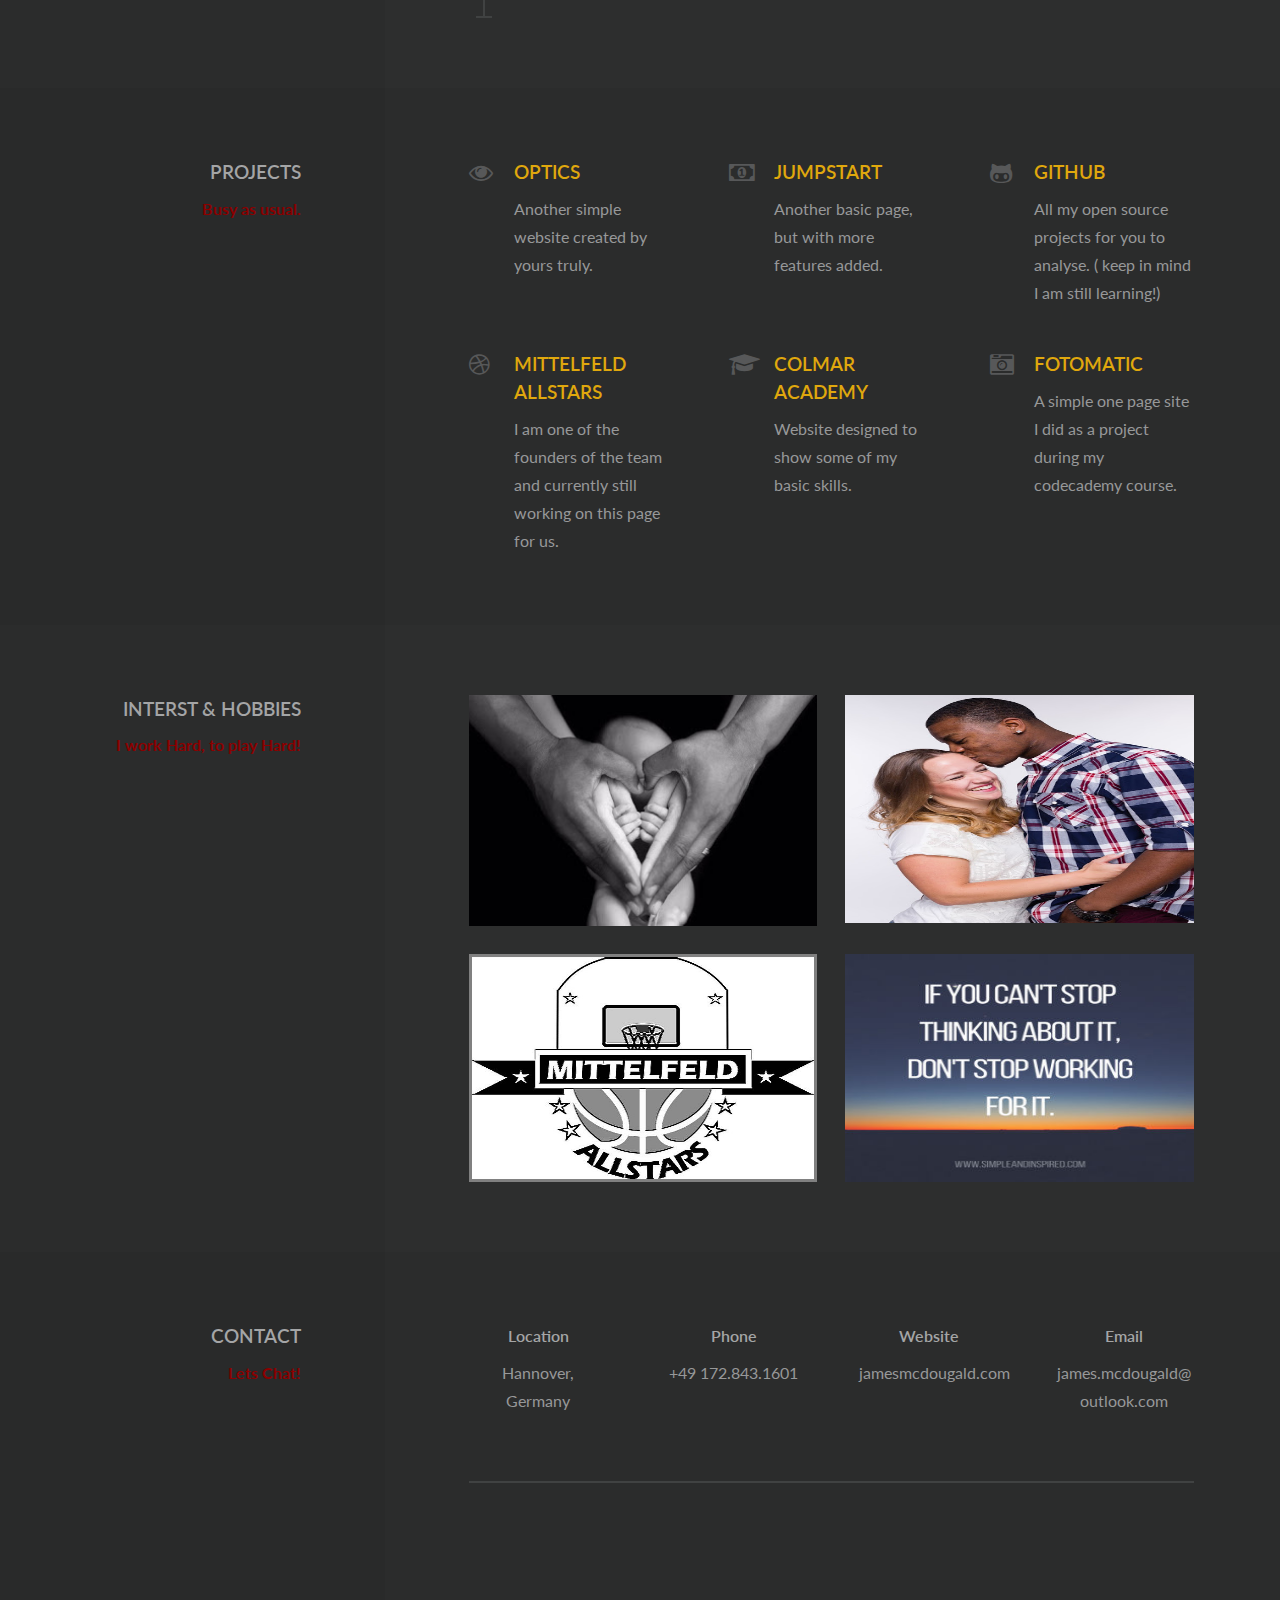
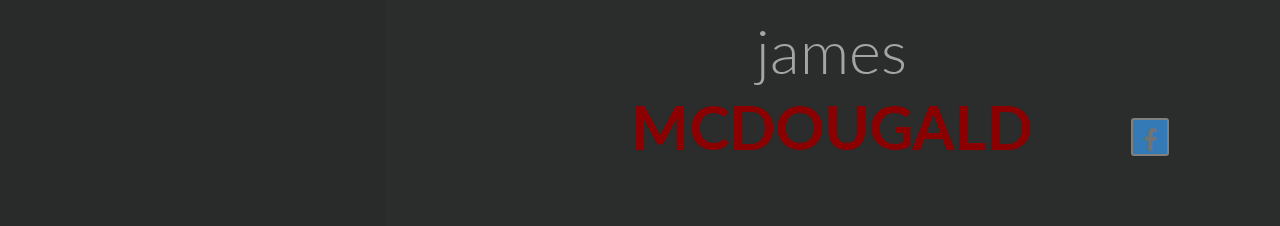
==== commit 3aacb637: "changed theme to dark again." ====
--- a/index.html
+++ b/index.html
@@ -29,7 +29,7 @@
         <link rel="stylesheet" href="assets/css/main.css">
 
         <!-- Themes -->
-        <link rel="stylesheet" href="assets/css/themes.light.css">
+        <link rel="stylesheet" href="assets/css/themes.dark.css">
         <!--<link rel="stylesheet" href="assets/css/themes.dark.css">-->
 
         <!-- Custom CSS -->
--- a/resources/css/style.css
+++ b/resources/css/style.css
@@ -55,7 +55,7 @@
 a.active.home i:hover {
   color: white;
 }
-#readOn {
+#read {
   display: none;
 }
 button {
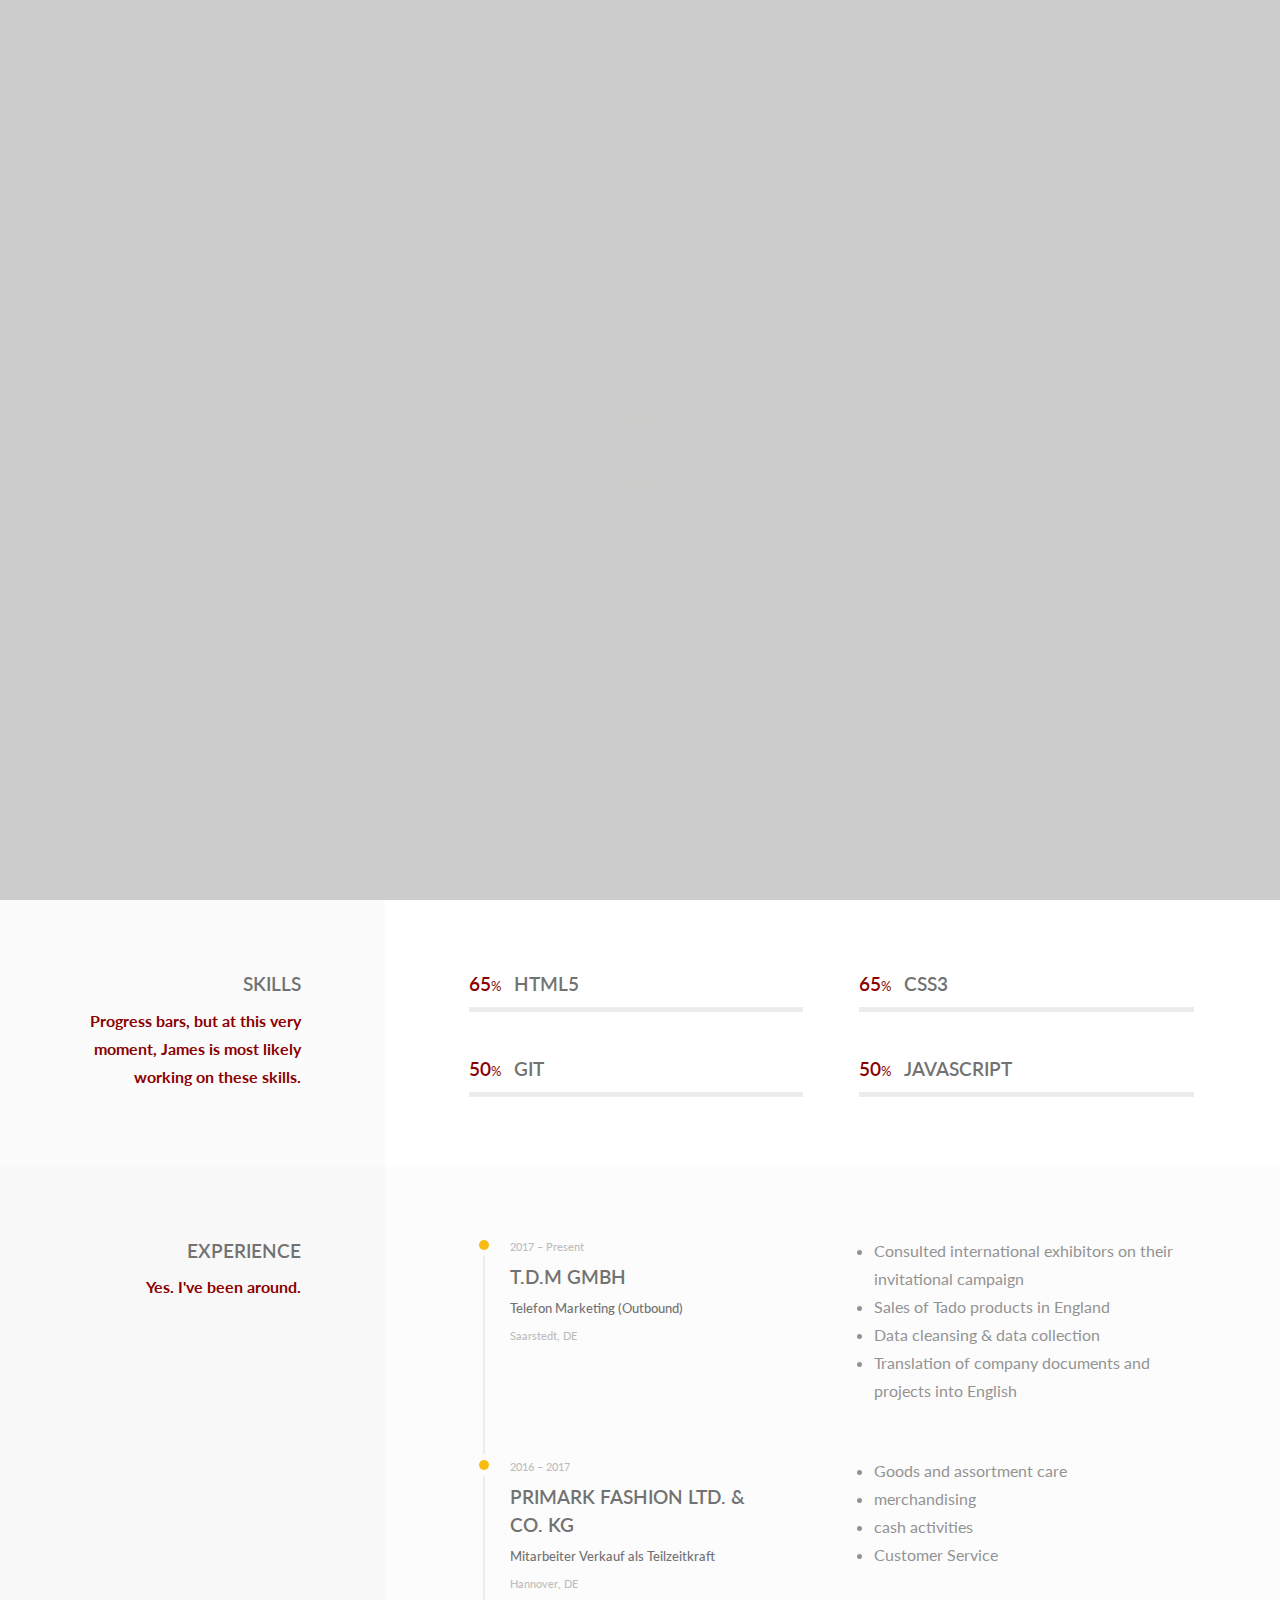
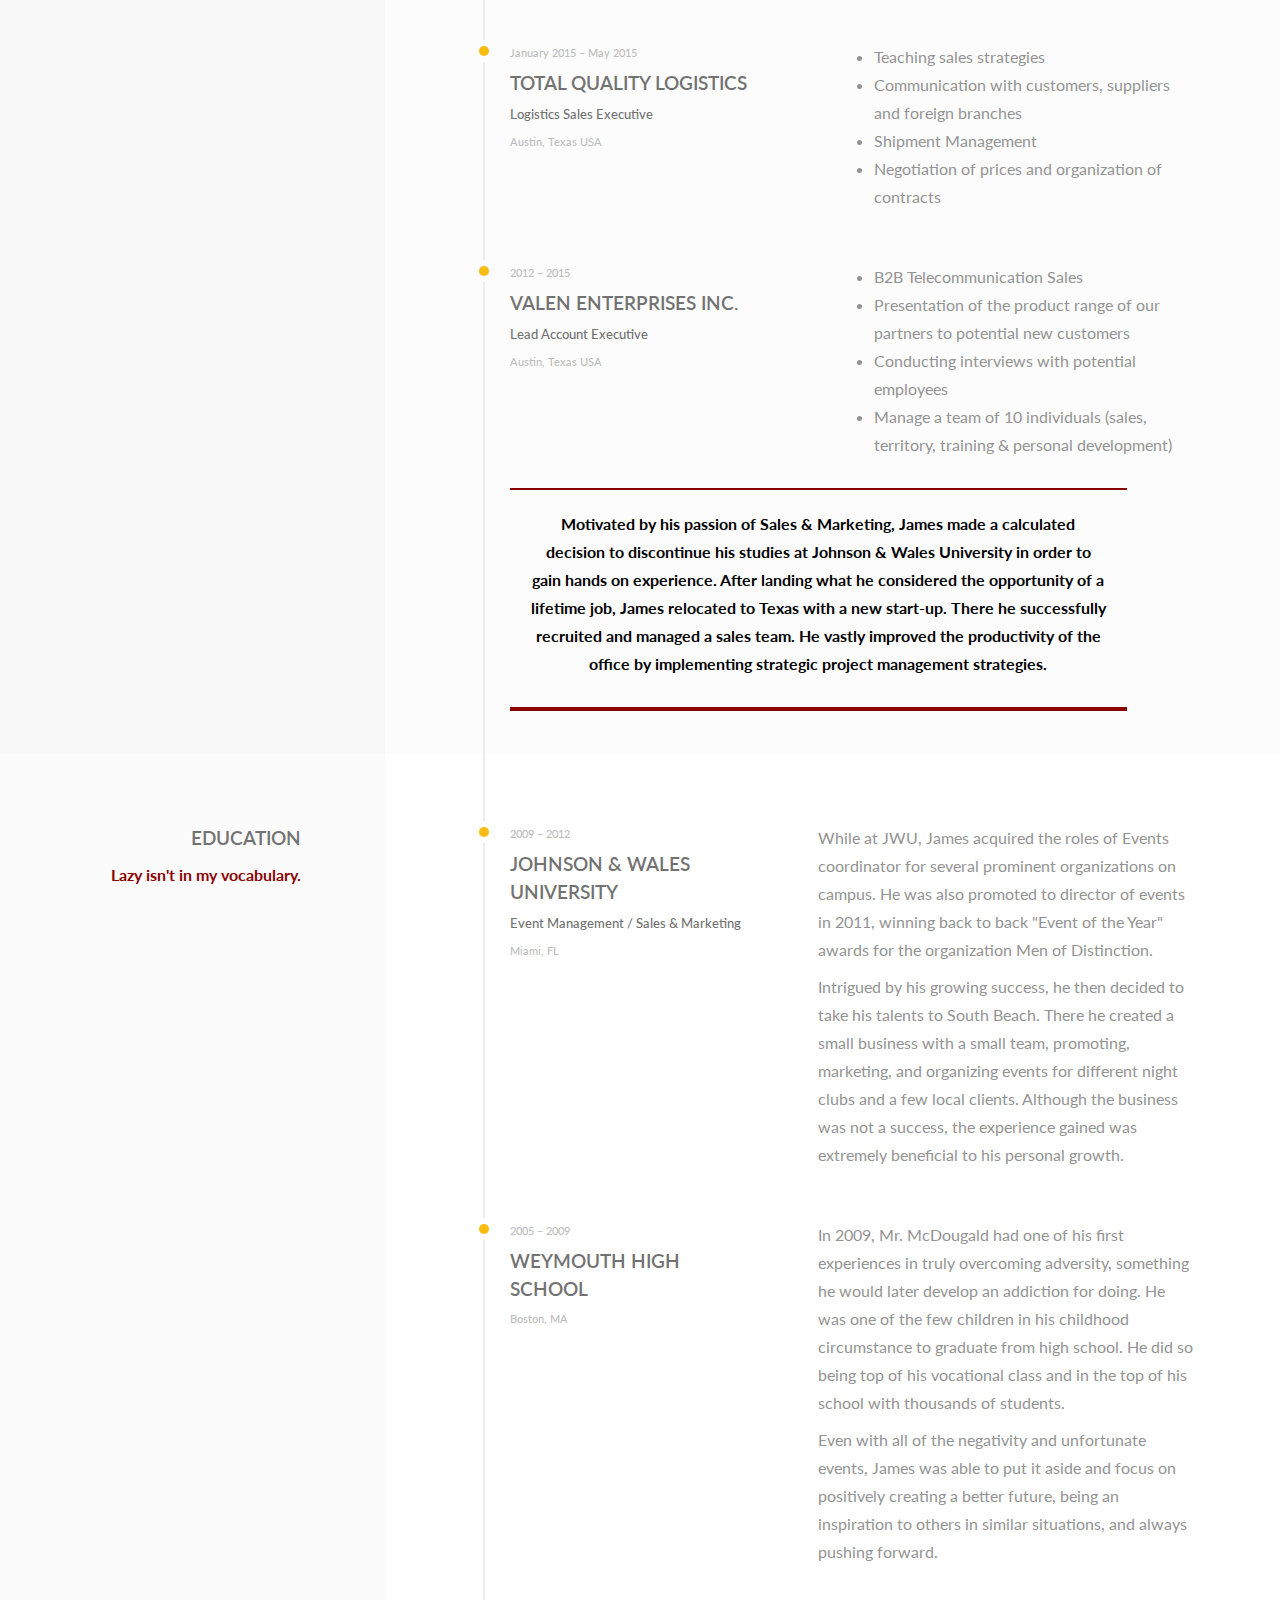
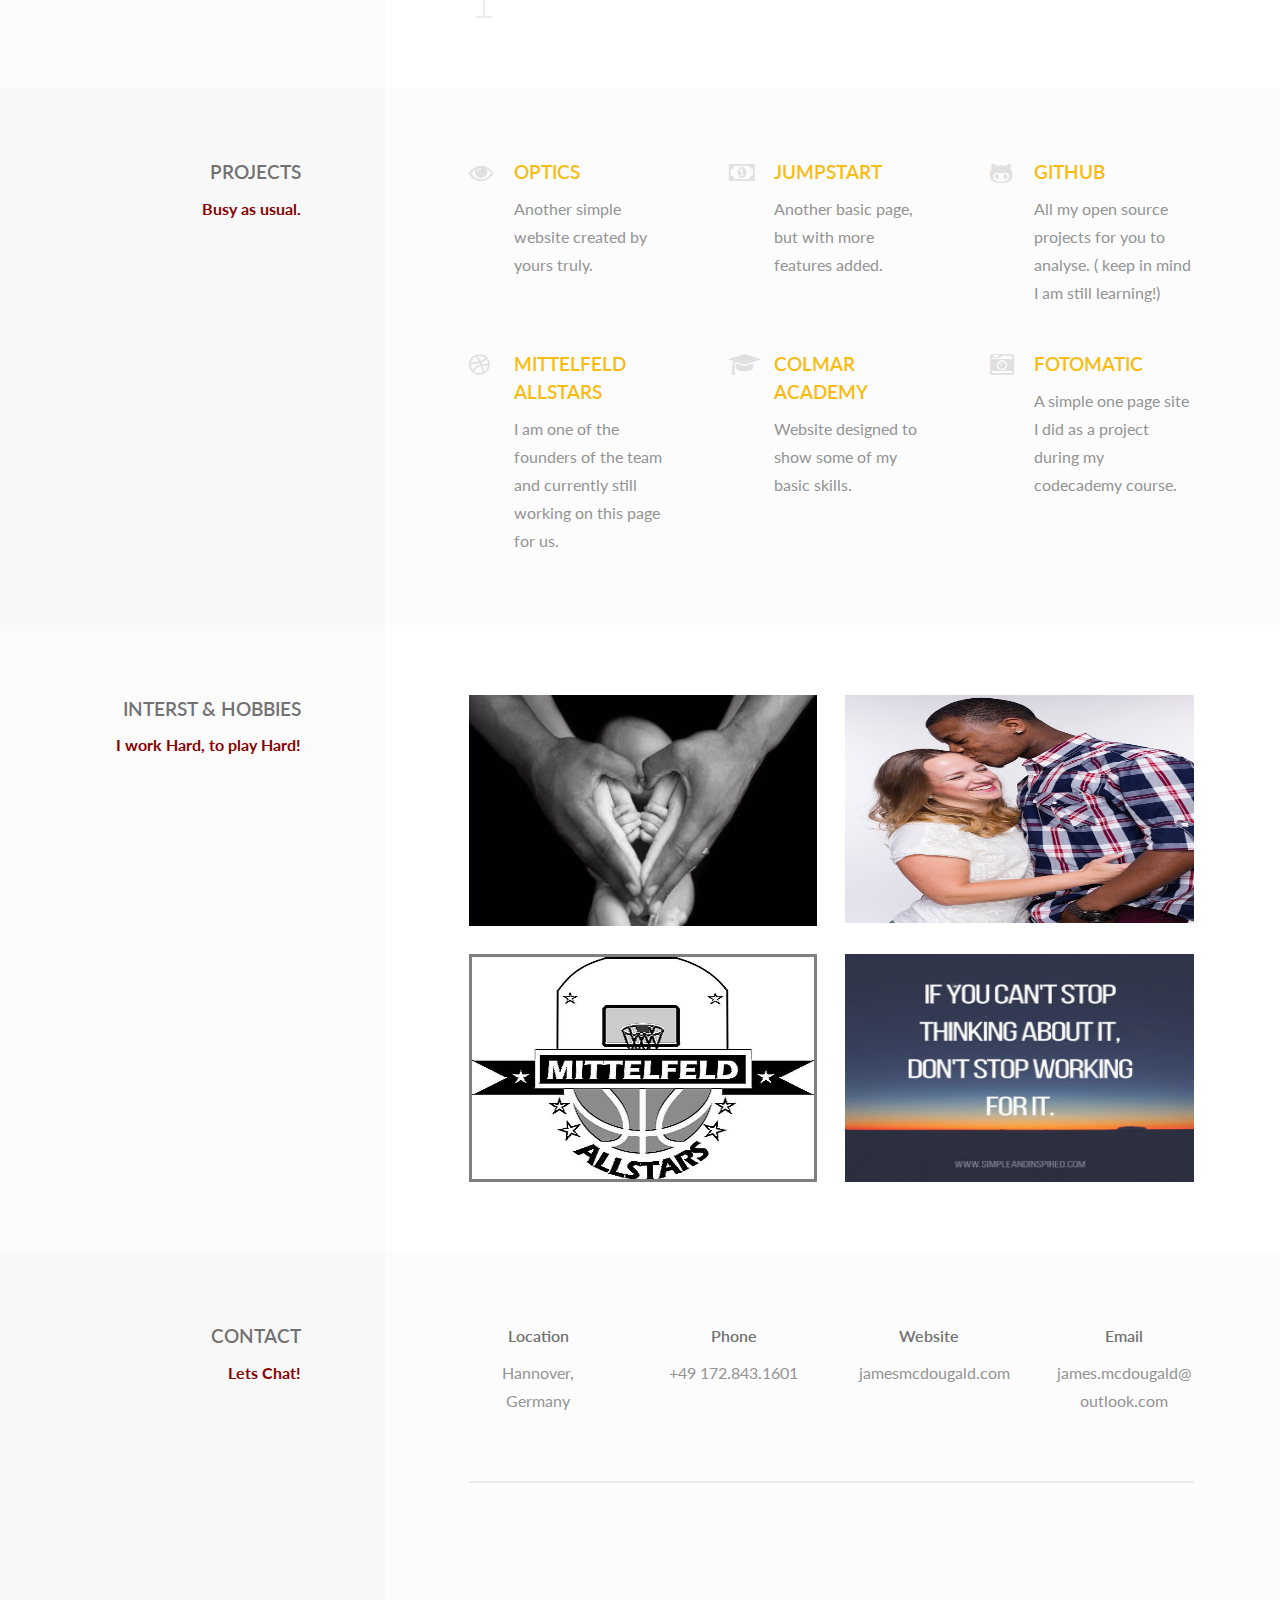
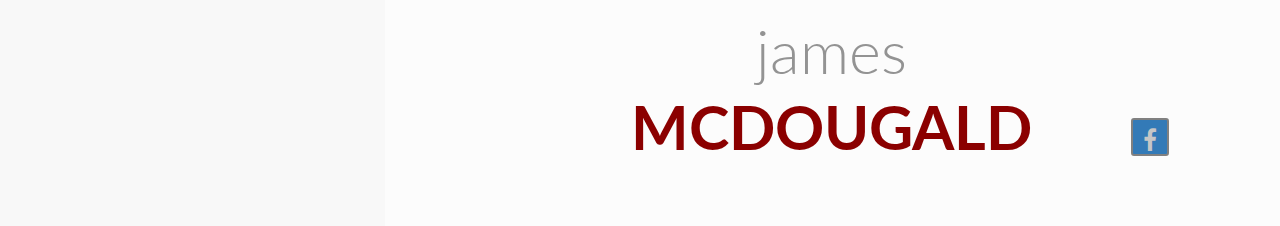
==== commit 1e929328: "fixed navigation dropdown and changed theme to light." ====
--- a/index.html
+++ b/index.html
@@ -29,7 +29,7 @@
         <link rel="stylesheet" href="assets/css/main.css">
 
         <!-- Themes -->
-        <link rel="stylesheet" href="assets/css/themes.dark.css">
+        <link rel="stylesheet" href="assets/css/themes.light.css">
         <!--<link rel="stylesheet" href="assets/css/themes.dark.css">-->
 
         <!-- Custom CSS -->
@@ -267,7 +267,7 @@
                                               He finds gratification in overcoming the seemingly impossible
                                                obstacles, as well as conquering daily goals.
                                           </p>
-                                      <button type="button" onclick="myFunction()">Read More</button>
+                                      <button type="button" onclick="james()">Read More</button>
                                       <div id="read">
                                         <p>
                                               Back in 2016 James had an idea for an innovative app revolving around his favorite hobby, basketball.
--- a/assets/css/themes.light.css
+++ b/assets/css/themes.light.css
@@ -0,0 +1,216 @@
+/**
+ * THEMES.LIGHT
+ */
+/* Body */
+body {
+  background: #fff;
+  color: #939393;
+}
+
+/* Heading */
+h1,
+h2,
+h3,
+h4,
+h5,
+h6 {
+  color: #727272;
+}
+
+/* Link Container */
+.t-link-container {
+  color: inherit;
+  display: block;
+}
+
+.t-link-container:hover,
+.t-link-container:focus,
+.t-link-container:active {
+  color: inherit;
+}
+
+.t-link-container .t-link-container__item--blended {
+  color: inherit;
+}
+
+/* Links */
+a,
+.t-link-container .t-link-container__item,
+.t-link-container:hover .t-link-container__item--blended {
+  color: #F8BB10;
+}
+
+/* Hover Links */
+a:hover,
+a:focus,
+a:active,
+.t-link-container:hover .t-link-container__item {
+  color: #e0a707;
+}
+
+/* Horizontal Rulers */
+hr,
+.t-border-color {
+  border-color: #ececec;
+}
+
+hr,
+.t-border-color-bg {
+  background: #ececec;
+}
+
+/* Primary Color */
+.t-primary-color,
+.t-primary-color-line {
+  color: #F8BB10;
+}
+
+.t-primary-bg,
+.t-primary-color-line {
+  background: #F8BB10;
+}
+
+/* Preloader */
+.t-preloader__spinner:not(:required):before {
+  border-top-color: #F8BB10;
+  border-bottom-color: #F8BB10;
+}
+
+/* Brand Colors */
+.t-title__first-word {
+  color: #939393;
+}
+
+.t-title__second-word {
+  color: #F8BB10;
+}
+
+.t-sub-title {
+  color: #939393;
+}
+
+/* Brand Typography */
+.t-title {
+  font-size: 4.8rem;
+  line-height: 0.91;
+}
+
+.t-title__first-word {
+  text-transform: lowercase;
+  font-weight: 300;
+}
+
+.t-title__second-word {
+  text-transform: uppercase;
+  font-weight: 700;
+}
+
+.t-sub-title {
+  font-weight: 300;
+  font-size: 1.5rem;
+  margin-left: .3rem;
+}
+
+/* Icons */
+.fa {
+  color: #e0e0e0;
+}
+
+/* Social Buttons */
+.t-social-button {
+  background: #ededed;
+  border-color: #ededed;
+}
+
+.t-social-button .fa {
+  color: #c6c6c6;
+}
+
+.t-social-button:hover {
+  background: transparent;
+}
+
+.t-social-button:hover .fa {
+  color: #F8BB10;
+}
+
+/* Image Overlay */
+.t-image-overlay {
+  background: #fff;
+}
+
+.t-image-overlay * {
+  color: #3a3a3a;
+}
+
+.t-image-overlay:hover img {
+  opacity: 0.2;
+}
+
+.t-image-overlay__deco-line {
+  color: #535353;
+  background: #535353;
+}
+
+/* Transition */
+a,
+button,
+a .fa,
+.t-link-container .t-link-container__item,
+.t-link-container .t-link-container__item--blended {
+  transition: all .15s linear;
+}
+
+/* Sections */
+.t-section__header {
+  background: #fafafa;
+}
+
+.t-section__content,
+.t-section--header .t-section__header {
+  background: #fff;
+}
+
+.t-section__content-border-color {
+  border-color: #fff;
+}
+
+.t-timeline__point {
+  box-shadow: 0 0 0 6px #fff;
+}
+
+@media (max-width: 1023px) {
+  .t-section__header {
+    border-top: 1px solid #ececec;
+    border-bottom: 1px solid #ececec;
+  }
+  .t-section--header .t-section__header {
+    border-top: none;
+    border-bottom: none;
+  }
+}
+
+@media (min-width: 1024px) {
+  /* Odd Sections */
+  .t-section,
+  .t-section__header,
+  .t-section--header .t-section__header {
+    background: #fbfbfb;
+  }
+  .t-section__content {
+    background: #fff;
+  }
+  /* Even Sections */
+  .t-section:nth-child(even),
+  .t-section:nth-child(even) .t-section__header {
+    background: #f8f8f8;
+  }
+  .t-section:nth-child(even) .t-section__content {
+    background: #fcfcfc;
+  }
+  .t-section:nth-child(even) .t-timeline__point {
+    box-shadow: 0 0 0 6px #fcfcfc;
+  }
+}
+
+/*# sourceMappingURL=themes.light.css.map */
--- a/resources/css/style.css
+++ b/resources/css/style.css
@@ -132,7 +132,7 @@
   background-position: right;
   background-size: contain;
   background-repeat: no-repeat;
-  margin-top: 75px;
+  padding-top: 75px;
   margin-bottom: 0;
 }
 .jumbotron h1 {
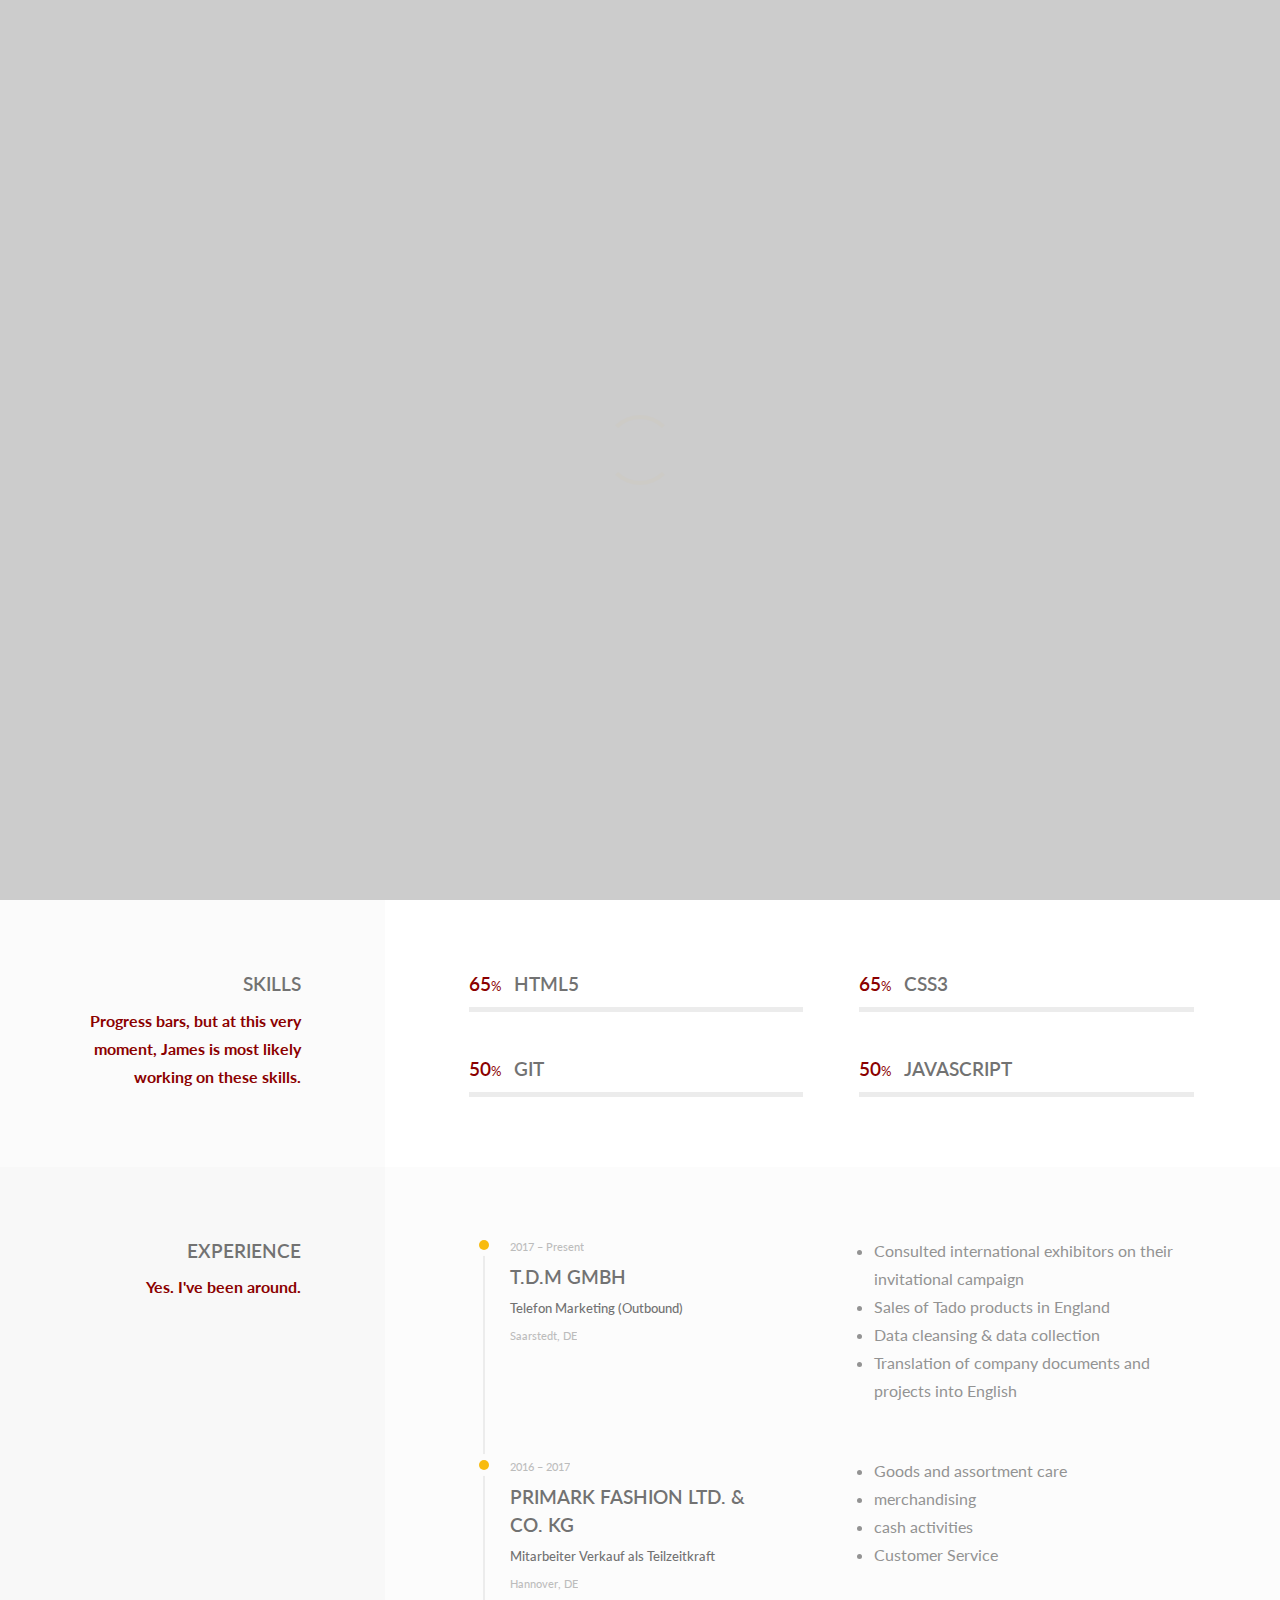
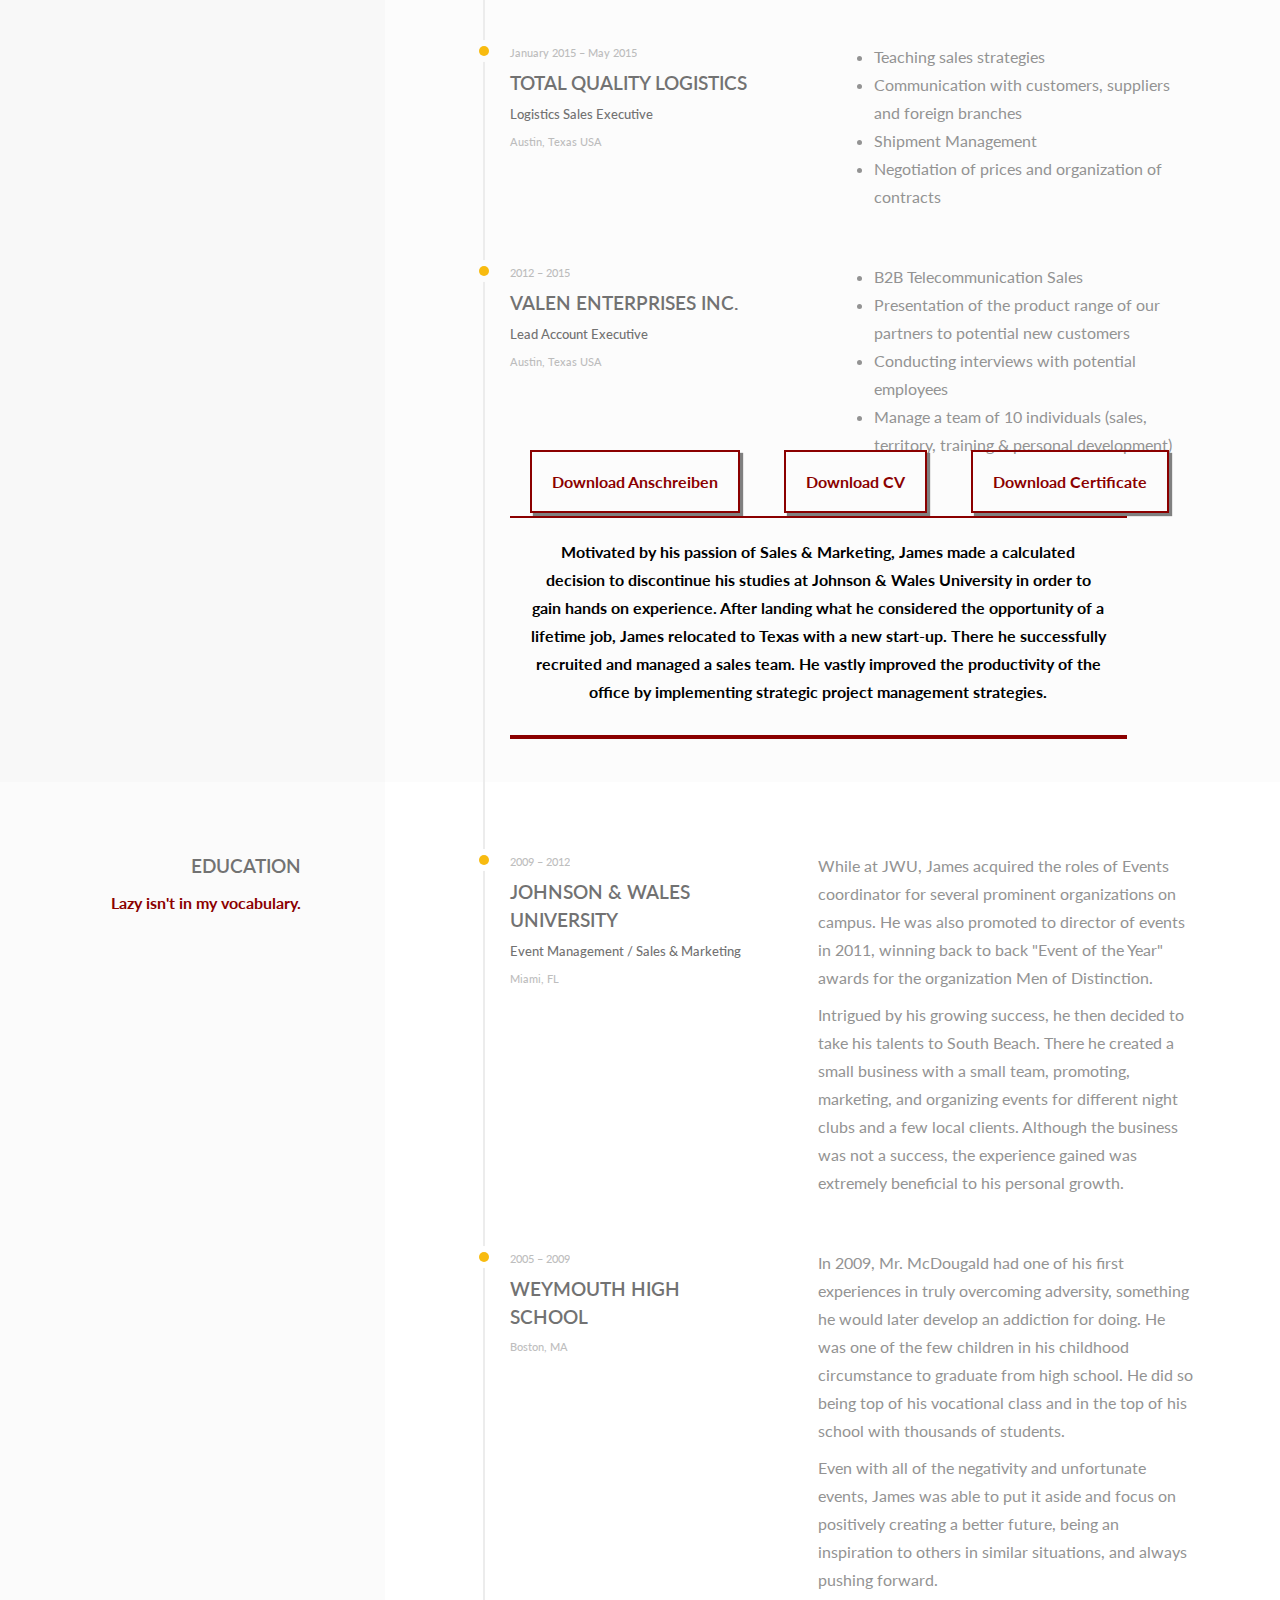
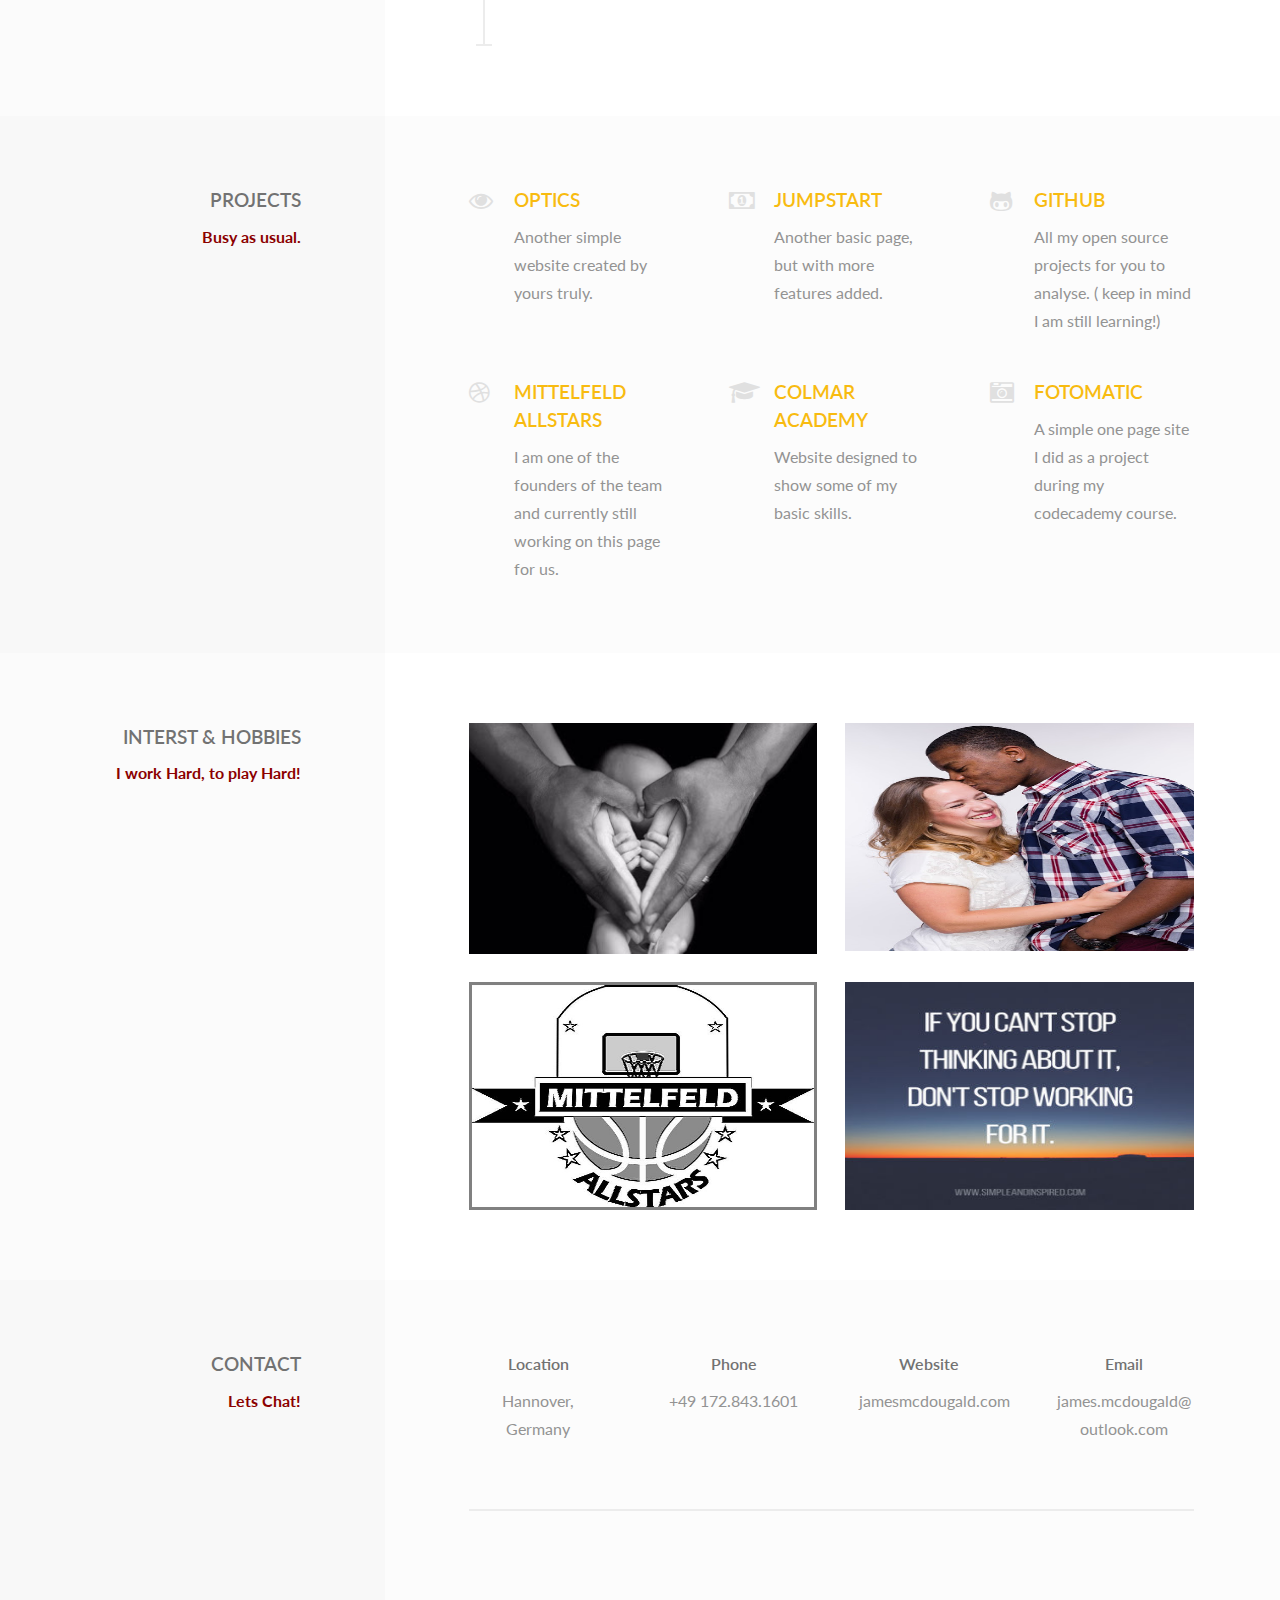
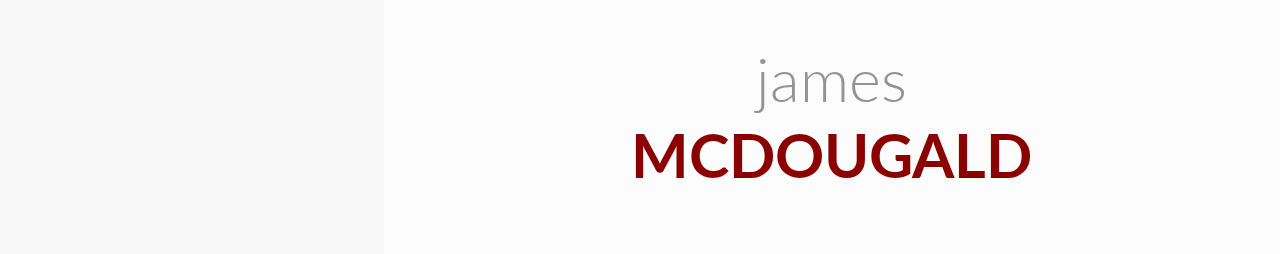
==== commit dd285472: "made some changes based off of feedback received." ====
--- a/index.html
+++ b/index.html
@@ -94,7 +94,7 @@
 
                                     <div class="c-header__avatar">
                                         <div class="a-header  c-avatar">
-                                            <img class="c-avatar__img" src="assets/images/header/background1.jpg" alt="">
+                                            <img class="c-avatar__img" src="assets/images/header/james4.jpg" alt="">
                                         </div><!-- /c-avatar -->
                                     </div><!-- /c-header-avatar -->
 
@@ -129,12 +129,12 @@
 
                                         </div><!-- /c-header__brand -->
 
-                                        <ul class="c-header__social-buttons  c-social-buttons">
+                                        <!--<ul class="c-header__social-buttons  c-social-buttons">
                                             <li class="a-header">
                                                 <a href="https://www.facebook.com/james.mcdougald.798" target="_blank" class="c-social-button  t-social-button">
                                                     <i class="fa  fa-lg  fa-facebook"></i>
                                                 </a>
-                                            </li>
+                                            </li>-->
                                             <!--<li class="a-header">
                                                 <a href="https://dribbble.com/" target="_blank" class="c-social-button  t-social-button">
                                                     <i class="fa  fa-lg  fa-dribbble"></i>
@@ -258,7 +258,7 @@
                                           </p>
                                           <p>
                                               Mr. McDougald is seeking a position as a junior developer in which he can focus on the front-end development.
-                                              Being what some would consider a forever student, James has his sights on not just finding a job,
+                                              With a student mentality, James has his sights on not just finding a job,
                                                but starting a career in which he can be provided structure to learn more as well as apply his creativity.
                                                His experience in sales and marketing give him a competitive edge in understanding the demands and needs of the end-user.
                                           </p>
@@ -279,7 +279,7 @@
                                                Since then, with assistance, he has developed and maintained a few projects of his own.
                                           </p>
                                           <p>
-                                              During his short time living in Germany, he has made it his mission to learn the language &amp; culture.
+                                                    During his short time living in Germany, he has made it his mission to learn the language &amp; culture.
                                               He successfully completed B2 qualification in the german language and integration course at the
                                               <a href="https://bildungsverein.de/" target="_blank">bildungsverein Hannover</a>.
                                               But he would not stop there, he then participated in a three-month seminar
@@ -323,7 +323,7 @@
                                     Expertise
                                 </h2>
                                 <div class="o-content__body  o-section__description">
-
+                                    "You must either modify your dreams or magnify your skills." - Jim Rohn
                                 </div>
                             </div>
                         </header><!-- /o-section__header -->
@@ -662,7 +662,13 @@
                                                     <li>Manage a team of 10 individuals (sales, territory, training & personal development)</li>
                                                 </ul>
                                             </div>
-                                            <div class="o-grid__col-md-10 o-grid__col-sm-8 standout center">
+                                            <div id="small">
+                                              <a  class="btn btn-alert" href="./resources/job-resume/Anschreiben.pdf" download>Download Anschreiben</a>
+                                              <a  class="btn btn-alert" href="./resources/job-resume/james-CV.pdf" download>Download CV</a>
+                                              <a  class="btn btn-alert" href="./resources/job-resume/certificate.png" download>Download Certificate</a>
+
+                                            </div>
+                                            <div class="o-grid__col-md-10 o-grid__col-sm-5 standout center">
                                                 <p>
                                                     Motivated by his passion of Sales & Marketing, James made a calculated decision to discontinue
                                                     his studies at Johnson & Wales University in order to gain hands on experience. After landing what he considered the opportunity of
@@ -738,6 +744,7 @@
                                                       He was also promoted to director of events in 2011, winning back to back "Event of the Year" awards for
                                                       the organization Men of Distinction.
                                                     </p>
+
                                                     <p>
                                                       Intrigued by his growing success, he then decided to take his talents to South Beach. There he created a
                                                       small business with a small team, promoting, marketing, and organizing events for different night clubs and a few local clients.
@@ -1190,11 +1197,11 @@
                                         </div><!-- /c-footer__brand -->
 
                                         <ul class="c-footer__social-buttons  c-social-buttons  o-content__body">
-                                            <li class="a-footer">
+                                            <!--<li class="a-footer">
                                                 <a href="https://www.facebook.com/james.mcdougald.798" target="_blank" class="c-social-button  t-social-button">
                                                     <i class="fa  fa-lg  fa-facebook"></i>
                                                 </a>
-                                            </li>
+                                            </li>-->
                                           <!--  <li class="a-footer">
                                                 <a href="https://dribbble.com/" target="_blank" class="c-social-button  t-social-button">
                                                     <i class="fa  fa-lg  fa-dribbble"></i>
--- a/assets/css/main.css
+++ b/assets/css/main.css
@@ -493,6 +493,7 @@
   -ms-text-size-adjust: 100%;
   -moz-osx-font-smoothing: grayscale;
   -webkit-font-smoothing: antialiased;
+  width: 100%;
 }
 
 body {
@@ -501,6 +502,7 @@
   line-height: 1.75;
   color: #333;
   background: #fff;
+  width: 100%;
 }
 
 html,
--- a/assets/css/custom.css
+++ b/assets/css/custom.css
@@ -1,7 +1,6 @@
 /**
  * CUSTOM CSS
- *
- * Here you can add your custom CSS code.
+
  */
 
 /*# sourceMappingURL=custom.css.map */
--- a/resources/css/style.css
+++ b/resources/css/style.css
@@ -2,10 +2,13 @@
   font-size: 16px;
   background-color: #ccc;
   margin: 0;
-  padding-right: -0px;
+
   width: 100%;
 }
 .html {
+  width: 100%;
+}
+.o-section {
   width: 100%;
 }
 body {margin:0;}
@@ -19,7 +22,9 @@
   width: 100%;
   opacity: .85;
 }
-
+a {
+  text: none;
+}
 
 .topnav a {
   float: left;
@@ -64,12 +69,27 @@
   padding: 10px 20px;
   margin-bottom: 20px;
   box-shadow: 2px 2px 2px black;
+  border-radius: 5px;
+}
+a.btn-alert {
+  margin: 20px;
 }
 @media screen and (max-width: 400px) {
   html,
   body {
-    color: black;
-
+    color: slategray;
+  }
+  #small {
+    display: flex;
+    flex-direction: column;
+    align-items: center;
+    justify-content: space-between;
+
+    margin: 10px;
+  }
+  a.btn-alert {
+    width: 200px;
+    margin: 20px 10px;
   }
 }
 @media screen and (max-width: 1150px) {
@@ -78,6 +98,14 @@
   }
   button {
     width: 100%;
+  }
+}
+@media screen and (max-width: 1025px) {
+  .c-header__top {
+    margin-top: 20px;
+  }
+  .c-header__avatar {
+    margin-top: 30px;
   }
 }
 @media screen and (max-width: 800px) {
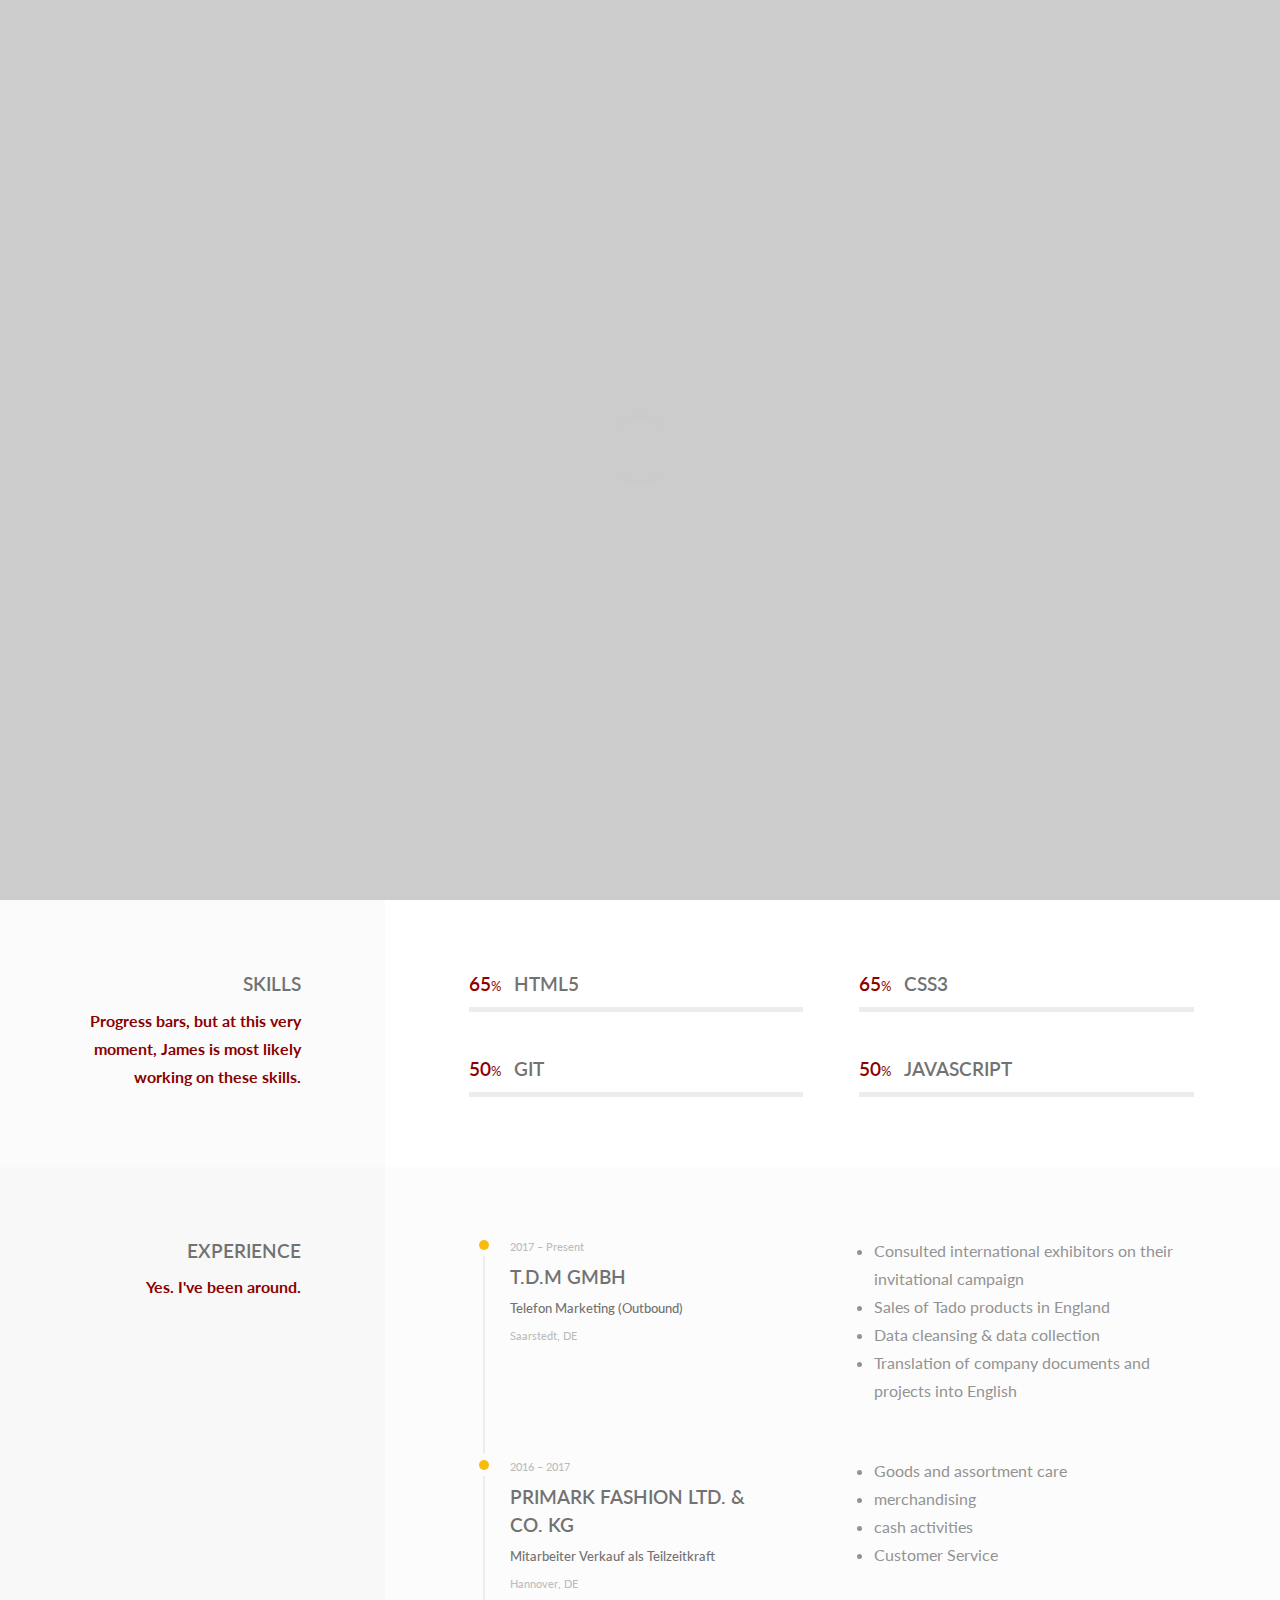
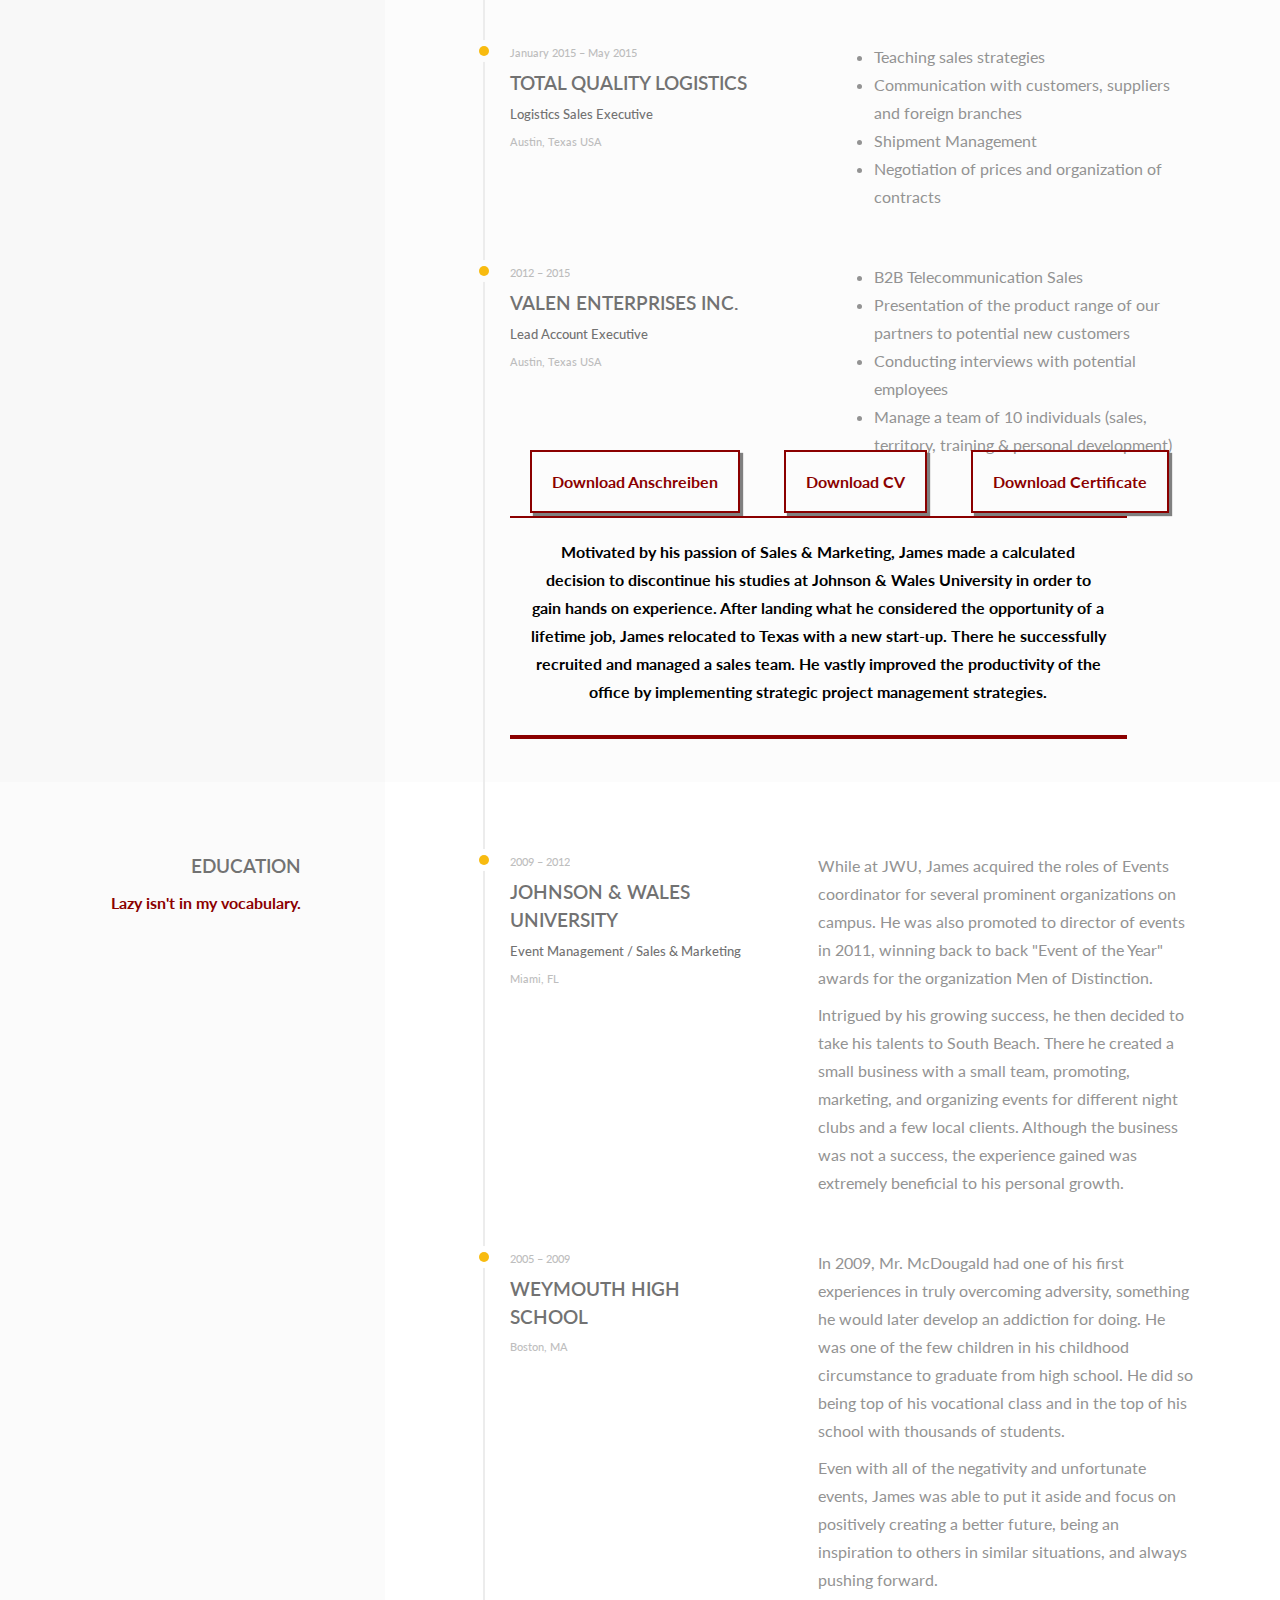
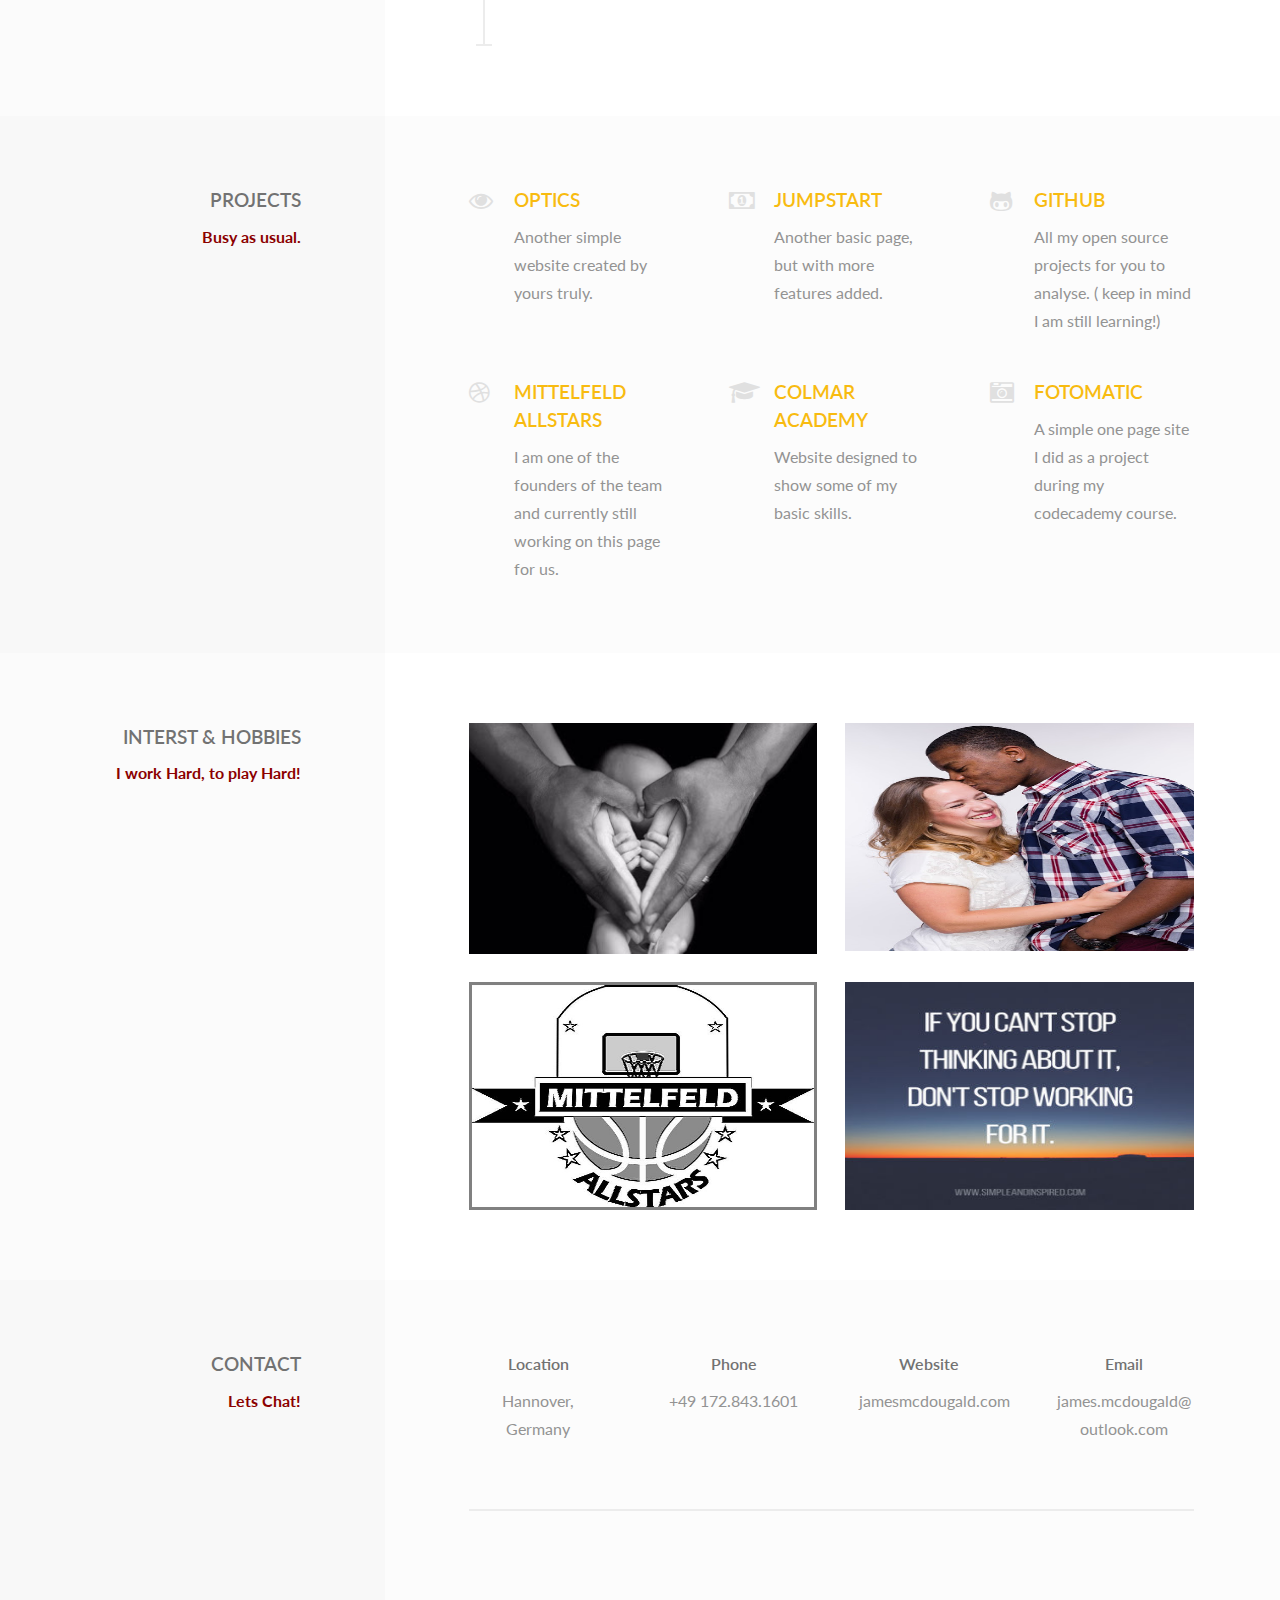
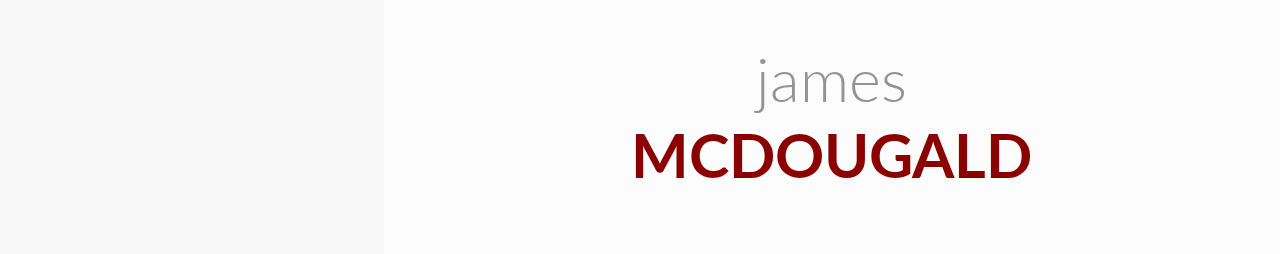
==== commit 7e2f4317: "removed jumbotron button." ====
--- a/index.html
+++ b/index.html
@@ -124,7 +124,7 @@
                                                          Junior Developer / Front-end Web Developer
                                                     </span>
                                                 </h2>
-                                                <a  class="btn btn-primary" href="./resources/job-resume/james-CV.pdf" download>Download CV</a>
+                                                <!--<a  class="btn btn-primary" href="./resources/job-resume/james-CV.pdf" download>Download CV</a>--> <!-- Button to downlaod CV in Jumbotron  -->
                                             </div><!-- /c-brand -->
 
                                         </div><!-- /c-header__brand -->
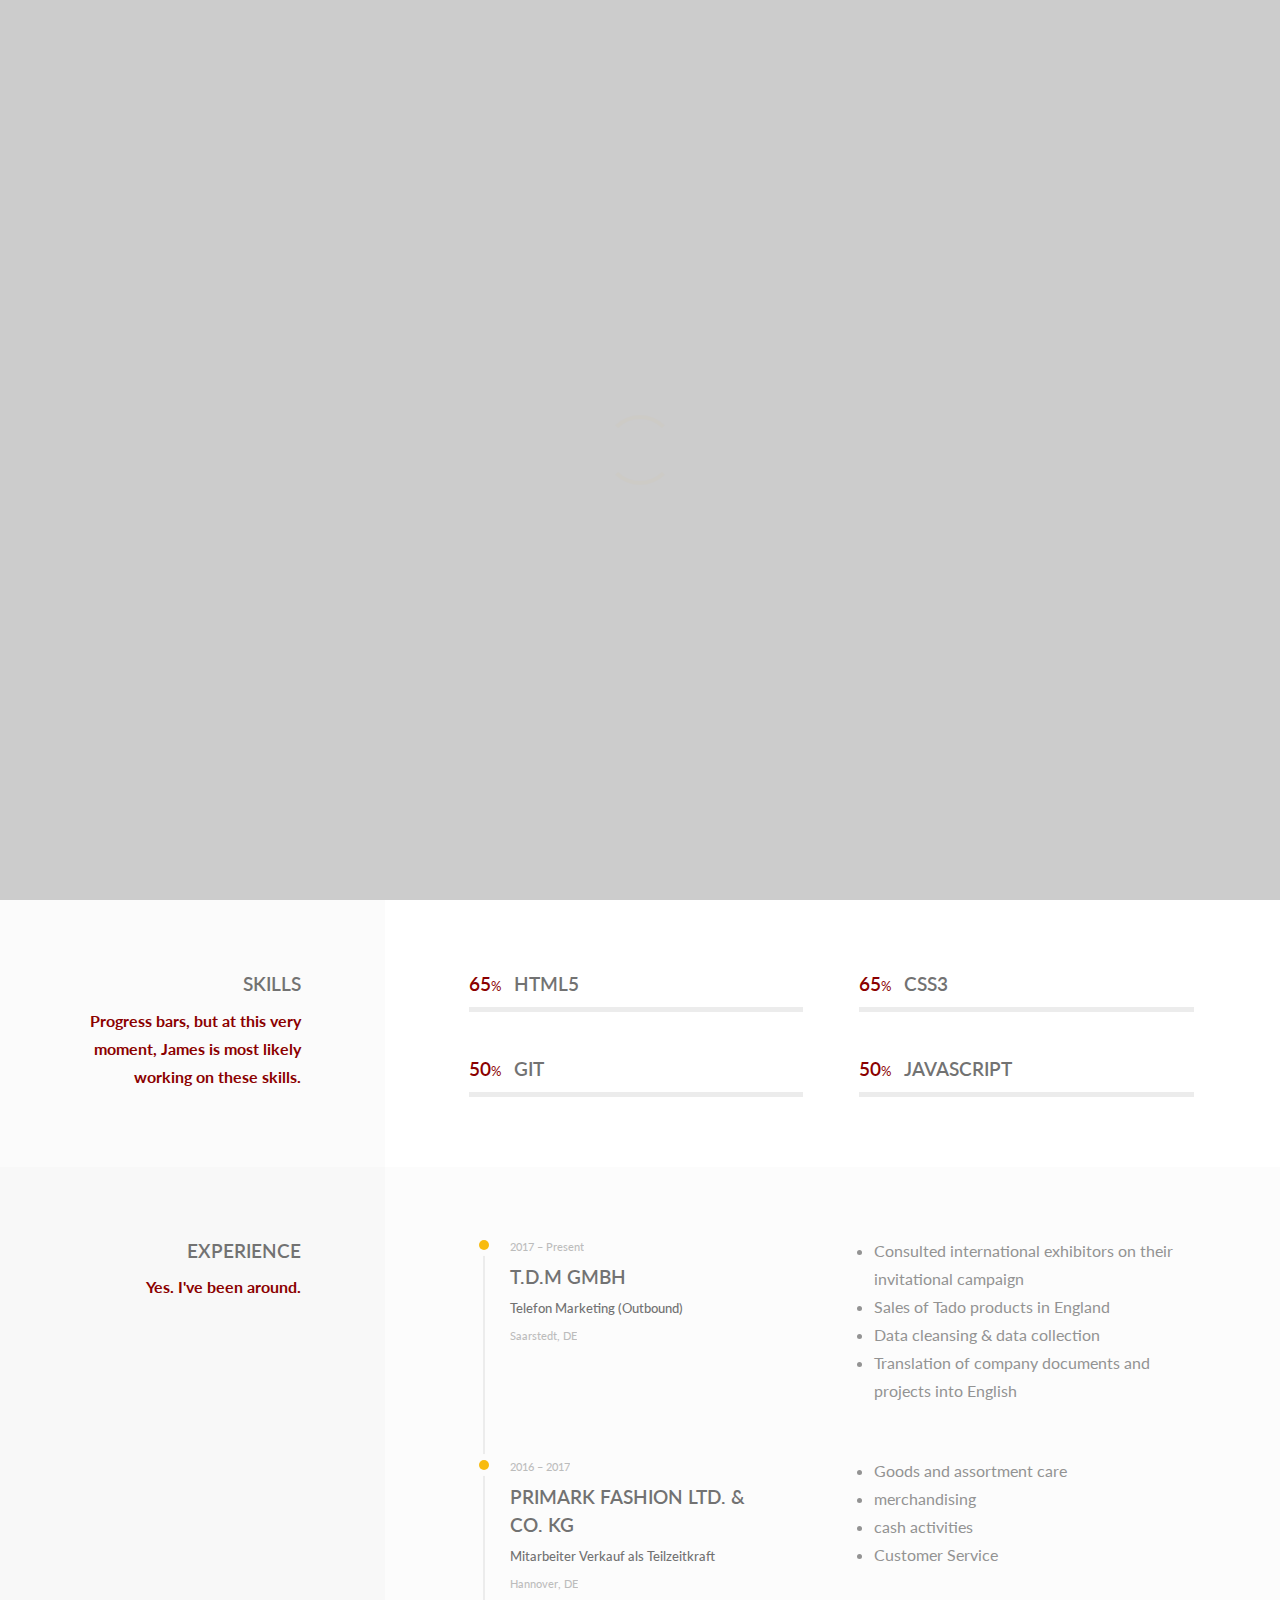
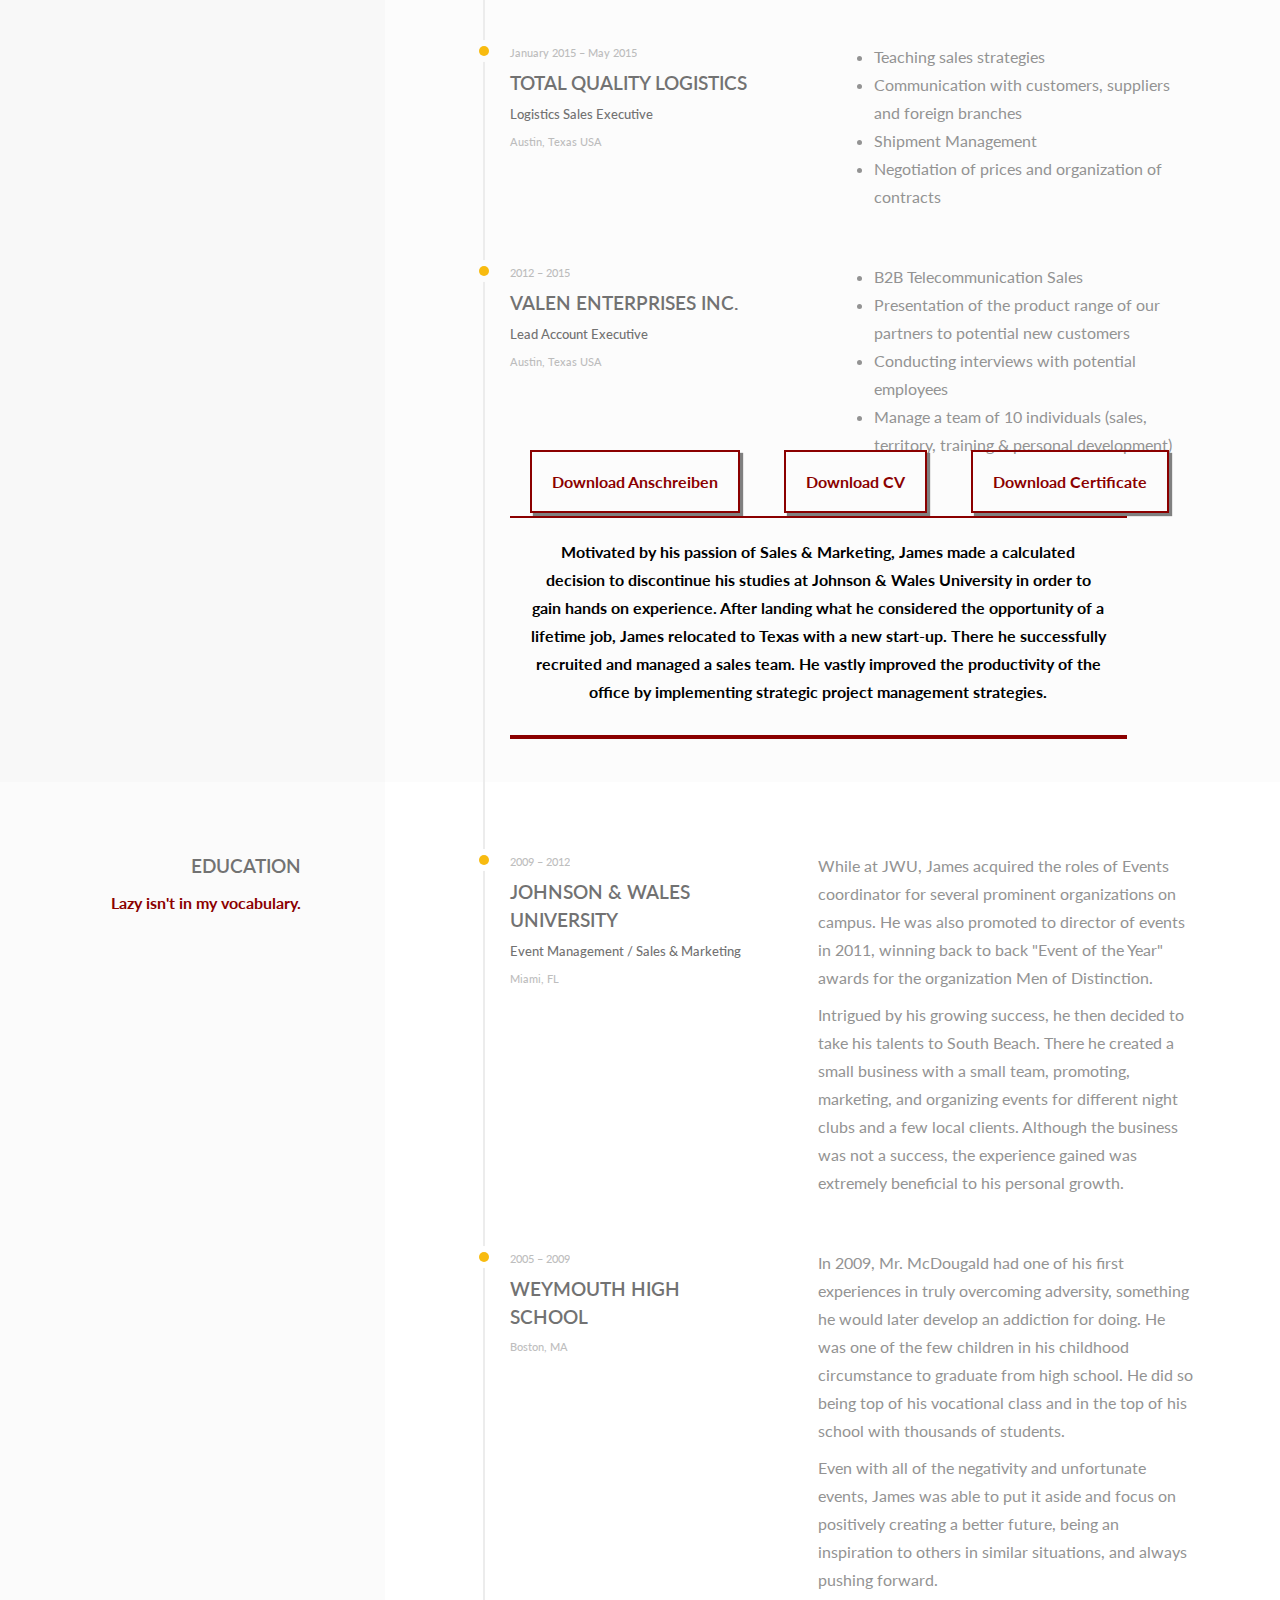
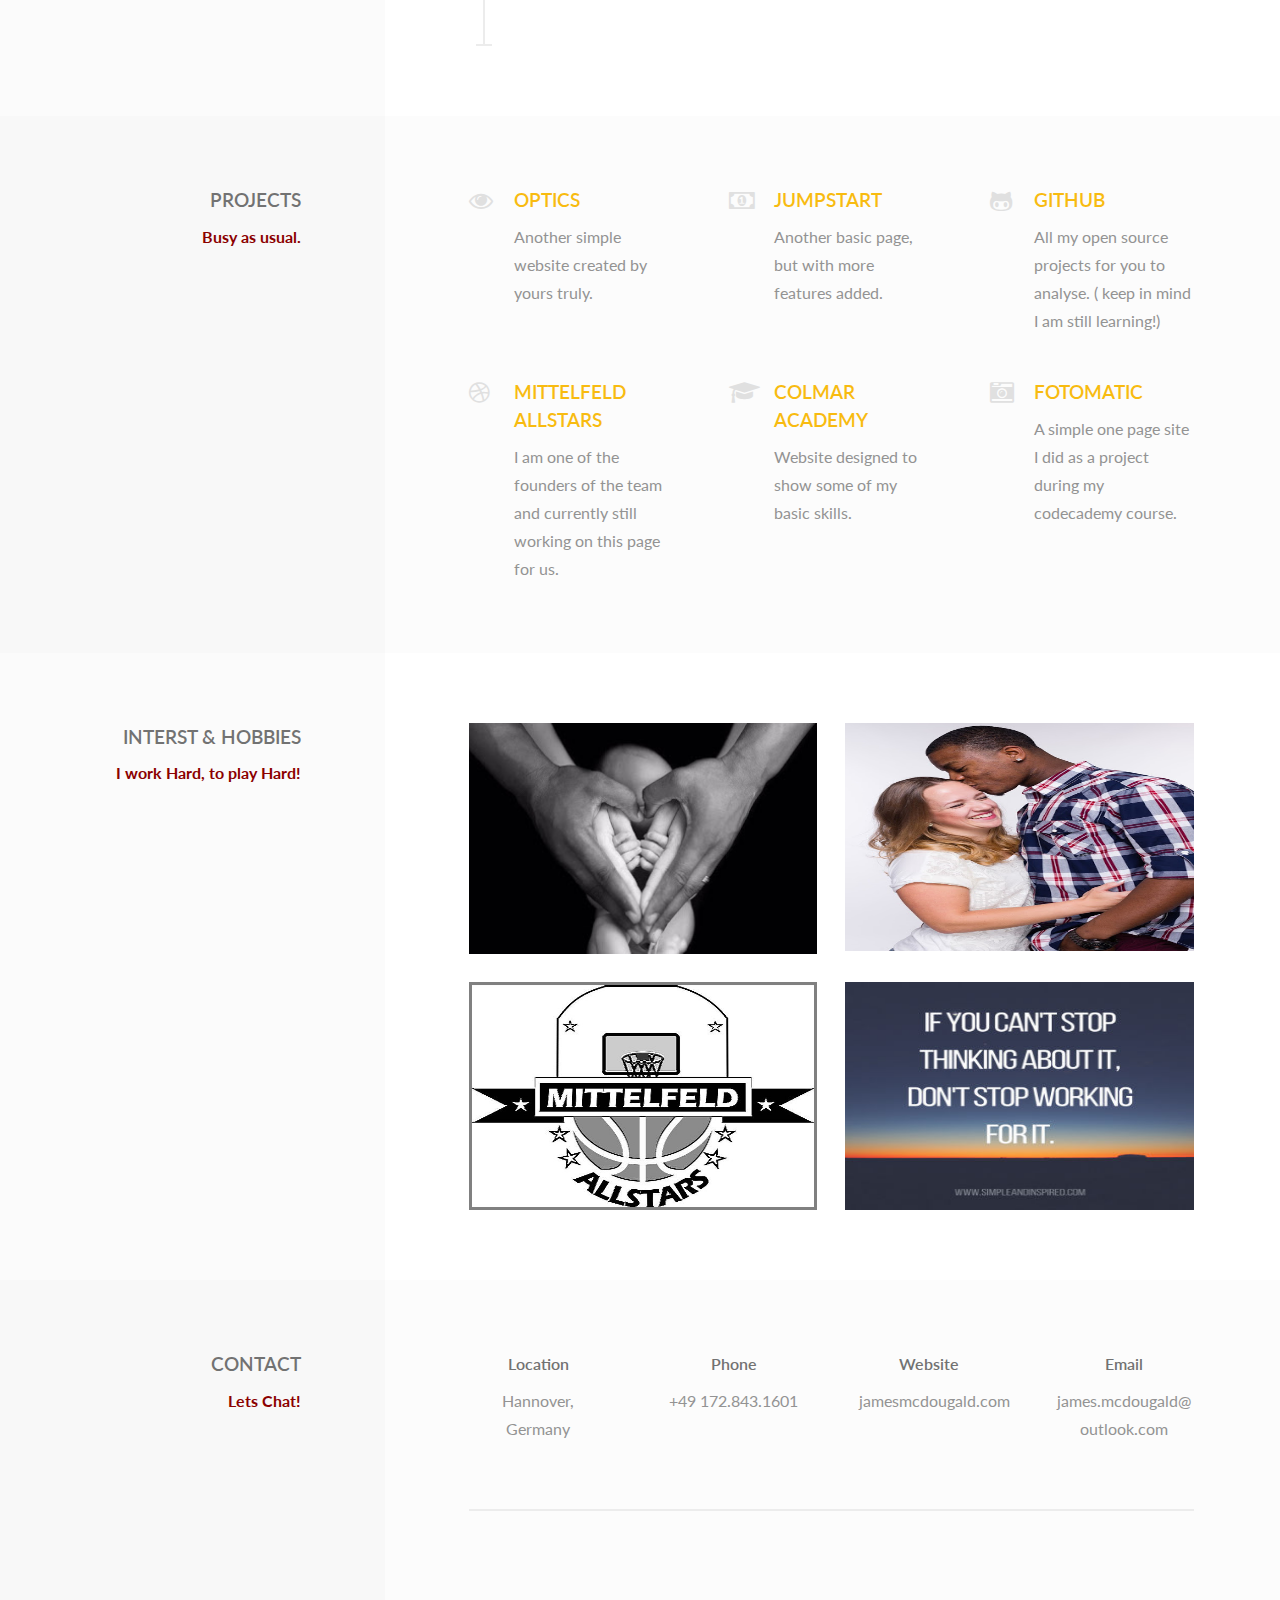
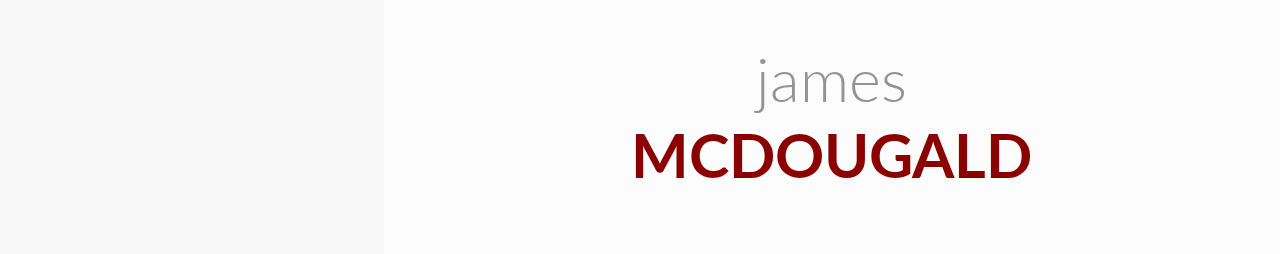
==== commit 3c831457: "changed basketball photo file." ====
--- a/index.html
+++ b/index.html
@@ -1042,7 +1042,7 @@
                                 </div><!-- /o-grid__col -->
 
                                 <div class="o-grid__col-sm-6">
-                                    <a class="c-image-overlay  t-image-overlay  js-lightbox" href="resources/images/teamBanner.jpg" data-lightbox-hidpi="" title="FC Schwalbe / Mittelfeld Allstars" data-lightbox-gallery="portfolio">
+                                    <a class="c-image-overlay  t-image-overlay  js-lightbox" href="./resources/images/teamBanner.JPG" data-lightbox-hidpi="" title="FC Schwalbe / Mittelfeld Allstars" data-lightbox-gallery="portfolio">
                                         <img class="border" src="resources/images/logo-black.jpg" alt="" height="228px">
                                         <div class="c-image-overlay__content center">
                                             <h3>
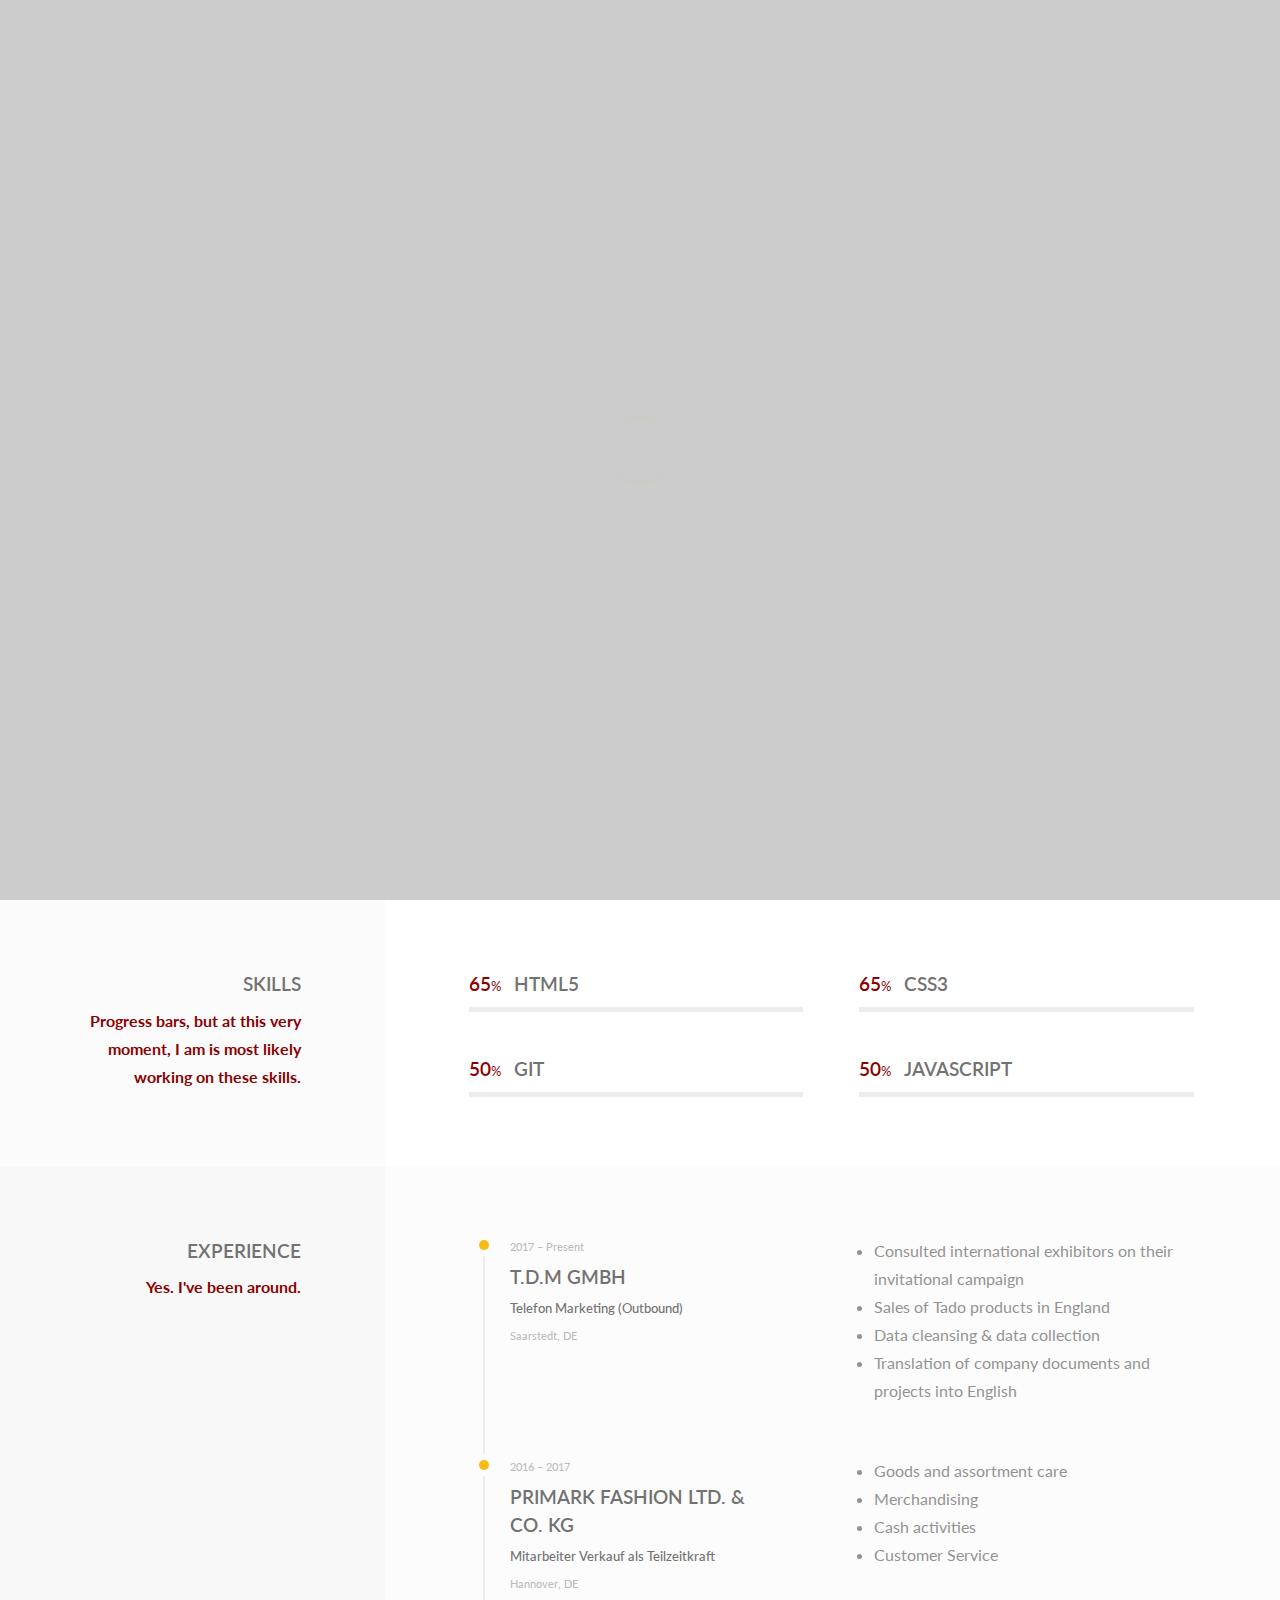
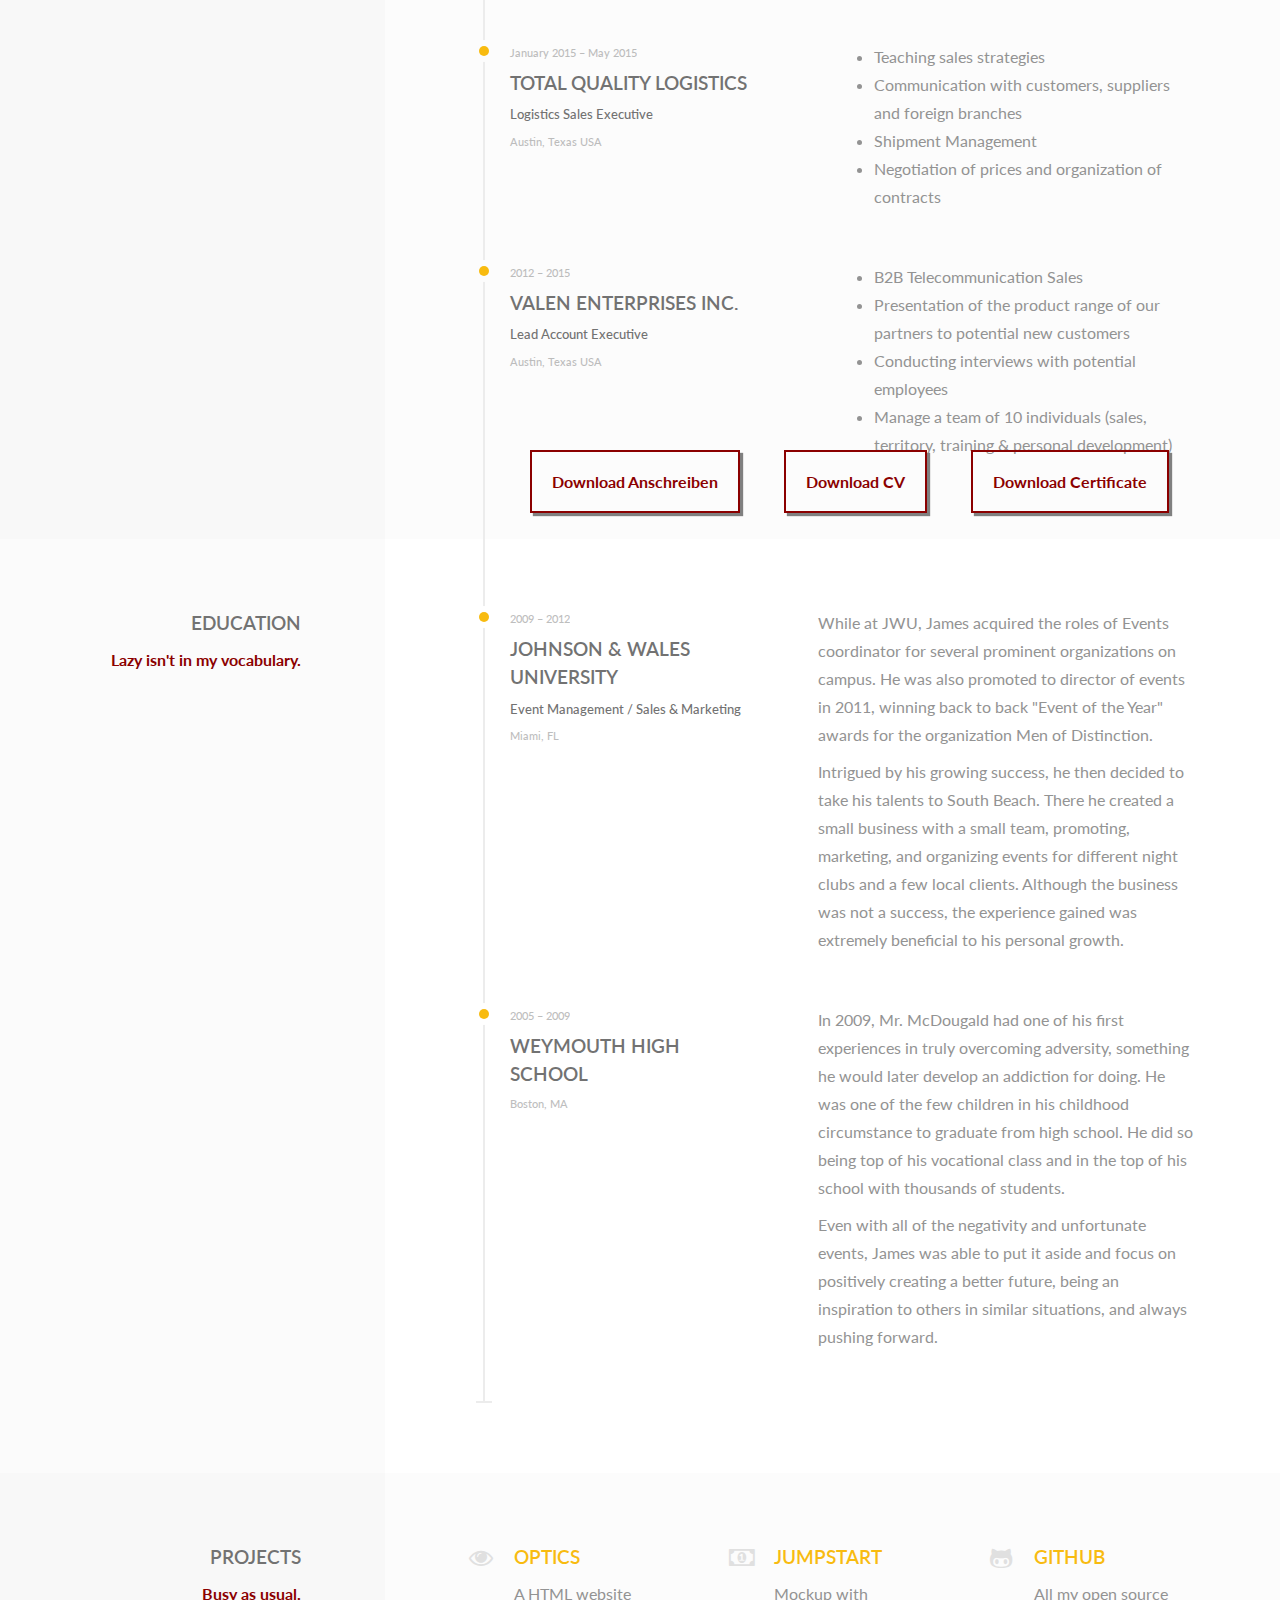
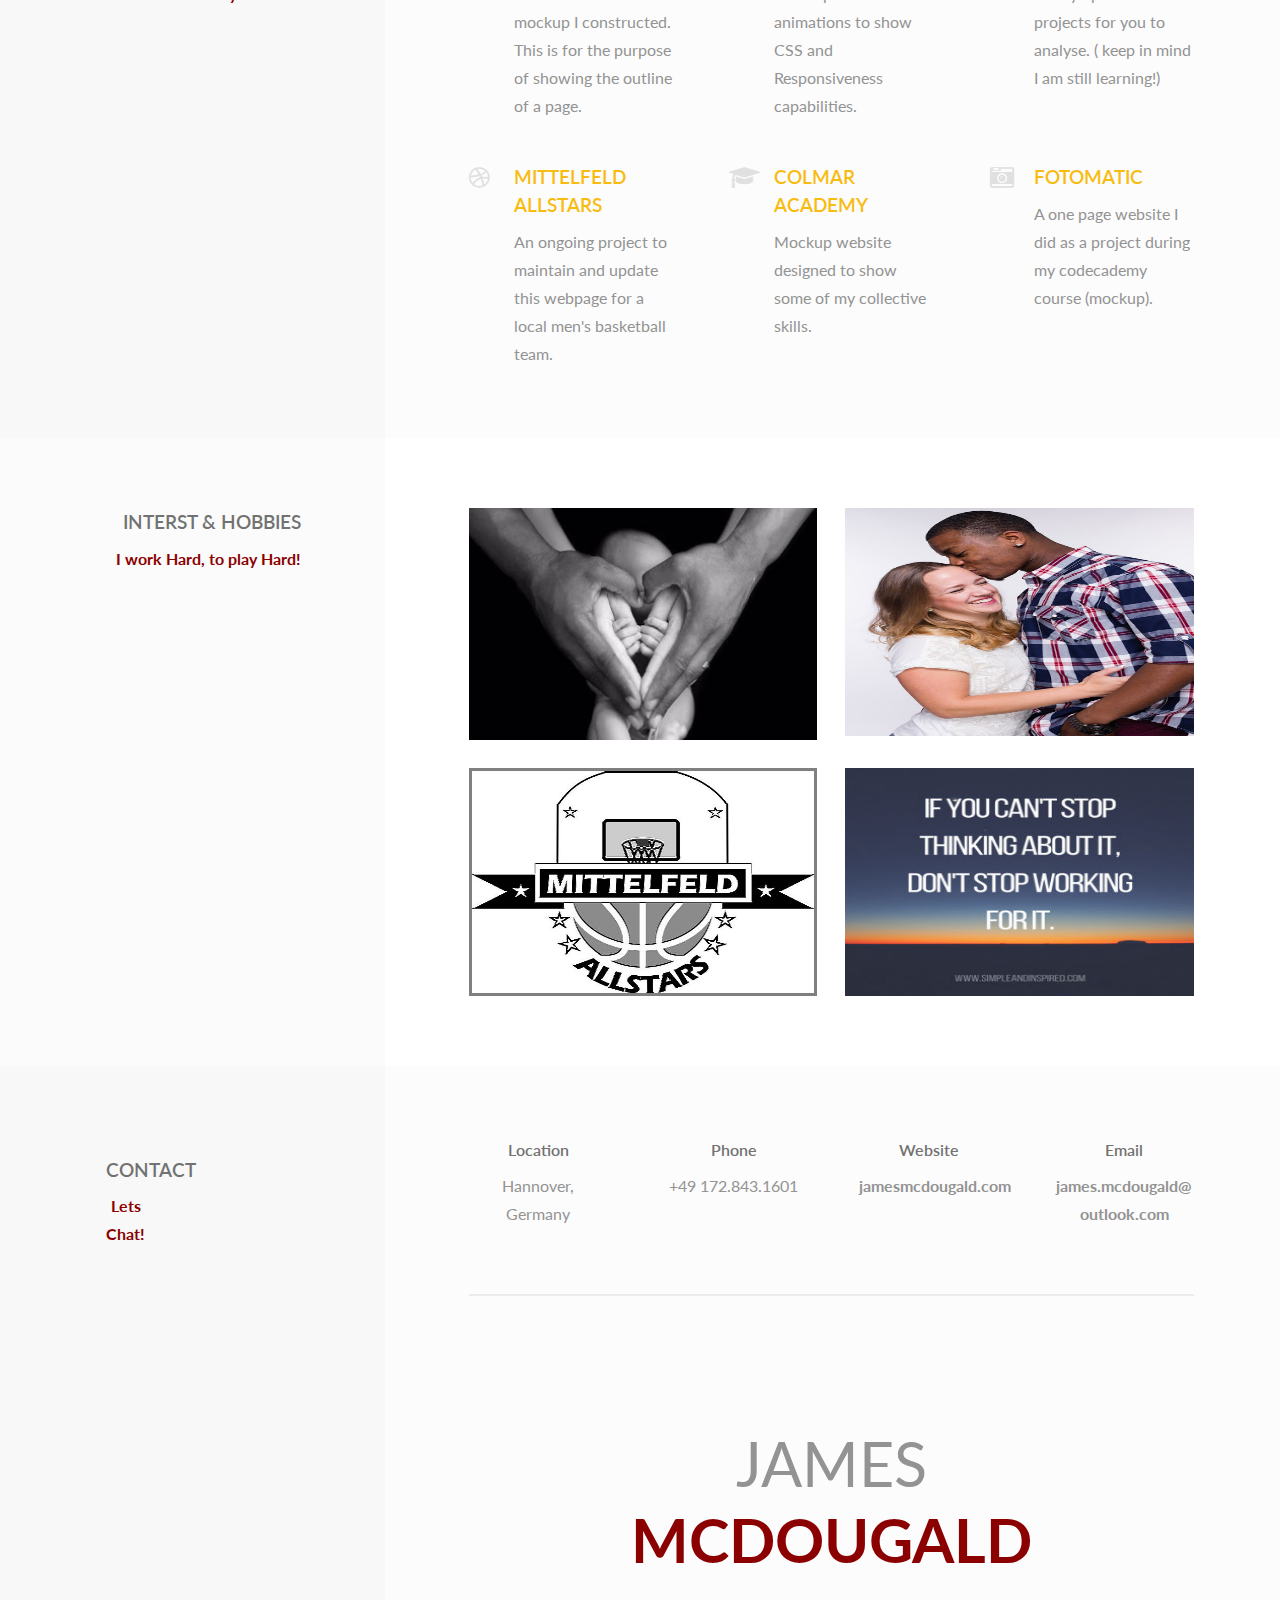
==== commit 450211ef: "changed to first person and made minor changes to look." ====
--- a/index.html
+++ b/index.html
@@ -135,16 +135,7 @@
                                                     <i class="fa  fa-lg  fa-facebook"></i>
                                                 </a>
                                             </li>-->
-                                            <!--<li class="a-header">
-                                                <a href="https://dribbble.com/" target="_blank" class="c-social-button  t-social-button">
-                                                    <i class="fa  fa-lg  fa-dribbble"></i>
-                                                </a>
-                                            </li>-->
-                                            <!--<li class="a-header">
-                                                <a href="https://twitter.com/_Ruven" target="_blank" class="c-social-button  t-social-button">
-                                                    <i class="fa  fa-lg  fa-twitter"></i>
-                                                </a>
-                                            </li>-->
+
                                         </ul><!-- /c-header__social-buttons -->
 
                                     </div><!-- /c-header__top -->
@@ -252,31 +243,38 @@
                                   <div class="c-intro">
                                       <div class="o-content__body">
                                           <p>
-                                              James D. McDougald Jr.  is an
-                                              <a href="https://www.google.de/search?ei=B_4OWpz0O8K2a63auvgH&q=entrepreneur+definition&oq=entrepreneur+def&gs_l=psy-ab.1.0.0i67k1j0l9.13165.13921.0.15288.4.4.0.0.0.0.94.330.4.4.0....0...1.1.64.psy-ab..0.4.328...0i20i263k1.0.4mdVOdIQQ3Q" target="_blank">entrepreneurial</a>
-                                              minded individual, striving to create a legacy for himself and his family.
+                                              Hello! <br>
+                                              I'm an <a href="https://www.google.de/search?ei=B_4OWpz0O8K2a63auvgH&q=entrepreneur+definition&oq=entrepreneur+def&gs_l=psy-ab.1.0.0i67k1j0l9.13165.13921.0.15288.4.4.0.0.0.0.94.330.4.4.0....0...1.1.64.psy-ab..0.4.328...0i20i263k1.0.4mdVOdIQQ3Q" target="_blank">entrepreneurial</a>
+                                              minded individual, striving to become a successful developer. Focused on perfecting my craft, I maintain a student mentality and undeniable hunger towards learning in order to achieve goals and dreams.
                                           </p>
                                           <p>
-                                              Mr. McDougald is seeking a position as a junior developer in which he can focus on the front-end development.
-                                              With a student mentality, James has his sights on not just finding a job,
-                                               but starting a career in which he can be provided structure to learn more as well as apply his creativity.
-                                               His experience in sales and marketing give him a competitive edge in understanding the demands and needs of the end-user.
+                                              Other than being a husband and father, I spend my time learning through several online mediums such as <a href="https://www.codecademy.com" target="_blank">Codecademy</a>, <a href="https://www.w3schools.com/" target="_blank">W3Schools</a>, Blogs and of course Google!
                                           </p>
                                           <p>
-                                              He is driven by his desire to learn as he pursues a career as a front-end developer.
-                                              He finds gratification in overcoming the seemingly impossible
-                                               obstacles, as well as conquering daily goals.
+                                              As a very active and involved basketball player in my community, I came across an idea to create an app to eliminate the lengthy process associated with organising unorganised basketball.
                                           </p>
+                                          <p>
+                                              After much research on how to turn my thoughts into action, I read an article, which lead me in the direction of learning how to build the app. This provided me with the answer
+                                              to a question I've always been asking myself. <em><span>"What do I want to do with my life ?"</span></em>
+                                          </p>
+
                                       <button type="button" onclick="james()">Read More</button>
                                       <div id="read">
                                         <p>
-                                              Back in 2016 James had an idea for an innovative app revolving around his favorite hobby, basketball.
-                                              After doing much research, he then realized, with commitment and hard work, he could learn how and build the app himself.
-                                              He then immediately began using several online courses to teach himself the basics, but this was only the start.
-                                              Having a strong desire for knowledge &amp; determination to build upon his programming abilities
+                                            The answer wasn't to build <span>the app</span>. Instead to build apps and websites. <br>
+                                            If you aren't on yours right now, take a look around. How many people are on their mobile phones or computers at this very moment?
+                                        </p>
+                                        <p>
+                                            Having this revelation, I understood my dream and purpose was to learn how to create opportunities to help, entertain, motivate, inspire and spread love to others. So, that is exactly what I'll do!
+                                        </p>
+                                        <p>
+                                            Being that I now live in Germany, I understand the importance of being fluent in the native language. With that being said, along with learning the language of programming, I will be taking courses to improve upon my german.
+                                        </p>
+                                        <!--<p>
+                                            Having a strong desire for knowledge &amp; determination to build upon his programming abilities
                                                led him to take on a 10 week training course at <a href="https://www.codecademy.com/pro/intensive/build-websites-from-scratch" target="_blank">codecademy</a>.
                                                During this time he actively progressed and improved in his capabilities.
-                                               Since then, with assistance, he has developed and maintained a few projects of his own.
+                                               Since then, with assistance, he has developed and maintained a few <a href="#projects">projects</a> of his own.
                                           </p>
                                           <p>
                                                     During his short time living in Germany, he has made it his mission to learn the language &amp; culture.
@@ -287,7 +285,7 @@
                                               He remains nevertheless a strong believer that the best way to learn the language and most things in life
                                               is by immersing himself in situations where he is required to learn.
                                               "Diamonds are created only under intense pressure", he would say everytime asked about this topic.
-                                          </p>
+                                          </p>-->
                                       </div>
 
                                       </div>
@@ -342,7 +340,7 @@
                                         <div class="o-media__body  o-content__body">
                                             <h3>Advanced CSS</h3>
                                             <p>
-                                                Outstanding ability to uphold CSS driven development standards. Update and modify existing css code for better UI &amp; UX.
+                                                Outstanding ability to uphold CSS driven development standards. Update and modify existing CSS code for a better UI &amp; UX.
                                             </p>
                                         </div>
                                     </div><!-- /o-media o-content -->
@@ -374,7 +372,7 @@
                                         <div class="o-media__body  o-content__body">
                                             <h3>HTML5</h3>
                                             <p>
-                                                Develope HTML Style Guides based on finalized templates.
+                                                Very good knowledge of HTML and using it build website and static pages.
                                             </p>
                                         </div>
                                     </div><!-- /o-media o-content -->
@@ -428,7 +426,7 @@
                                     Skills
                                 </h2>
                                 <div class="o-content__body  o-section__description">
-                                    Progress bars, but at this very moment, James is most likely working on these skills.
+                                    Progress bars, but at this very moment, I am is most likely working on these skills.
                                 </div>
                             </div>
                         </header><!-- /o-section__header -->
@@ -597,8 +595,8 @@
                                             <div class="o-grid__col-md-7">
                                                 <ul>
                                                     <li>Goods and assortment care</li>
-                                                    <li>merchandising</li>
-                                                    <li>cash activities</li>
+                                                    <li>Merchandising</li>
+                                                    <li>Cash activities</li>
                                                     <li>Customer Service</li>
                                                 </ul>
                                             </div>
@@ -668,14 +666,14 @@
                                               <a  class="btn btn-alert" href="./resources/job-resume/certificate.png" download>Download Certificate</a>
 
                                             </div>
-                                            <div class="o-grid__col-md-10 o-grid__col-sm-5 standout center">
+                                            <!--<div class="o-grid__col-md-10 o-grid__col-sm-5 standout center">
                                                 <p>
                                                     Motivated by his passion of Sales & Marketing, James made a calculated decision to discontinue
                                                     his studies at Johnson & Wales University in order to gain hands on experience. After landing what he considered the opportunity of
                                                     a lifetime job, James relocated to Texas with a new start-up. There he successfully recruited and managed a sales team.
                                                     He vastly improved the productivity of the office by implementing strategic project management strategies.
                                                 </p>
-                                            </div>
+                                            </div>-->
                                         </div><!-- /o-grid -->
                                     </div><!-- /o-content -->
                                 </div><!-- /c-timeline__item -->
@@ -846,7 +844,7 @@
                                                       Optics
                                                   </h3>
                                                   <p>
-                                                      Another simple website created by yours truly.
+                                                      A HTML website mockup I constructed. This is for the purpose of showing the outline of a page.
                                                   </p>
                                               </div>
                                           </div><!-- /o-media -->
@@ -868,7 +866,7 @@
                                                       jumpstart
                                                   </h3>
                                                   <p>
-                                                      Another basic page, but with more features added.
+                                                      Mockup with animations to show CSS and Responsiveness capabilities.
                                                   </p>
                                               </div>
                                           </div><!-- /o-media -->
@@ -913,7 +911,7 @@
                                                         Mittelfeld Allstars
                                                     </h3>
                                                     <p>
-                                                        I am one of the founders of the team and currently still working on this page for us.
+                                                        An ongoing project to maintain and update this webpage for a local men's basketball team.
                                                     </p>
                                                 </div>
                                             </div><!-- /o-media -->
@@ -935,7 +933,7 @@
                                                         Colmar Academy
                                                     </h3>
                                                     <p>
-                                                        Website designed to show some of my basic skills.
+                                                        Mockup website designed to show some of my collective skills.
                                                     </p>
                                                 </div>
                                             </div><!-- /o-media -->
@@ -957,7 +955,7 @@
                                                         Fotomatic
                                                     </h3>
                                                     <p>
-                                                        A simple one page site I did as a project during my codecademy course.
+                                                        A one page website I did as a project during my codecademy course (mockup).
                                                     </p>
                                                 </div>
                                             </div><!-- /o-media -->
@@ -1035,7 +1033,7 @@
                                             <p>
                                                 My wife is my biggest support.<br>
                                                 She is my coach when I'm off my game. Therapist when I need guidance. <br>
-                                                Most of all, best friend.
+                                                Most of all, my best friend.
                                             </p>
                                         </div>
                                     </a>
--- a/resources/css/style.css
+++ b/resources/css/style.css
@@ -5,14 +5,26 @@
 
   width: 100%;
 }
-.html {
+html.html.js-enabled {
   width: 100%;
 }
 .o-section {
-  width: 100%;
+  min-width: 100%;
+}
+.t-title__first-word {
+  text-transform: uppercase;
+  font-weight: 400;
 }
 body {margin:0;}
-
+section.o-selection.o-selection--header.t-section.t-section--header {
+  width: 100%;
+}
+#about p {
+  color: black;
+}
+.center {
+  text-align: center;
+}
 .topnav {
   position: fixed;
   z-index: 50;
@@ -22,8 +34,14 @@
   width: 100%;
   opacity: .85;
 }
-a {
-  text: none;
+span {
+  text-decoration: none;
+  color: darkred;
+  font-weight: bold;
+}
+.c-brand__sizer {
+  color: gray;
+  font-weight: 300;
 }
 
 .topnav a {
@@ -60,6 +78,92 @@
 a.active.home i:hover {
   color: white;
 }
+/*  CONTACT BUTTON & MODAL  */
+.contact-form {
+  /*display: none;*/
+  margin-top: 750px;
+  margin-right: 20px;
+  float: right;
+  z-index: 25;
+}
+#contact {
+
+  color: darkred;
+  font-weight: bold;
+  padding: 20px 20px;
+  margin-bottom: 20px;
+  /*box-shadow: 2px 2px 2px black;
+  border-radius: 50px;*/
+  max-width: 75px;
+}
+input[type=text],
+ input[type=number],
+  input[type=email],
+   select,
+    textarea {
+  width: 100%;
+  padding: 12px;
+  border: 1px solid #ccc;
+  border-radius: 5px;
+  box-sizing: border-box;
+  margin-top: 6px;
+  margin-bottom: 16px;
+  resize: vertical;
+}
+
+input[type=submit] {
+  background-color: white;
+  color: darkred;
+  padding: 12px 20px;
+  border: 1px solid darkred;
+  border-radius: 4px;
+  cursor: pointer;
+}
+input[type=submit]:hover {
+  background-color: darkred;
+  color: white;
+  border: none;
+  font-weight: bold;
+}
+.m-container {
+  border-radius: 5px;
+  background-color: #f2f2f2;
+  padding: 20px;
+}
+/*Modal*/
+.modal {
+  display: none;
+  position: fixed;
+  z-index: 100;
+  padding-top: 100px;
+  left: 0;
+  top: 0;
+  width: 50%;/*size of the modal*/
+  height: 100%;
+  overflow: auto;
+  background-color: rgb(0,0,0);
+  background-color: rgba(0,0,0,0.4);
+}
+.modal-content {
+  background-color: #fefefe;
+  margin: auto;
+  padding: 20px;
+  border: 1px solid #888;
+  max-width: 350px;
+}
+.close {
+  color: #aaa;
+  float: right;
+  font-size: 36px;
+  font-weight: bold;
+}
+.close:hover,
+  .close:focus {
+  color: darkred;
+  text-decoration: none;
+  cursor: pointer;
+}
+
 #read {
   display: none;
 }
@@ -78,6 +182,10 @@
   html,
   body {
     color: slategray;
+  }
+  html.html.js-enabled {
+    width: 100%;
+    overflow: hidden;
   }
   #small {
     display: flex;
@@ -91,11 +199,17 @@
     width: 200px;
     margin: 20px 10px;
   }
+  .contact-form {
+    display: none;
+  }
 }
 @media screen and (max-width: 1150px) {
   .topnav a {
     padding: 14px 25px;
   }
+  .contact-form {
+    display: none;
+  }
   button {
     width: 100%;
   }
@@ -107,9 +221,15 @@
   .c-header__avatar {
     margin-top: 30px;
   }
+  .contact-form {
+    display: none;
+  }
 }
 @media screen and (max-width: 800px) {
   .topnav a:not(:first-child) {
+    display: none;
+  }
+  .contact-form {
     display: none;
   }
   .topnav a.icon {
@@ -130,6 +250,9 @@
     position: absolute;
     right: 0;
     top: 0;
+  }
+  .contact-form {
+    display: none;
   }
   .topnav.responsive a {
     float: none;
